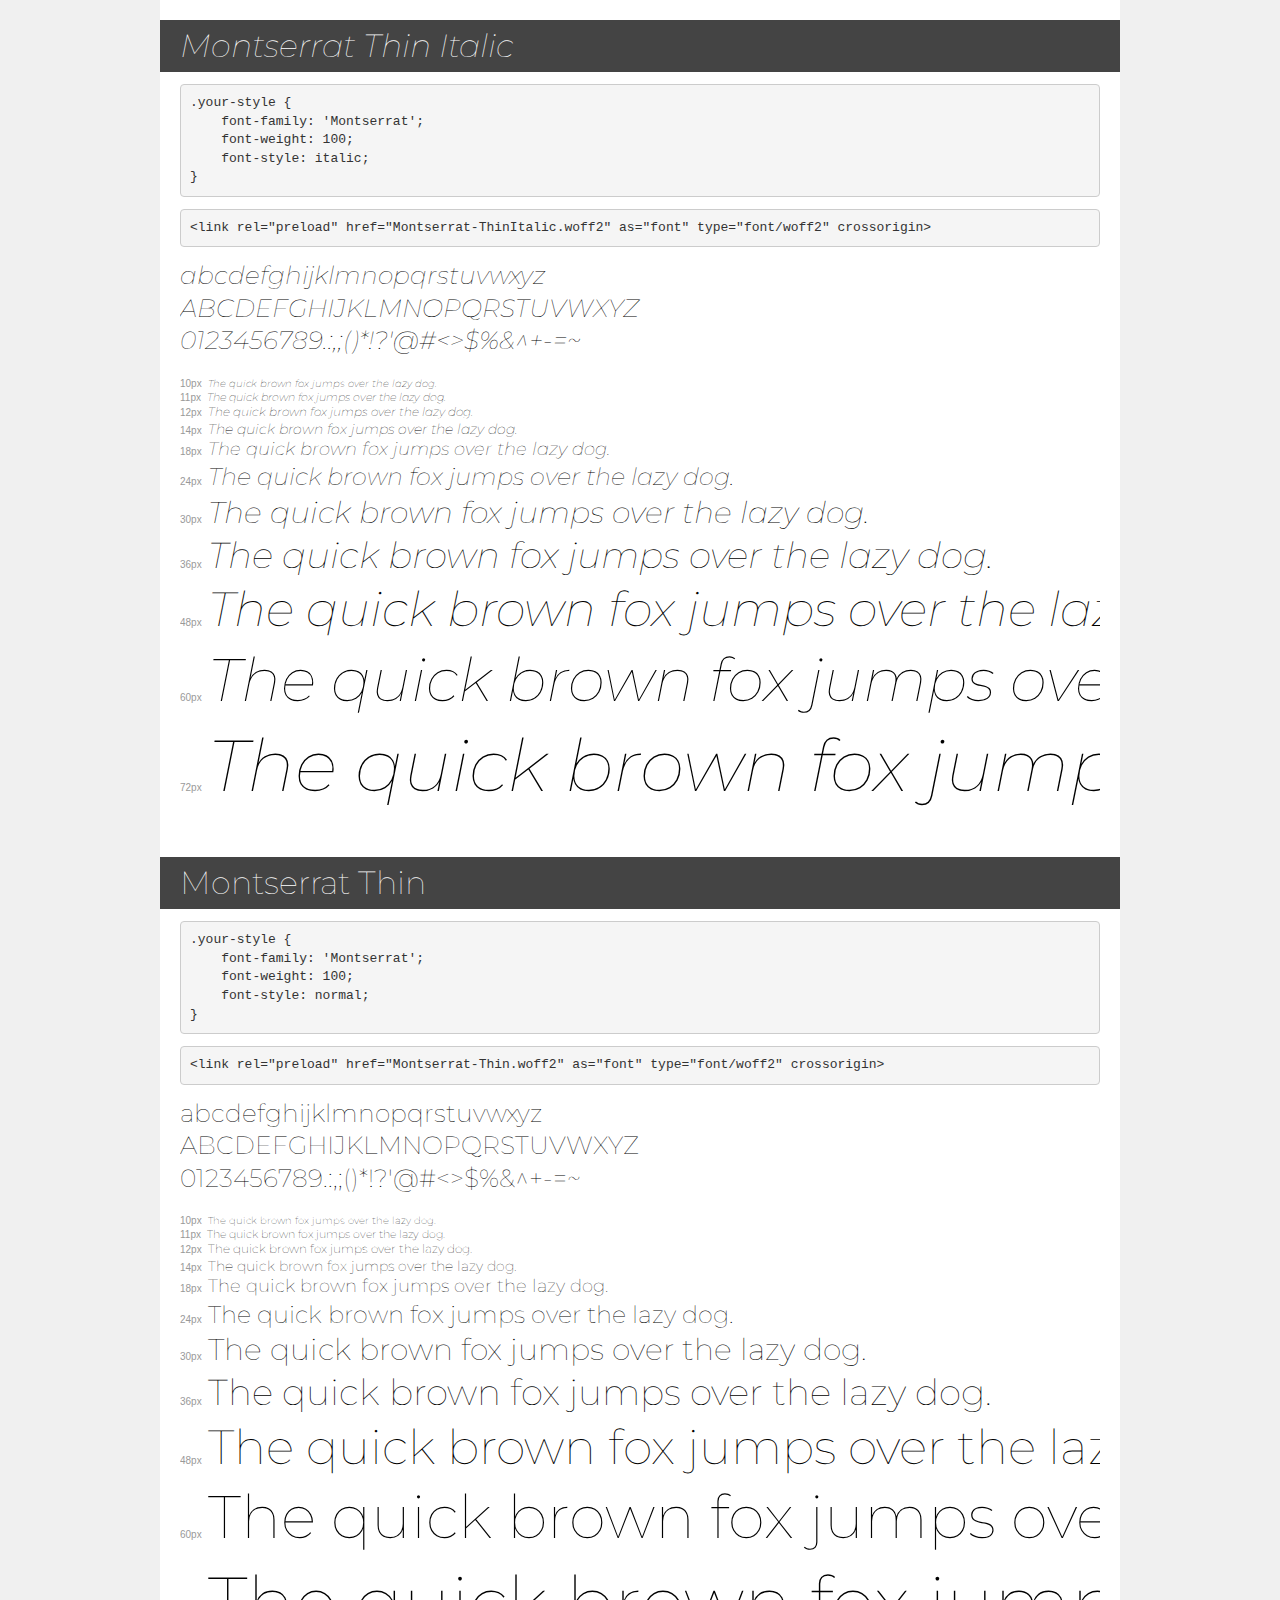
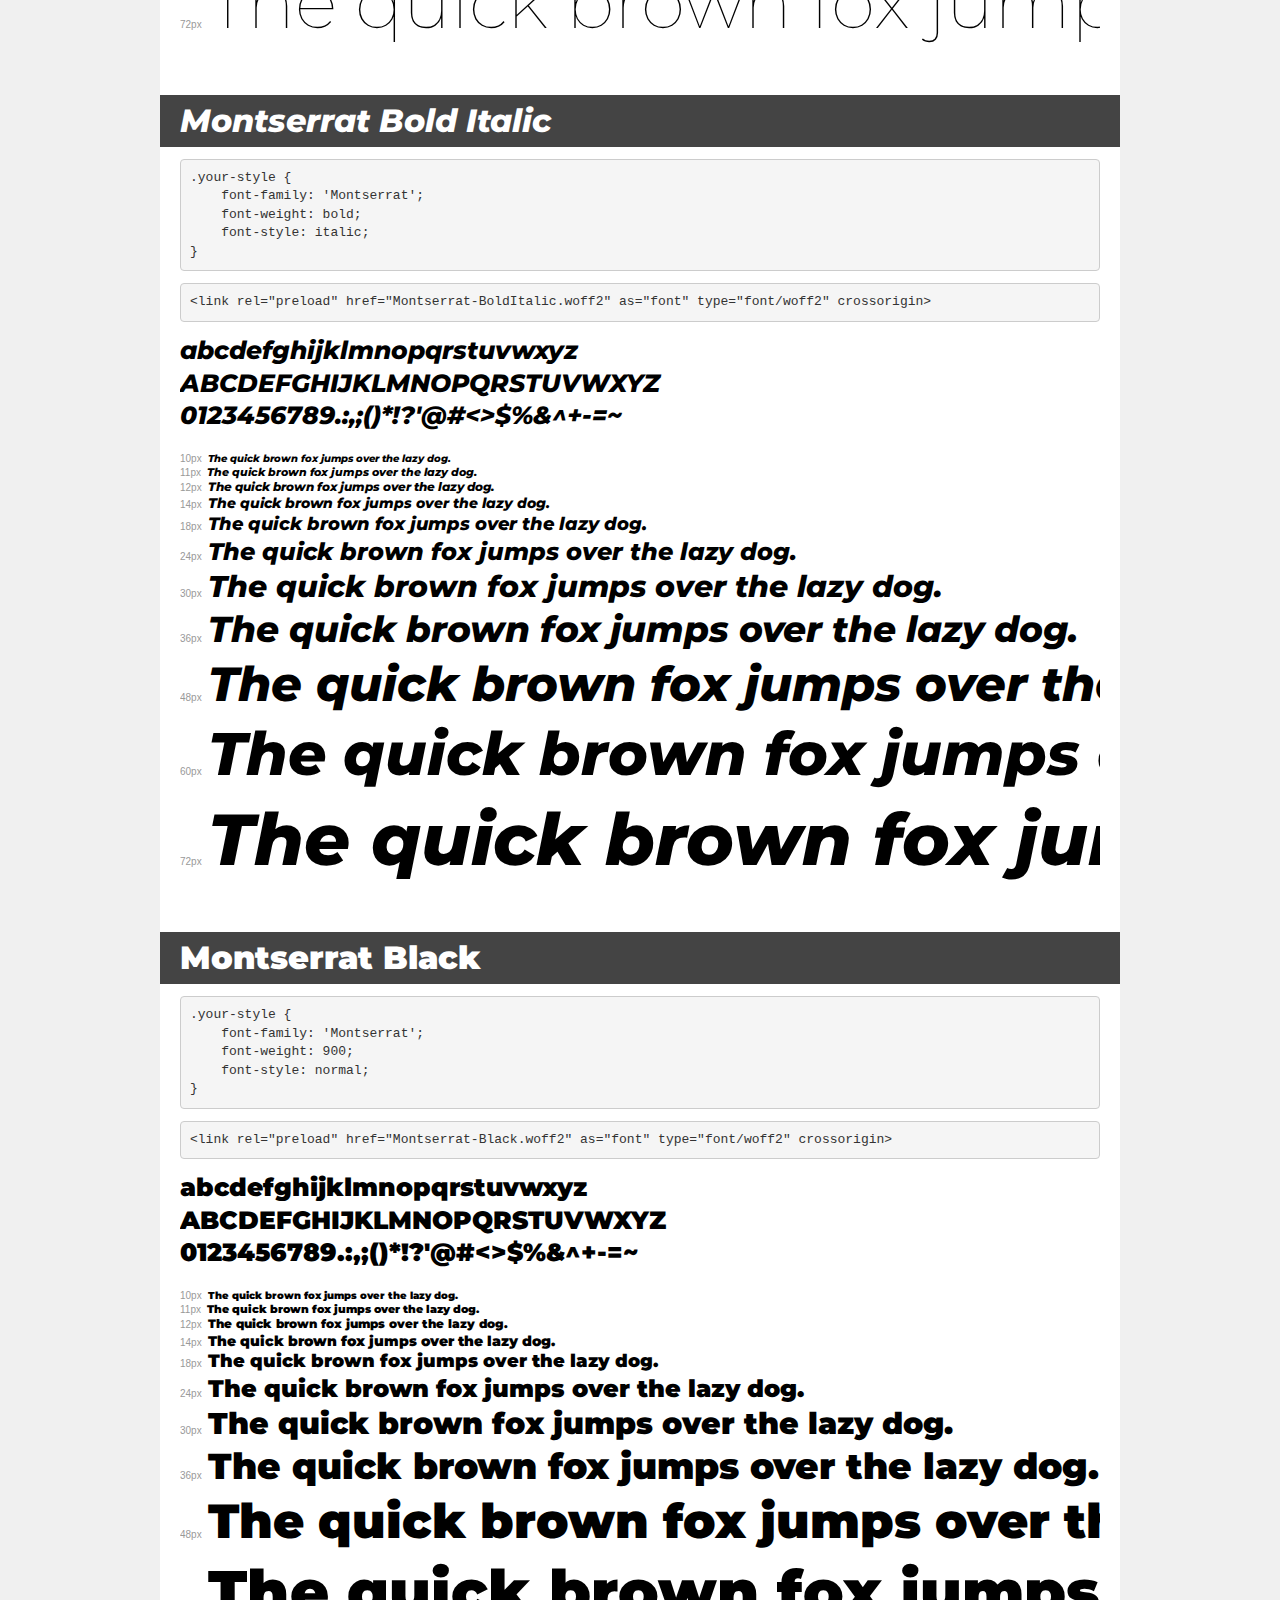
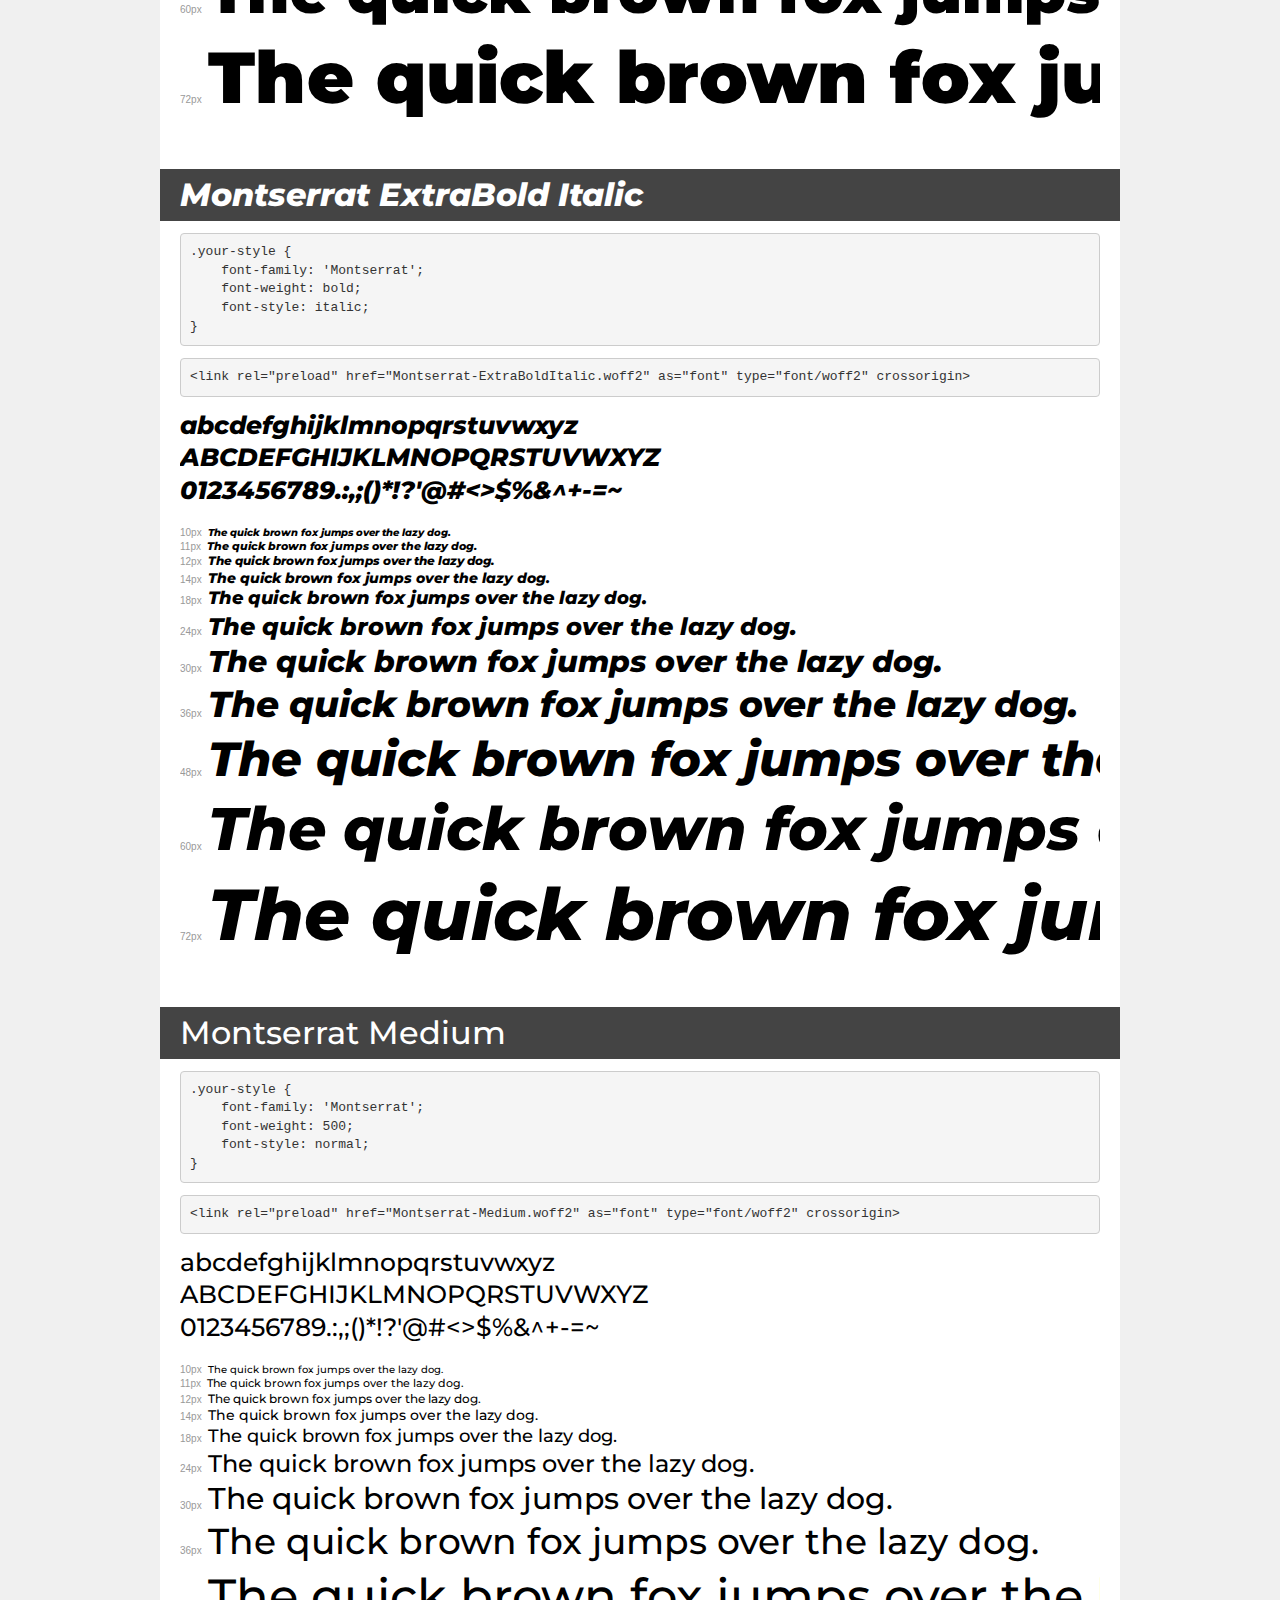
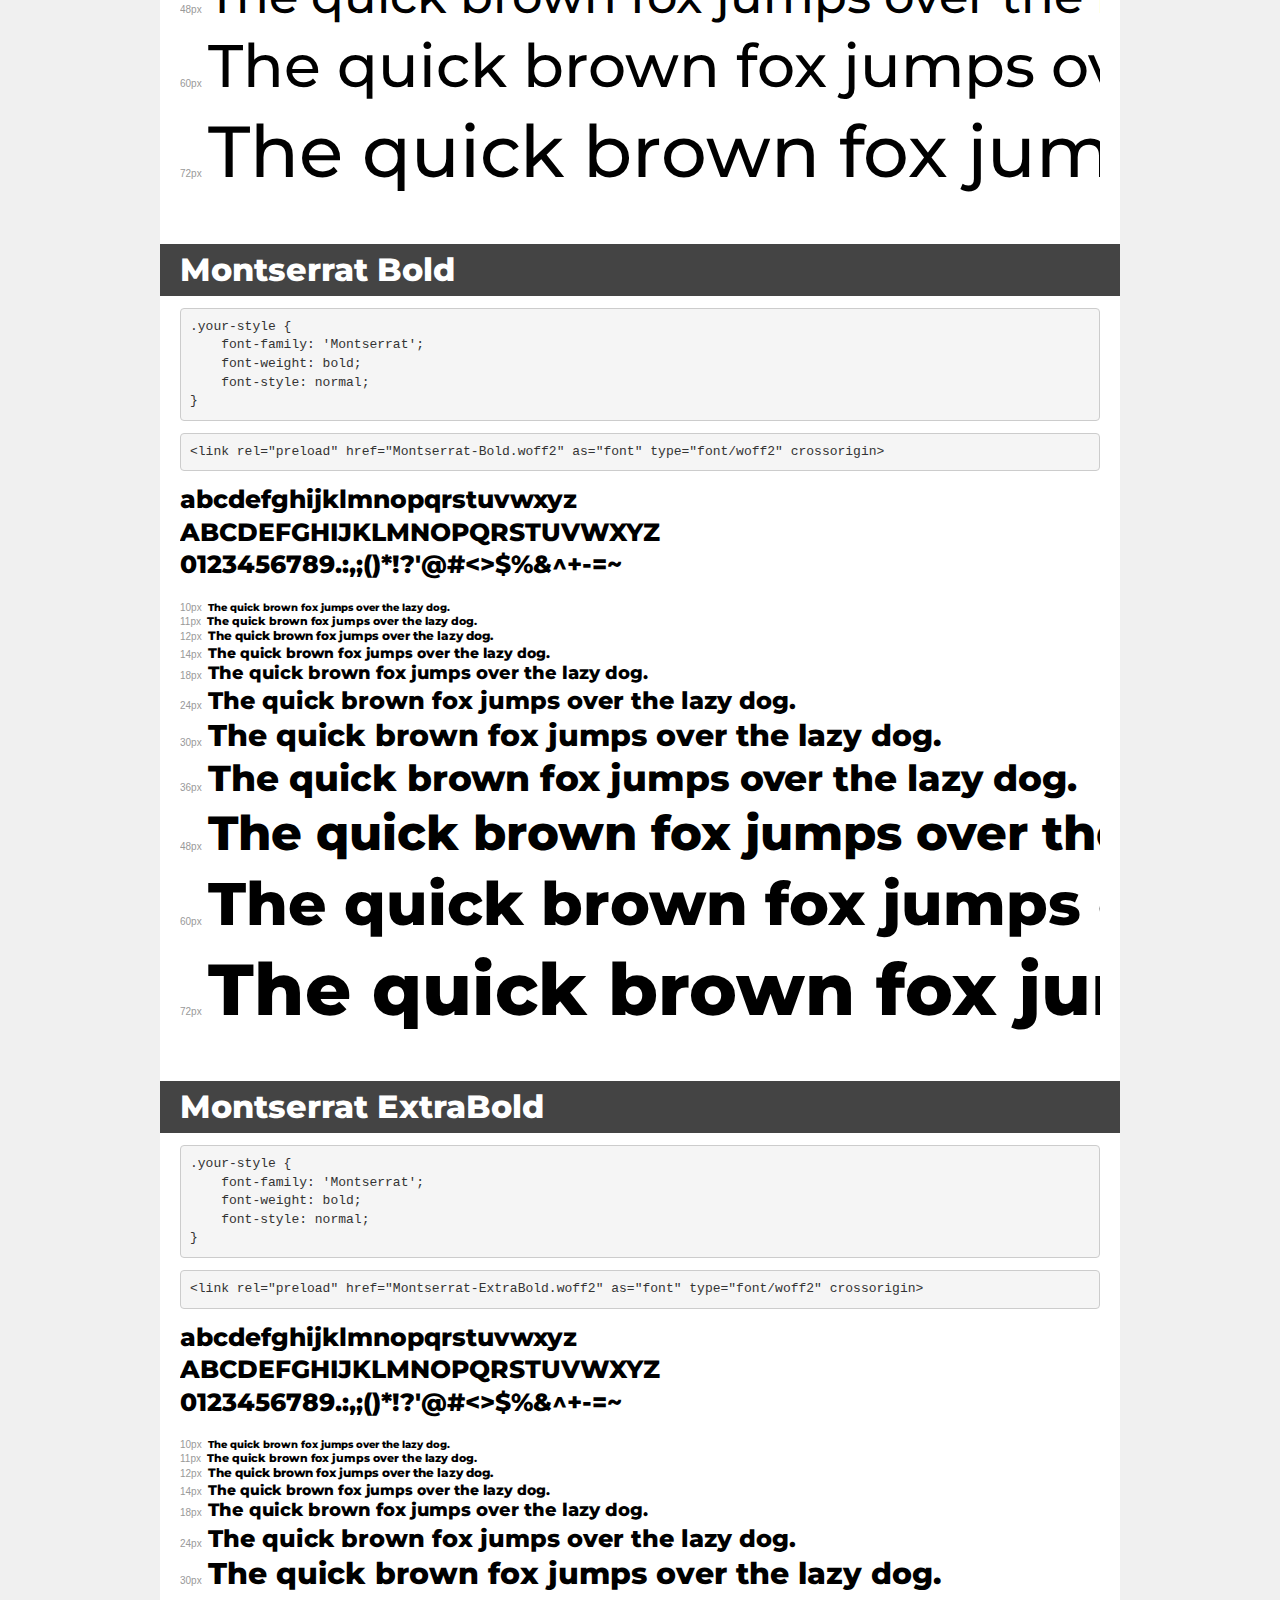
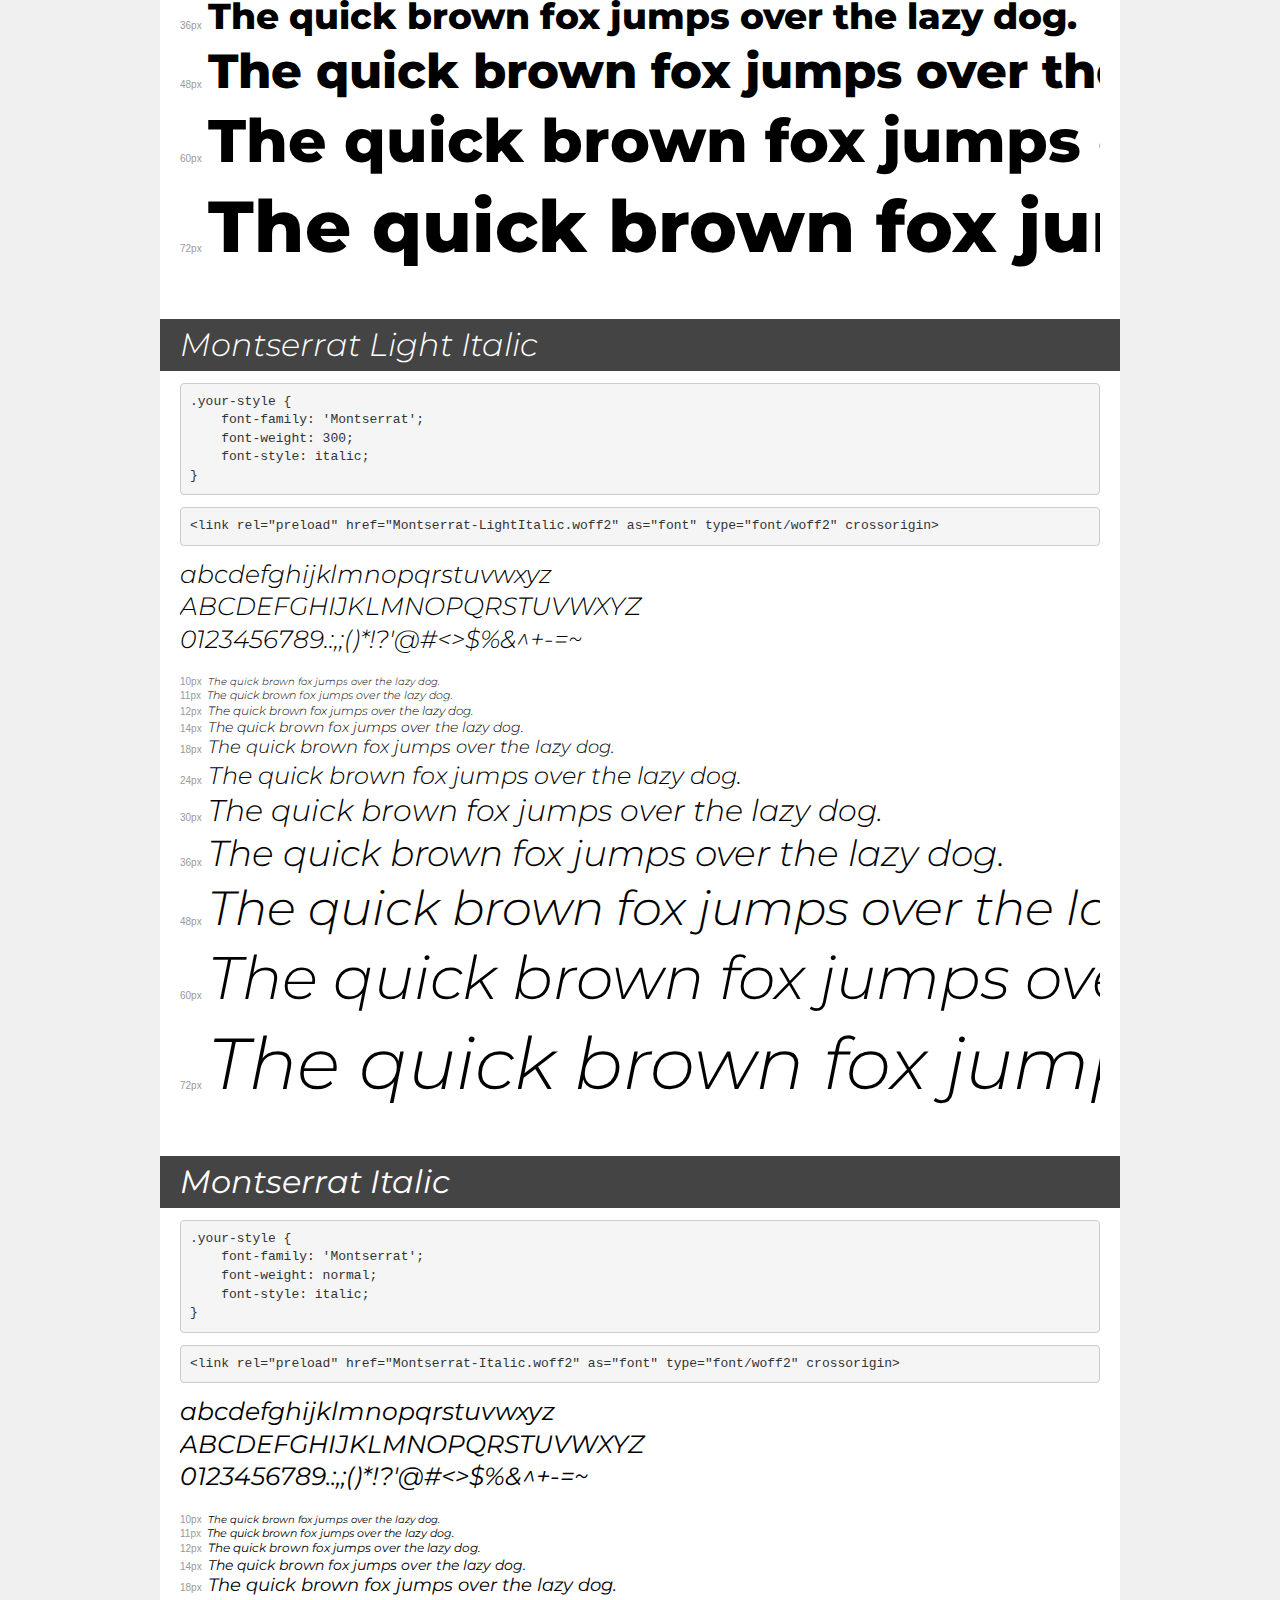
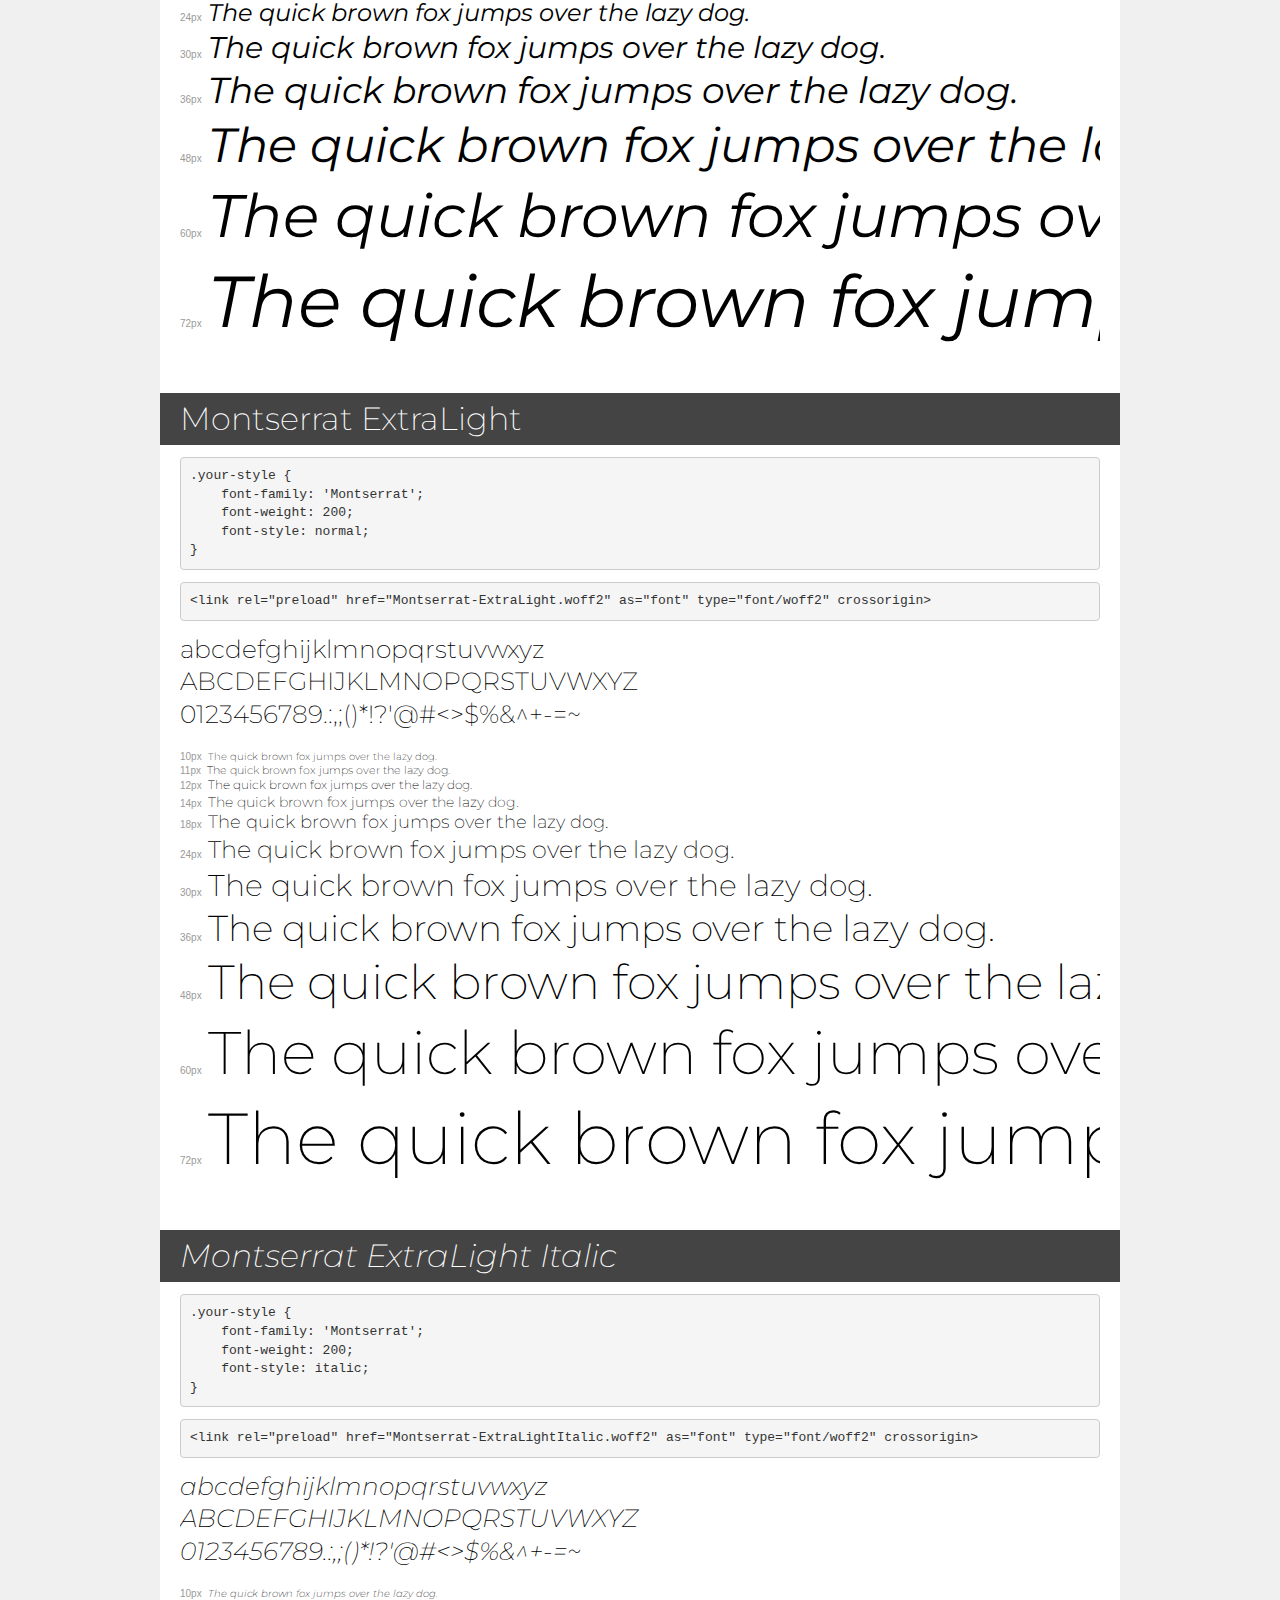
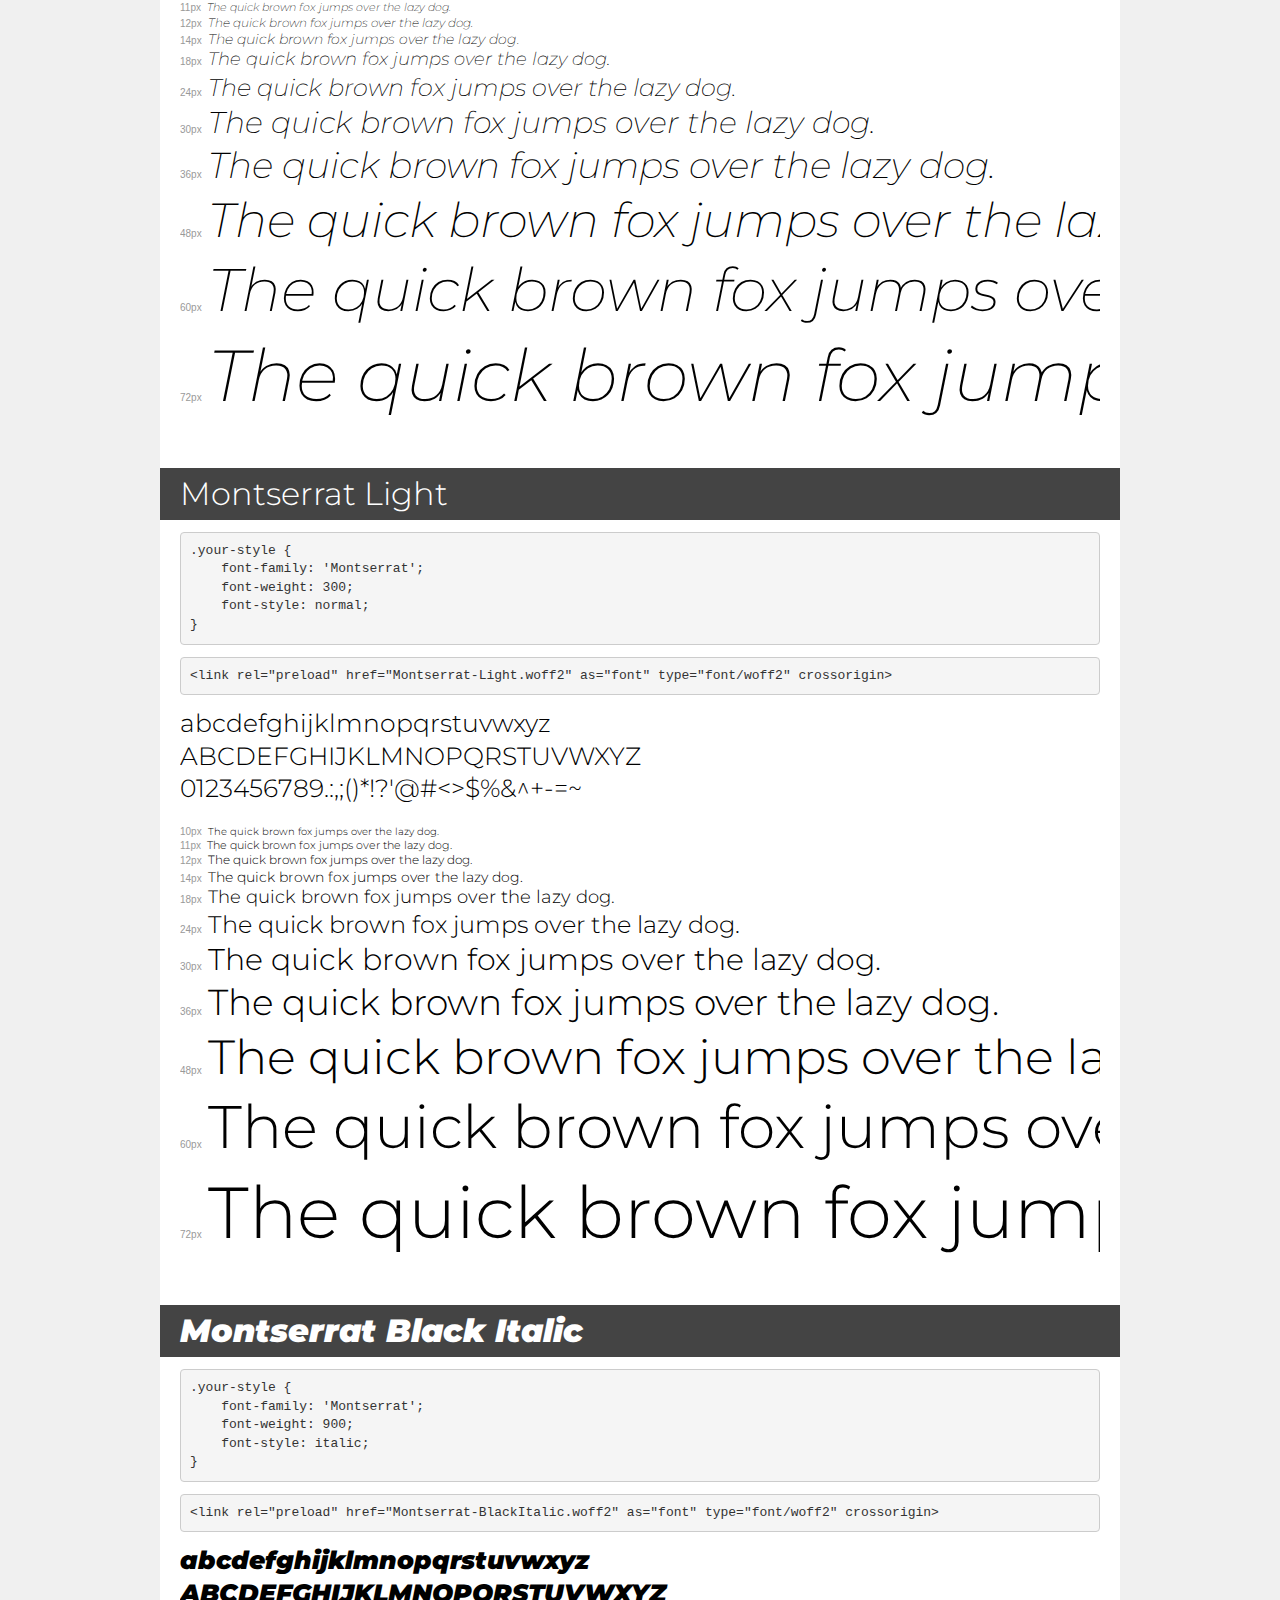
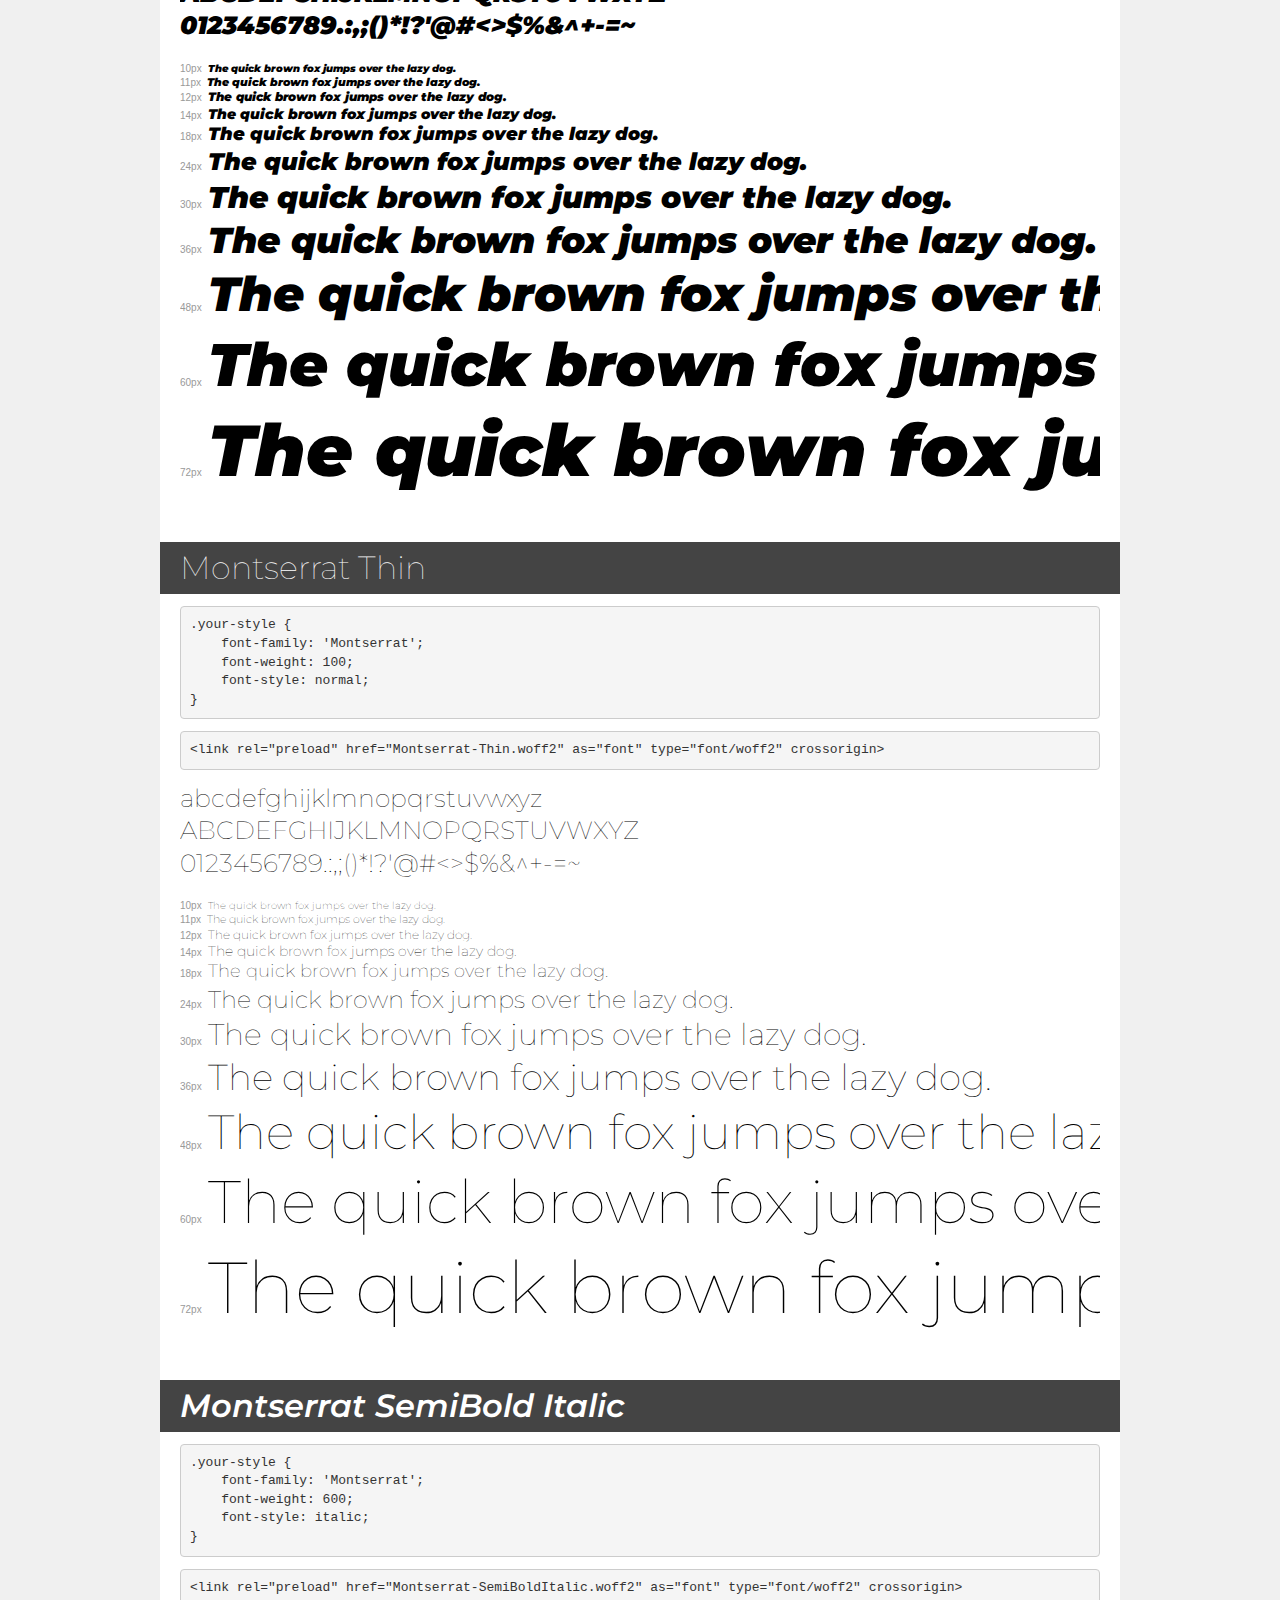
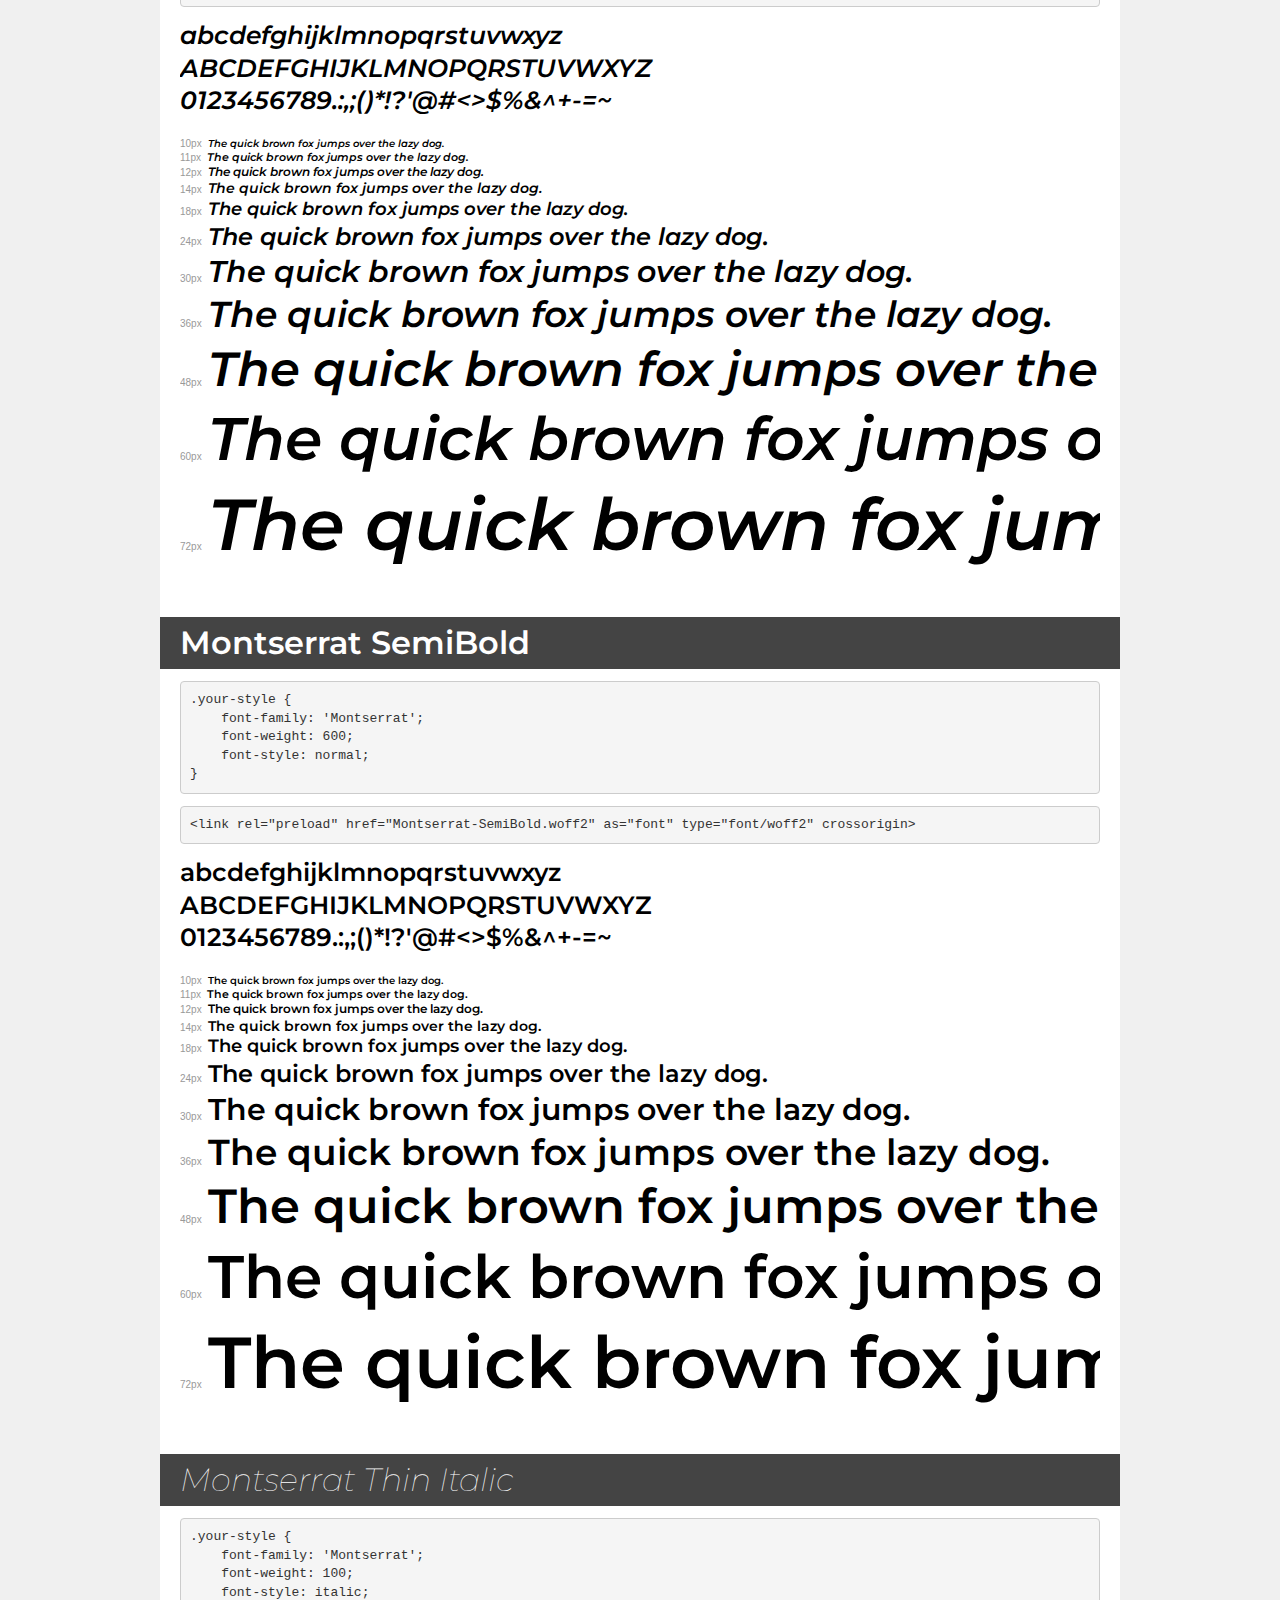
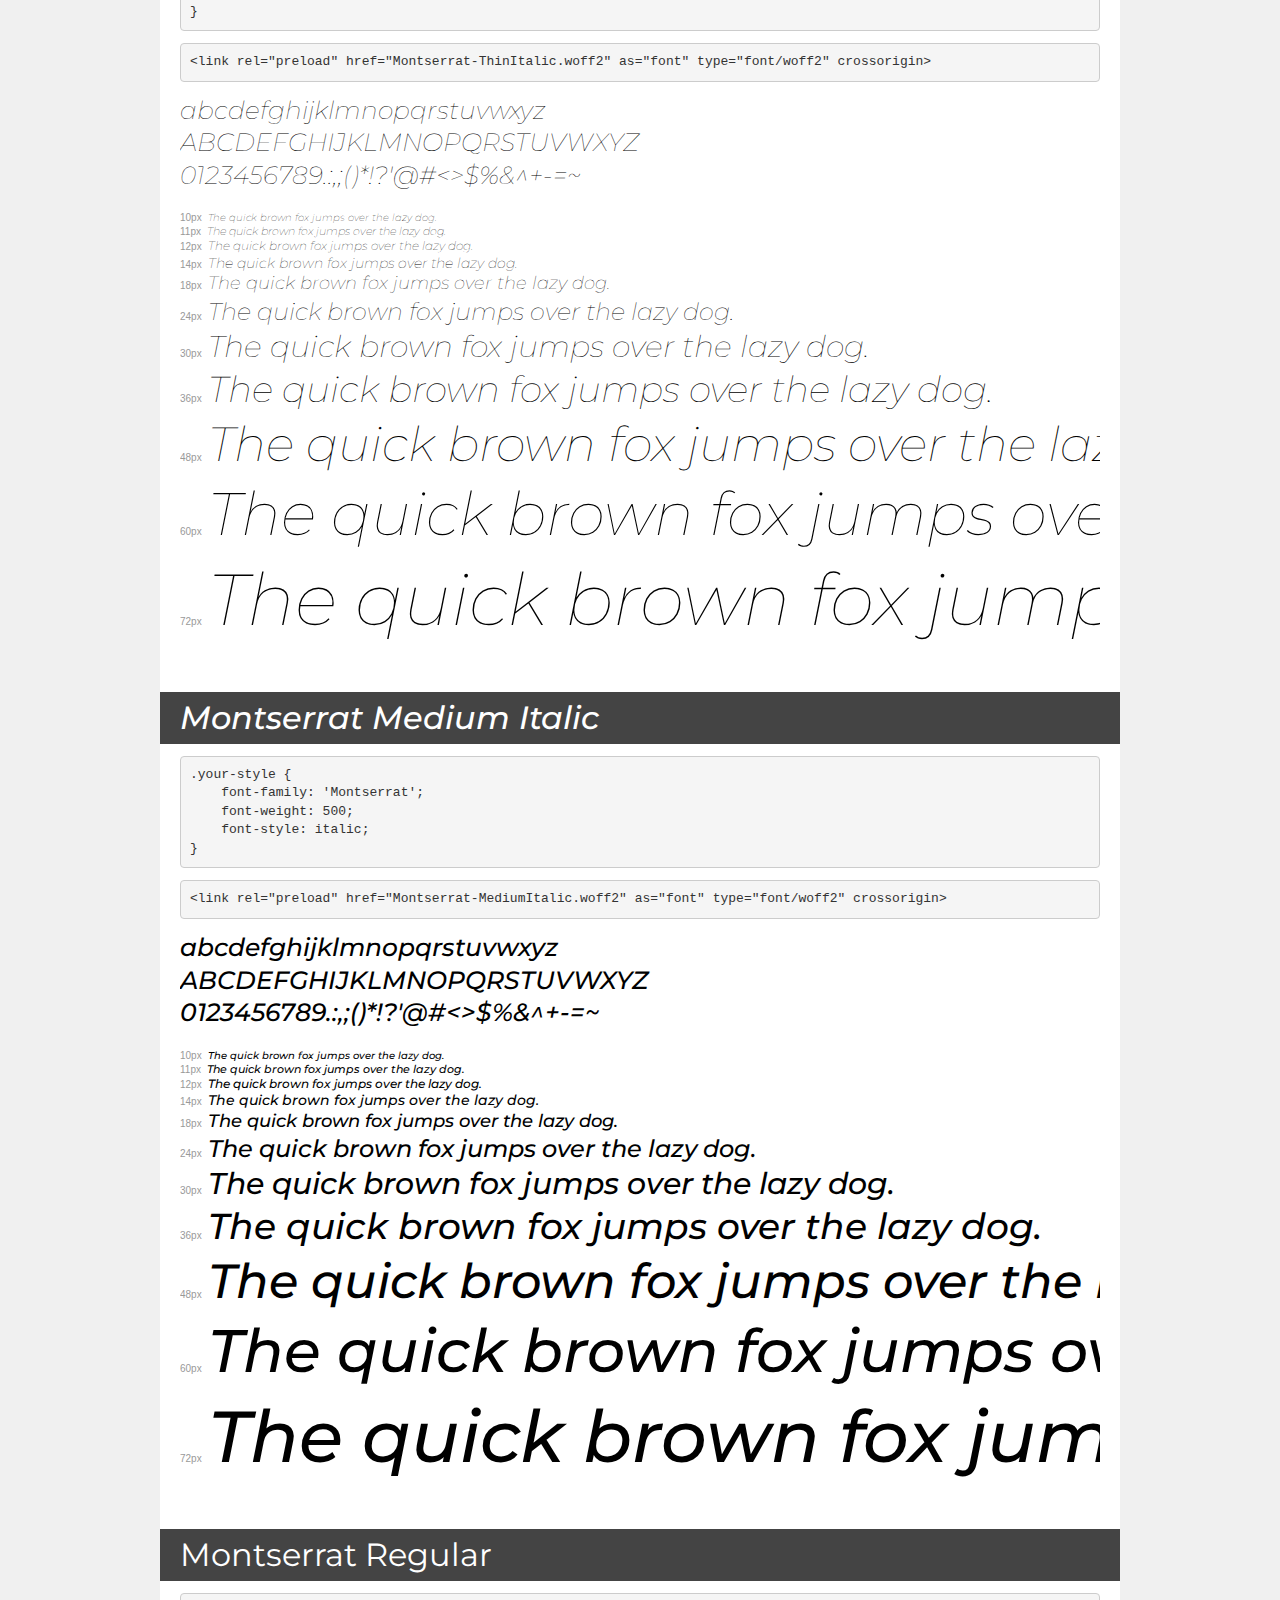
==== font/demo.html @ d3cce79d "adaptiv" ====
<!DOCTYPE html>
<html lang="en">
<head>
    <meta charset="utf-8">
    <meta http-equiv="X-UA-Compatible" content="IE=edge">
    <meta name="viewport" content="width=device-width, initial-scale=1">
    <meta name="robots" content="noindex, noarchive">
    <meta name="format-detection" content="telephone=no">
    <title>Transfonter demo</title>
    <link href="stylesheet.css" rel="stylesheet">
    <style>
        /*
        http://meyerweb.com/eric/tools/css/reset/
        v2.0 | 20110126
        License: none (public domain)
        */
        html, body, div, span, applet, object, iframe,
        h1, h2, h3, h4, h5, h6, p, blockquote, pre,
        a, abbr, acronym, address, big, cite, code,
        del, dfn, em, img, ins, kbd, q, s, samp,
        small, strike, strong, sub, sup, tt, var,
        b, u, i, center,
        dl, dt, dd, ol, ul, li,
        fieldset, form, label, legend,
        table, caption, tbody, tfoot, thead, tr, th, td,
        article, aside, canvas, details, embed,
        figure, figcaption, footer, header, hgroup,
        menu, nav, output, ruby, section, summary,
        time, mark, audio, video {
            margin: 0;
            padding: 0;
            border: 0;
            font-size: 100%;
            font: inherit;
            vertical-align: baseline;
        }
        /* HTML5 display-role reset for older browsers */
        article, aside, details, figcaption, figure,
        footer, header, hgroup, menu, nav, section {
            display: block;
        }
        body {
            line-height: 1;
        }
        ol, ul {
            list-style: none;
        }
        blockquote, q {
            quotes: none;
        }
        blockquote:before, blockquote:after,
        q:before, q:after {
            content: '';
            content: none;
        }
        table {
            border-collapse: collapse;
            border-spacing: 0;
        }
        /* demo styles */
        body {
            background: #f0f0f0;
            color: #000;
        }
        .page {
            background: #fff;
            width: 920px;
            margin: 0 auto;
            padding: 20px 20px 0 20px;
            overflow: hidden;
        }
        .font-container {
            overflow-x: auto;
            overflow-y: hidden;
            margin-bottom: 40px;
            line-height: 1.3;
            white-space: nowrap;
            padding-bottom: 5px;
        }
        h1 {
            position: relative;
            background: #444;
            font-size: 32px;
            color: #fff;
            padding: 10px 20px;
            margin: 0 -20px 12px -20px;
        }
        .letters {
            font-size: 25px;
            margin-bottom: 20px;
        }
        .s10:before {
            content: '10px';
        }
        .s11:before {
            content: '11px';
        }
        .s12:before {
            content: '12px';
        }
        .s14:before {
            content: '14px';
        }
        .s18:before {
            content: '18px';
        }
        .s24:before {
            content: '24px';
        }
        .s30:before {
            content: '30px';
        }
        .s36:before {
            content: '36px';
        }
        .s48:before {
            content: '48px';
        }
        .s60:before {
            content: '60px';
        }
        .s72:before {
            content: '72px';
        }
        .s10:before, .s11:before, .s12:before, .s14:before,
        .s18:before, .s24:before, .s30:before, .s36:before,
        .s48:before, .s60:before, .s72:before {
            font-family: Arial, sans-serif;
            font-size: 10px;
            font-weight: normal;
            font-style: normal;
            color: #999;
            padding-right: 6px;
        }
        pre {
            display: block;
            padding: 9px;
            margin: 0 0 12px;
            font-family: Monaco, Menlo, Consolas, "Courier New", monospace;
            font-size: 13px;
            line-height: 1.428571429;
            color: #333;
            font-weight: normal;
            font-style: normal;
            background-color: #f5f5f5;
            border: 1px solid #ccc;
            overflow-x: auto;
            border-radius: 4px;
        }
        /* responsive */
        @media (max-width: 959px) {
            .page {
                width: auto;
                margin: 0;
            }
        }
    </style>
</head>
<body>
<div class="page">
    <div class="demo">
        <h1 style="font-family: 'Montserrat'; font-weight: 100; font-style: italic;">Montserrat Thin Italic</h1>
        <pre title="Usage">.your-style {
    font-family: 'Montserrat';
    font-weight: 100;
    font-style: italic;
}</pre>
        <pre title="Preload (optional)">
&lt;link rel=&quot;preload&quot; href=&quot;Montserrat-ThinItalic.woff2&quot; as=&quot;font&quot; type=&quot;font/woff2&quot; crossorigin&gt;</pre>
        <div class="font-container" style="font-family: 'Montserrat'; font-weight: 100; font-style: italic;">
            <p class="letters">
                abcdefghijklmnopqrstuvwxyz<br>
ABCDEFGHIJKLMNOPQRSTUVWXYZ<br>
                0123456789.:,;()*!?'@#&lt;&gt;$%&^+-=~
            </p>
            <p class="s10" style="font-size: 10px;">The quick brown fox jumps over the lazy dog.</p>
            <p class="s11" style="font-size: 11px;">The quick brown fox jumps over the lazy dog.</p>
            <p class="s12" style="font-size: 12px;">The quick brown fox jumps over the lazy dog.</p>
            <p class="s14" style="font-size: 14px;">The quick brown fox jumps over the lazy dog.</p>
            <p class="s18" style="font-size: 18px;">The quick brown fox jumps over the lazy dog.</p>
            <p class="s24" style="font-size: 24px;">The quick brown fox jumps over the lazy dog.</p>
            <p class="s30" style="font-size: 30px;">The quick brown fox jumps over the lazy dog.</p>
            <p class="s36" style="font-size: 36px;">The quick brown fox jumps over the lazy dog.</p>
            <p class="s48" style="font-size: 48px;">The quick brown fox jumps over the lazy dog.</p>
            <p class="s60" style="font-size: 60px;">The quick brown fox jumps over the lazy dog.</p>
            <p class="s72" style="font-size: 72px;">The quick brown fox jumps over the lazy dog.</p>
        </div>
    </div>

    <div class="demo">
        <h1 style="font-family: 'Montserrat'; font-weight: 100; font-style: normal;">Montserrat Thin</h1>
        <pre title="Usage">.your-style {
    font-family: 'Montserrat';
    font-weight: 100;
    font-style: normal;
}</pre>
        <pre title="Preload (optional)">
&lt;link rel=&quot;preload&quot; href=&quot;Montserrat-Thin.woff2&quot; as=&quot;font&quot; type=&quot;font/woff2&quot; crossorigin&gt;</pre>
        <div class="font-container" style="font-family: 'Montserrat'; font-weight: 100; font-style: normal;">
            <p class="letters">
                abcdefghijklmnopqrstuvwxyz<br>
ABCDEFGHIJKLMNOPQRSTUVWXYZ<br>
                0123456789.:,;()*!?'@#&lt;&gt;$%&^+-=~
            </p>
            <p class="s10" style="font-size: 10px;">The quick brown fox jumps over the lazy dog.</p>
            <p class="s11" style="font-size: 11px;">The quick brown fox jumps over the lazy dog.</p>
            <p class="s12" style="font-size: 12px;">The quick brown fox jumps over the lazy dog.</p>
            <p class="s14" style="font-size: 14px;">The quick brown fox jumps over the lazy dog.</p>
            <p class="s18" style="font-size: 18px;">The quick brown fox jumps over the lazy dog.</p>
            <p class="s24" style="font-size: 24px;">The quick brown fox jumps over the lazy dog.</p>
            <p class="s30" style="font-size: 30px;">The quick brown fox jumps over the lazy dog.</p>
            <p class="s36" style="font-size: 36px;">The quick brown fox jumps over the lazy dog.</p>
            <p class="s48" style="font-size: 48px;">The quick brown fox jumps over the lazy dog.</p>
            <p class="s60" style="font-size: 60px;">The quick brown fox jumps over the lazy dog.</p>
            <p class="s72" style="font-size: 72px;">The quick brown fox jumps over the lazy dog.</p>
        </div>
    </div>

    <div class="demo">
        <h1 style="font-family: 'Montserrat'; font-weight: bold; font-style: italic;">Montserrat Bold Italic</h1>
        <pre title="Usage">.your-style {
    font-family: 'Montserrat';
    font-weight: bold;
    font-style: italic;
}</pre>
        <pre title="Preload (optional)">
&lt;link rel=&quot;preload&quot; href=&quot;Montserrat-BoldItalic.woff2&quot; as=&quot;font&quot; type=&quot;font/woff2&quot; crossorigin&gt;</pre>
        <div class="font-container" style="font-family: 'Montserrat'; font-weight: bold; font-style: italic;">
            <p class="letters">
                abcdefghijklmnopqrstuvwxyz<br>
ABCDEFGHIJKLMNOPQRSTUVWXYZ<br>
                0123456789.:,;()*!?'@#&lt;&gt;$%&^+-=~
            </p>
            <p class="s10" style="font-size: 10px;">The quick brown fox jumps over the lazy dog.</p>
            <p class="s11" style="font-size: 11px;">The quick brown fox jumps over the lazy dog.</p>
            <p class="s12" style="font-size: 12px;">The quick brown fox jumps over the lazy dog.</p>
            <p class="s14" style="font-size: 14px;">The quick brown fox jumps over the lazy dog.</p>
            <p class="s18" style="font-size: 18px;">The quick brown fox jumps over the lazy dog.</p>
            <p class="s24" style="font-size: 24px;">The quick brown fox jumps over the lazy dog.</p>
            <p class="s30" style="font-size: 30px;">The quick brown fox jumps over the lazy dog.</p>
            <p class="s36" style="font-size: 36px;">The quick brown fox jumps over the lazy dog.</p>
            <p class="s48" style="font-size: 48px;">The quick brown fox jumps over the lazy dog.</p>
            <p class="s60" style="font-size: 60px;">The quick brown fox jumps over the lazy dog.</p>
            <p class="s72" style="font-size: 72px;">The quick brown fox jumps over the lazy dog.</p>
        </div>
    </div>

    <div class="demo">
        <h1 style="font-family: 'Montserrat'; font-weight: 900; font-style: normal;">Montserrat Black</h1>
        <pre title="Usage">.your-style {
    font-family: 'Montserrat';
    font-weight: 900;
    font-style: normal;
}</pre>
        <pre title="Preload (optional)">
&lt;link rel=&quot;preload&quot; href=&quot;Montserrat-Black.woff2&quot; as=&quot;font&quot; type=&quot;font/woff2&quot; crossorigin&gt;</pre>
        <div class="font-container" style="font-family: 'Montserrat'; font-weight: 900; font-style: normal;">
            <p class="letters">
                abcdefghijklmnopqrstuvwxyz<br>
ABCDEFGHIJKLMNOPQRSTUVWXYZ<br>
                0123456789.:,;()*!?'@#&lt;&gt;$%&^+-=~
            </p>
            <p class="s10" style="font-size: 10px;">The quick brown fox jumps over the lazy dog.</p>
            <p class="s11" style="font-size: 11px;">The quick brown fox jumps over the lazy dog.</p>
            <p class="s12" style="font-size: 12px;">The quick brown fox jumps over the lazy dog.</p>
            <p class="s14" style="font-size: 14px;">The quick brown fox jumps over the lazy dog.</p>
            <p class="s18" style="font-size: 18px;">The quick brown fox jumps over the lazy dog.</p>
            <p class="s24" style="font-size: 24px;">The quick brown fox jumps over the lazy dog.</p>
            <p class="s30" style="font-size: 30px;">The quick brown fox jumps over the lazy dog.</p>
            <p class="s36" style="font-size: 36px;">The quick brown fox jumps over the lazy dog.</p>
            <p class="s48" style="font-size: 48px;">The quick brown fox jumps over the lazy dog.</p>
            <p class="s60" style="font-size: 60px;">The quick brown fox jumps over the lazy dog.</p>
            <p class="s72" style="font-size: 72px;">The quick brown fox jumps over the lazy dog.</p>
        </div>
    </div>

    <div class="demo">
        <h1 style="font-family: 'Montserrat'; font-weight: bold; font-style: italic;">Montserrat ExtraBold Italic</h1>
        <pre title="Usage">.your-style {
    font-family: 'Montserrat';
    font-weight: bold;
    font-style: italic;
}</pre>
        <pre title="Preload (optional)">
&lt;link rel=&quot;preload&quot; href=&quot;Montserrat-ExtraBoldItalic.woff2&quot; as=&quot;font&quot; type=&quot;font/woff2&quot; crossorigin&gt;</pre>
        <div class="font-container" style="font-family: 'Montserrat'; font-weight: bold; font-style: italic;">
            <p class="letters">
                abcdefghijklmnopqrstuvwxyz<br>
ABCDEFGHIJKLMNOPQRSTUVWXYZ<br>
                0123456789.:,;()*!?'@#&lt;&gt;$%&^+-=~
            </p>
            <p class="s10" style="font-size: 10px;">The quick brown fox jumps over the lazy dog.</p>
            <p class="s11" style="font-size: 11px;">The quick brown fox jumps over the lazy dog.</p>
            <p class="s12" style="font-size: 12px;">The quick brown fox jumps over the lazy dog.</p>
            <p class="s14" style="font-size: 14px;">The quick brown fox jumps over the lazy dog.</p>
            <p class="s18" style="font-size: 18px;">The quick brown fox jumps over the lazy dog.</p>
            <p class="s24" style="font-size: 24px;">The quick brown fox jumps over the lazy dog.</p>
            <p class="s30" style="font-size: 30px;">The quick brown fox jumps over the lazy dog.</p>
            <p class="s36" style="font-size: 36px;">The quick brown fox jumps over the lazy dog.</p>
            <p class="s48" style="font-size: 48px;">The quick brown fox jumps over the lazy dog.</p>
            <p class="s60" style="font-size: 60px;">The quick brown fox jumps over the lazy dog.</p>
            <p class="s72" style="font-size: 72px;">The quick brown fox jumps over the lazy dog.</p>
        </div>
    </div>

    <div class="demo">
        <h1 style="font-family: 'Montserrat'; font-weight: 500; font-style: normal;">Montserrat Medium</h1>
        <pre title="Usage">.your-style {
    font-family: 'Montserrat';
    font-weight: 500;
    font-style: normal;
}</pre>
        <pre title="Preload (optional)">
&lt;link rel=&quot;preload&quot; href=&quot;Montserrat-Medium.woff2&quot; as=&quot;font&quot; type=&quot;font/woff2&quot; crossorigin&gt;</pre>
        <div class="font-container" style="font-family: 'Montserrat'; font-weight: 500; font-style: normal;">
            <p class="letters">
                abcdefghijklmnopqrstuvwxyz<br>
ABCDEFGHIJKLMNOPQRSTUVWXYZ<br>
                0123456789.:,;()*!?'@#&lt;&gt;$%&^+-=~
            </p>
            <p class="s10" style="font-size: 10px;">The quick brown fox jumps over the lazy dog.</p>
            <p class="s11" style="font-size: 11px;">The quick brown fox jumps over the lazy dog.</p>
            <p class="s12" style="font-size: 12px;">The quick brown fox jumps over the lazy dog.</p>
            <p class="s14" style="font-size: 14px;">The quick brown fox jumps over the lazy dog.</p>
            <p class="s18" style="font-size: 18px;">The quick brown fox jumps over the lazy dog.</p>
            <p class="s24" style="font-size: 24px;">The quick brown fox jumps over the lazy dog.</p>
            <p class="s30" style="font-size: 30px;">The quick brown fox jumps over the lazy dog.</p>
            <p class="s36" style="font-size: 36px;">The quick brown fox jumps over the lazy dog.</p>
            <p class="s48" style="font-size: 48px;">The quick brown fox jumps over the lazy dog.</p>
            <p class="s60" style="font-size: 60px;">The quick brown fox jumps over the lazy dog.</p>
            <p class="s72" style="font-size: 72px;">The quick brown fox jumps over the lazy dog.</p>
        </div>
    </div>

    <div class="demo">
        <h1 style="font-family: 'Montserrat'; font-weight: bold; font-style: normal;">Montserrat Bold</h1>
        <pre title="Usage">.your-style {
    font-family: 'Montserrat';
    font-weight: bold;
    font-style: normal;
}</pre>
        <pre title="Preload (optional)">
&lt;link rel=&quot;preload&quot; href=&quot;Montserrat-Bold.woff2&quot; as=&quot;font&quot; type=&quot;font/woff2&quot; crossorigin&gt;</pre>
        <div class="font-container" style="font-family: 'Montserrat'; font-weight: bold; font-style: normal;">
            <p class="letters">
                abcdefghijklmnopqrstuvwxyz<br>
ABCDEFGHIJKLMNOPQRSTUVWXYZ<br>
                0123456789.:,;()*!?'@#&lt;&gt;$%&^+-=~
            </p>
            <p class="s10" style="font-size: 10px;">The quick brown fox jumps over the lazy dog.</p>
            <p class="s11" style="font-size: 11px;">The quick brown fox jumps over the lazy dog.</p>
            <p class="s12" style="font-size: 12px;">The quick brown fox jumps over the lazy dog.</p>
            <p class="s14" style="font-size: 14px;">The quick brown fox jumps over the lazy dog.</p>
            <p class="s18" style="font-size: 18px;">The quick brown fox jumps over the lazy dog.</p>
            <p class="s24" style="font-size: 24px;">The quick brown fox jumps over the lazy dog.</p>
            <p class="s30" style="font-size: 30px;">The quick brown fox jumps over the lazy dog.</p>
            <p class="s36" style="font-size: 36px;">The quick brown fox jumps over the lazy dog.</p>
            <p class="s48" style="font-size: 48px;">The quick brown fox jumps over the lazy dog.</p>
            <p class="s60" style="font-size: 60px;">The quick brown fox jumps over the lazy dog.</p>
            <p class="s72" style="font-size: 72px;">The quick brown fox jumps over the lazy dog.</p>
        </div>
    </div>

    <div class="demo">
        <h1 style="font-family: 'Montserrat'; font-weight: bold; font-style: normal;">Montserrat ExtraBold</h1>
        <pre title="Usage">.your-style {
    font-family: 'Montserrat';
    font-weight: bold;
    font-style: normal;
}</pre>
        <pre title="Preload (optional)">
&lt;link rel=&quot;preload&quot; href=&quot;Montserrat-ExtraBold.woff2&quot; as=&quot;font&quot; type=&quot;font/woff2&quot; crossorigin&gt;</pre>
        <div class="font-container" style="font-family: 'Montserrat'; font-weight: bold; font-style: normal;">
            <p class="letters">
                abcdefghijklmnopqrstuvwxyz<br>
ABCDEFGHIJKLMNOPQRSTUVWXYZ<br>
                0123456789.:,;()*!?'@#&lt;&gt;$%&^+-=~
            </p>
            <p class="s10" style="font-size: 10px;">The quick brown fox jumps over the lazy dog.</p>
            <p class="s11" style="font-size: 11px;">The quick brown fox jumps over the lazy dog.</p>
            <p class="s12" style="font-size: 12px;">The quick brown fox jumps over the lazy dog.</p>
            <p class="s14" style="font-size: 14px;">The quick brown fox jumps over the lazy dog.</p>
            <p class="s18" style="font-size: 18px;">The quick brown fox jumps over the lazy dog.</p>
            <p class="s24" style="font-size: 24px;">The quick brown fox jumps over the lazy dog.</p>
            <p class="s30" style="font-size: 30px;">The quick brown fox jumps over the lazy dog.</p>
            <p class="s36" style="font-size: 36px;">The quick brown fox jumps over the lazy dog.</p>
            <p class="s48" style="font-size: 48px;">The quick brown fox jumps over the lazy dog.</p>
            <p class="s60" style="font-size: 60px;">The quick brown fox jumps over the lazy dog.</p>
            <p class="s72" style="font-size: 72px;">The quick brown fox jumps over the lazy dog.</p>
        </div>
    </div>

    <div class="demo">
        <h1 style="font-family: 'Montserrat'; font-weight: 300; font-style: italic;">Montserrat Light Italic</h1>
        <pre title="Usage">.your-style {
    font-family: 'Montserrat';
    font-weight: 300;
    font-style: italic;
}</pre>
        <pre title="Preload (optional)">
&lt;link rel=&quot;preload&quot; href=&quot;Montserrat-LightItalic.woff2&quot; as=&quot;font&quot; type=&quot;font/woff2&quot; crossorigin&gt;</pre>
        <div class="font-container" style="font-family: 'Montserrat'; font-weight: 300; font-style: italic;">
            <p class="letters">
                abcdefghijklmnopqrstuvwxyz<br>
ABCDEFGHIJKLMNOPQRSTUVWXYZ<br>
                0123456789.:,;()*!?'@#&lt;&gt;$%&^+-=~
            </p>
            <p class="s10" style="font-size: 10px;">The quick brown fox jumps over the lazy dog.</p>
            <p class="s11" style="font-size: 11px;">The quick brown fox jumps over the lazy dog.</p>
            <p class="s12" style="font-size: 12px;">The quick brown fox jumps over the lazy dog.</p>
            <p class="s14" style="font-size: 14px;">The quick brown fox jumps over the lazy dog.</p>
            <p class="s18" style="font-size: 18px;">The quick brown fox jumps over the lazy dog.</p>
            <p class="s24" style="font-size: 24px;">The quick brown fox jumps over the lazy dog.</p>
            <p class="s30" style="font-size: 30px;">The quick brown fox jumps over the lazy dog.</p>
            <p class="s36" style="font-size: 36px;">The quick brown fox jumps over the lazy dog.</p>
            <p class="s48" style="font-size: 48px;">The quick brown fox jumps over the lazy dog.</p>
            <p class="s60" style="font-size: 60px;">The quick brown fox jumps over the lazy dog.</p>
            <p class="s72" style="font-size: 72px;">The quick brown fox jumps over the lazy dog.</p>
        </div>
    </div>

    <div class="demo">
        <h1 style="font-family: 'Montserrat'; font-weight: normal; font-style: italic;">Montserrat Italic</h1>
        <pre title="Usage">.your-style {
    font-family: 'Montserrat';
    font-weight: normal;
    font-style: italic;
}</pre>
        <pre title="Preload (optional)">
&lt;link rel=&quot;preload&quot; href=&quot;Montserrat-Italic.woff2&quot; as=&quot;font&quot; type=&quot;font/woff2&quot; crossorigin&gt;</pre>
        <div class="font-container" style="font-family: 'Montserrat'; font-weight: normal; font-style: italic;">
            <p class="letters">
                abcdefghijklmnopqrstuvwxyz<br>
ABCDEFGHIJKLMNOPQRSTUVWXYZ<br>
                0123456789.:,;()*!?'@#&lt;&gt;$%&^+-=~
            </p>
            <p class="s10" style="font-size: 10px;">The quick brown fox jumps over the lazy dog.</p>
            <p class="s11" style="font-size: 11px;">The quick brown fox jumps over the lazy dog.</p>
            <p class="s12" style="font-size: 12px;">The quick brown fox jumps over the lazy dog.</p>
            <p class="s14" style="font-size: 14px;">The quick brown fox jumps over the lazy dog.</p>
            <p class="s18" style="font-size: 18px;">The quick brown fox jumps over the lazy dog.</p>
            <p class="s24" style="font-size: 24px;">The quick brown fox jumps over the lazy dog.</p>
            <p class="s30" style="font-size: 30px;">The quick brown fox jumps over the lazy dog.</p>
            <p class="s36" style="font-size: 36px;">The quick brown fox jumps over the lazy dog.</p>
            <p class="s48" style="font-size: 48px;">The quick brown fox jumps over the lazy dog.</p>
            <p class="s60" style="font-size: 60px;">The quick brown fox jumps over the lazy dog.</p>
            <p class="s72" style="font-size: 72px;">The quick brown fox jumps over the lazy dog.</p>
        </div>
    </div>

    <div class="demo">
        <h1 style="font-family: 'Montserrat'; font-weight: 200; font-style: normal;">Montserrat ExtraLight</h1>
        <pre title="Usage">.your-style {
    font-family: 'Montserrat';
    font-weight: 200;
    font-style: normal;
}</pre>
        <pre title="Preload (optional)">
&lt;link rel=&quot;preload&quot; href=&quot;Montserrat-ExtraLight.woff2&quot; as=&quot;font&quot; type=&quot;font/woff2&quot; crossorigin&gt;</pre>
        <div class="font-container" style="font-family: 'Montserrat'; font-weight: 200; font-style: normal;">
            <p class="letters">
                abcdefghijklmnopqrstuvwxyz<br>
ABCDEFGHIJKLMNOPQRSTUVWXYZ<br>
                0123456789.:,;()*!?'@#&lt;&gt;$%&^+-=~
            </p>
            <p class="s10" style="font-size: 10px;">The quick brown fox jumps over the lazy dog.</p>
            <p class="s11" style="font-size: 11px;">The quick brown fox jumps over the lazy dog.</p>
            <p class="s12" style="font-size: 12px;">The quick brown fox jumps over the lazy dog.</p>
            <p class="s14" style="font-size: 14px;">The quick brown fox jumps over the lazy dog.</p>
            <p class="s18" style="font-size: 18px;">The quick brown fox jumps over the lazy dog.</p>
            <p class="s24" style="font-size: 24px;">The quick brown fox jumps over the lazy dog.</p>
            <p class="s30" style="font-size: 30px;">The quick brown fox jumps over the lazy dog.</p>
            <p class="s36" style="font-size: 36px;">The quick brown fox jumps over the lazy dog.</p>
            <p class="s48" style="font-size: 48px;">The quick brown fox jumps over the lazy dog.</p>
            <p class="s60" style="font-size: 60px;">The quick brown fox jumps over the lazy dog.</p>
            <p class="s72" style="font-size: 72px;">The quick brown fox jumps over the lazy dog.</p>
        </div>
    </div>

    <div class="demo">
        <h1 style="font-family: 'Montserrat'; font-weight: 200; font-style: italic;">Montserrat ExtraLight Italic</h1>
        <pre title="Usage">.your-style {
    font-family: 'Montserrat';
    font-weight: 200;
    font-style: italic;
}</pre>
        <pre title="Preload (optional)">
&lt;link rel=&quot;preload&quot; href=&quot;Montserrat-ExtraLightItalic.woff2&quot; as=&quot;font&quot; type=&quot;font/woff2&quot; crossorigin&gt;</pre>
        <div class="font-container" style="font-family: 'Montserrat'; font-weight: 200; font-style: italic;">
            <p class="letters">
                abcdefghijklmnopqrstuvwxyz<br>
ABCDEFGHIJKLMNOPQRSTUVWXYZ<br>
                0123456789.:,;()*!?'@#&lt;&gt;$%&^+-=~
            </p>
            <p class="s10" style="font-size: 10px;">The quick brown fox jumps over the lazy dog.</p>
            <p class="s11" style="font-size: 11px;">The quick brown fox jumps over the lazy dog.</p>
            <p class="s12" style="font-size: 12px;">The quick brown fox jumps over the lazy dog.</p>
            <p class="s14" style="font-size: 14px;">The quick brown fox jumps over the lazy dog.</p>
            <p class="s18" style="font-size: 18px;">The quick brown fox jumps over the lazy dog.</p>
            <p class="s24" style="font-size: 24px;">The quick brown fox jumps over the lazy dog.</p>
            <p class="s30" style="font-size: 30px;">The quick brown fox jumps over the lazy dog.</p>
            <p class="s36" style="font-size: 36px;">The quick brown fox jumps over the lazy dog.</p>
            <p class="s48" style="font-size: 48px;">The quick brown fox jumps over the lazy dog.</p>
            <p class="s60" style="font-size: 60px;">The quick brown fox jumps over the lazy dog.</p>
            <p class="s72" style="font-size: 72px;">The quick brown fox jumps over the lazy dog.</p>
        </div>
    </div>

    <div class="demo">
        <h1 style="font-family: 'Montserrat'; font-weight: 300; font-style: normal;">Montserrat Light</h1>
        <pre title="Usage">.your-style {
    font-family: 'Montserrat';
    font-weight: 300;
    font-style: normal;
}</pre>
        <pre title="Preload (optional)">
&lt;link rel=&quot;preload&quot; href=&quot;Montserrat-Light.woff2&quot; as=&quot;font&quot; type=&quot;font/woff2&quot; crossorigin&gt;</pre>
        <div class="font-container" style="font-family: 'Montserrat'; font-weight: 300; font-style: normal;">
            <p class="letters">
                abcdefghijklmnopqrstuvwxyz<br>
ABCDEFGHIJKLMNOPQRSTUVWXYZ<br>
                0123456789.:,;()*!?'@#&lt;&gt;$%&^+-=~
            </p>
            <p class="s10" style="font-size: 10px;">The quick brown fox jumps over the lazy dog.</p>
            <p class="s11" style="font-size: 11px;">The quick brown fox jumps over the lazy dog.</p>
            <p class="s12" style="font-size: 12px;">The quick brown fox jumps over the lazy dog.</p>
            <p class="s14" style="font-size: 14px;">The quick brown fox jumps over the lazy dog.</p>
            <p class="s18" style="font-size: 18px;">The quick brown fox jumps over the lazy dog.</p>
            <p class="s24" style="font-size: 24px;">The quick brown fox jumps over the lazy dog.</p>
            <p class="s30" style="font-size: 30px;">The quick brown fox jumps over the lazy dog.</p>
            <p class="s36" style="font-size: 36px;">The quick brown fox jumps over the lazy dog.</p>
            <p class="s48" style="font-size: 48px;">The quick brown fox jumps over the lazy dog.</p>
            <p class="s60" style="font-size: 60px;">The quick brown fox jumps over the lazy dog.</p>
            <p class="s72" style="font-size: 72px;">The quick brown fox jumps over the lazy dog.</p>
        </div>
    </div>

    <div class="demo">
        <h1 style="font-family: 'Montserrat'; font-weight: 900; font-style: italic;">Montserrat Black Italic</h1>
        <pre title="Usage">.your-style {
    font-family: 'Montserrat';
    font-weight: 900;
    font-style: italic;
}</pre>
        <pre title="Preload (optional)">
&lt;link rel=&quot;preload&quot; href=&quot;Montserrat-BlackItalic.woff2&quot; as=&quot;font&quot; type=&quot;font/woff2&quot; crossorigin&gt;</pre>
        <div class="font-container" style="font-family: 'Montserrat'; font-weight: 900; font-style: italic;">
            <p class="letters">
                abcdefghijklmnopqrstuvwxyz<br>
ABCDEFGHIJKLMNOPQRSTUVWXYZ<br>
                0123456789.:,;()*!?'@#&lt;&gt;$%&^+-=~
            </p>
            <p class="s10" style="font-size: 10px;">The quick brown fox jumps over the lazy dog.</p>
            <p class="s11" style="font-size: 11px;">The quick brown fox jumps over the lazy dog.</p>
            <p class="s12" style="font-size: 12px;">The quick brown fox jumps over the lazy dog.</p>
            <p class="s14" style="font-size: 14px;">The quick brown fox jumps over the lazy dog.</p>
            <p class="s18" style="font-size: 18px;">The quick brown fox jumps over the lazy dog.</p>
            <p class="s24" style="font-size: 24px;">The quick brown fox jumps over the lazy dog.</p>
            <p class="s30" style="font-size: 30px;">The quick brown fox jumps over the lazy dog.</p>
            <p class="s36" style="font-size: 36px;">The quick brown fox jumps over the lazy dog.</p>
            <p class="s48" style="font-size: 48px;">The quick brown fox jumps over the lazy dog.</p>
            <p class="s60" style="font-size: 60px;">The quick brown fox jumps over the lazy dog.</p>
            <p class="s72" style="font-size: 72px;">The quick brown fox jumps over the lazy dog.</p>
        </div>
    </div>

    <div class="demo">
        <h1 style="font-family: 'Montserrat'; font-weight: 100; font-style: normal;">Montserrat Thin</h1>
        <pre title="Usage">.your-style {
    font-family: 'Montserrat';
    font-weight: 100;
    font-style: normal;
}</pre>
        <pre title="Preload (optional)">
&lt;link rel=&quot;preload&quot; href=&quot;Montserrat-Thin.woff2&quot; as=&quot;font&quot; type=&quot;font/woff2&quot; crossorigin&gt;</pre>
        <div class="font-container" style="font-family: 'Montserrat'; font-weight: 100; font-style: normal;">
            <p class="letters">
                abcdefghijklmnopqrstuvwxyz<br>
ABCDEFGHIJKLMNOPQRSTUVWXYZ<br>
                0123456789.:,;()*!?'@#&lt;&gt;$%&^+-=~
            </p>
            <p class="s10" style="font-size: 10px;">The quick brown fox jumps over the lazy dog.</p>
            <p class="s11" style="font-size: 11px;">The quick brown fox jumps over the lazy dog.</p>
            <p class="s12" style="font-size: 12px;">The quick brown fox jumps over the lazy dog.</p>
            <p class="s14" style="font-size: 14px;">The quick brown fox jumps over the lazy dog.</p>
            <p class="s18" style="font-size: 18px;">The quick brown fox jumps over the lazy dog.</p>
            <p class="s24" style="font-size: 24px;">The quick brown fox jumps over the lazy dog.</p>
            <p class="s30" style="font-size: 30px;">The quick brown fox jumps over the lazy dog.</p>
            <p class="s36" style="font-size: 36px;">The quick brown fox jumps over the lazy dog.</p>
            <p class="s48" style="font-size: 48px;">The quick brown fox jumps over the lazy dog.</p>
            <p class="s60" style="font-size: 60px;">The quick brown fox jumps over the lazy dog.</p>
            <p class="s72" style="font-size: 72px;">The quick brown fox jumps over the lazy dog.</p>
        </div>
    </div>

    <div class="demo">
        <h1 style="font-family: 'Montserrat'; font-weight: 600; font-style: italic;">Montserrat SemiBold Italic</h1>
        <pre title="Usage">.your-style {
    font-family: 'Montserrat';
    font-weight: 600;
    font-style: italic;
}</pre>
        <pre title="Preload (optional)">
&lt;link rel=&quot;preload&quot; href=&quot;Montserrat-SemiBoldItalic.woff2&quot; as=&quot;font&quot; type=&quot;font/woff2&quot; crossorigin&gt;</pre>
        <div class="font-container" style="font-family: 'Montserrat'; font-weight: 600; font-style: italic;">
            <p class="letters">
                abcdefghijklmnopqrstuvwxyz<br>
ABCDEFGHIJKLMNOPQRSTUVWXYZ<br>
                0123456789.:,;()*!?'@#&lt;&gt;$%&^+-=~
            </p>
            <p class="s10" style="font-size: 10px;">The quick brown fox jumps over the lazy dog.</p>
            <p class="s11" style="font-size: 11px;">The quick brown fox jumps over the lazy dog.</p>
            <p class="s12" style="font-size: 12px;">The quick brown fox jumps over the lazy dog.</p>
            <p class="s14" style="font-size: 14px;">The quick brown fox jumps over the lazy dog.</p>
            <p class="s18" style="font-size: 18px;">The quick brown fox jumps over the lazy dog.</p>
            <p class="s24" style="font-size: 24px;">The quick brown fox jumps over the lazy dog.</p>
            <p class="s30" style="font-size: 30px;">The quick brown fox jumps over the lazy dog.</p>
            <p class="s36" style="font-size: 36px;">The quick brown fox jumps over the lazy dog.</p>
            <p class="s48" style="font-size: 48px;">The quick brown fox jumps over the lazy dog.</p>
            <p class="s60" style="font-size: 60px;">The quick brown fox jumps over the lazy dog.</p>
            <p class="s72" style="font-size: 72px;">The quick brown fox jumps over the lazy dog.</p>
        </div>
    </div>

    <div class="demo">
        <h1 style="font-family: 'Montserrat'; font-weight: 600; font-style: normal;">Montserrat SemiBold</h1>
        <pre title="Usage">.your-style {
    font-family: 'Montserrat';
    font-weight: 600;
    font-style: normal;
}</pre>
        <pre title="Preload (optional)">
&lt;link rel=&quot;preload&quot; href=&quot;Montserrat-SemiBold.woff2&quot; as=&quot;font&quot; type=&quot;font/woff2&quot; crossorigin&gt;</pre>
        <div class="font-container" style="font-family: 'Montserrat'; font-weight: 600; font-style: normal;">
            <p class="letters">
                abcdefghijklmnopqrstuvwxyz<br>
ABCDEFGHIJKLMNOPQRSTUVWXYZ<br>
                0123456789.:,;()*!?'@#&lt;&gt;$%&^+-=~
            </p>
            <p class="s10" style="font-size: 10px;">The quick brown fox jumps over the lazy dog.</p>
            <p class="s11" style="font-size: 11px;">The quick brown fox jumps over the lazy dog.</p>
            <p class="s12" style="font-size: 12px;">The quick brown fox jumps over the lazy dog.</p>
            <p class="s14" style="font-size: 14px;">The quick brown fox jumps over the lazy dog.</p>
            <p class="s18" style="font-size: 18px;">The quick brown fox jumps over the lazy dog.</p>
            <p class="s24" style="font-size: 24px;">The quick brown fox jumps over the lazy dog.</p>
            <p class="s30" style="font-size: 30px;">The quick brown fox jumps over the lazy dog.</p>
            <p class="s36" style="font-size: 36px;">The quick brown fox jumps over the lazy dog.</p>
            <p class="s48" style="font-size: 48px;">The quick brown fox jumps over the lazy dog.</p>
            <p class="s60" style="font-size: 60px;">The quick brown fox jumps over the lazy dog.</p>
            <p class="s72" style="font-size: 72px;">The quick brown fox jumps over the lazy dog.</p>
        </div>
    </div>

    <div class="demo">
        <h1 style="font-family: 'Montserrat'; font-weight: 100; font-style: italic;">Montserrat Thin Italic</h1>
        <pre title="Usage">.your-style {
    font-family: 'Montserrat';
    font-weight: 100;
    font-style: italic;
}</pre>
        <pre title="Preload (optional)">
&lt;link rel=&quot;preload&quot; href=&quot;Montserrat-ThinItalic.woff2&quot; as=&quot;font&quot; type=&quot;font/woff2&quot; crossorigin&gt;</pre>
        <div class="font-container" style="font-family: 'Montserrat'; font-weight: 100; font-style: italic;">
            <p class="letters">
                abcdefghijklmnopqrstuvwxyz<br>
ABCDEFGHIJKLMNOPQRSTUVWXYZ<br>
                0123456789.:,;()*!?'@#&lt;&gt;$%&^+-=~
            </p>
            <p class="s10" style="font-size: 10px;">The quick brown fox jumps over the lazy dog.</p>
            <p class="s11" style="font-size: 11px;">The quick brown fox jumps over the lazy dog.</p>
            <p class="s12" style="font-size: 12px;">The quick brown fox jumps over the lazy dog.</p>
            <p class="s14" style="font-size: 14px;">The quick brown fox jumps over the lazy dog.</p>
            <p class="s18" style="font-size: 18px;">The quick brown fox jumps over the lazy dog.</p>
            <p class="s24" style="font-size: 24px;">The quick brown fox jumps over the lazy dog.</p>
            <p class="s30" style="font-size: 30px;">The quick brown fox jumps over the lazy dog.</p>
            <p class="s36" style="font-size: 36px;">The quick brown fox jumps over the lazy dog.</p>
            <p class="s48" style="font-size: 48px;">The quick brown fox jumps over the lazy dog.</p>
            <p class="s60" style="font-size: 60px;">The quick brown fox jumps over the lazy dog.</p>
            <p class="s72" style="font-size: 72px;">The quick brown fox jumps over the lazy dog.</p>
        </div>
    </div>

    <div class="demo">
        <h1 style="font-family: 'Montserrat'; font-weight: 500; font-style: italic;">Montserrat Medium Italic</h1>
        <pre title="Usage">.your-style {
    font-family: 'Montserrat';
    font-weight: 500;
    font-style: italic;
}</pre>
        <pre title="Preload (optional)">
&lt;link rel=&quot;preload&quot; href=&quot;Montserrat-MediumItalic.woff2&quot; as=&quot;font&quot; type=&quot;font/woff2&quot; crossorigin&gt;</pre>
        <div class="font-container" style="font-family: 'Montserrat'; font-weight: 500; font-style: italic;">
            <p class="letters">
                abcdefghijklmnopqrstuvwxyz<br>
ABCDEFGHIJKLMNOPQRSTUVWXYZ<br>
                0123456789.:,;()*!?'@#&lt;&gt;$%&^+-=~
            </p>
            <p class="s10" style="font-size: 10px;">The quick brown fox jumps over the lazy dog.</p>
            <p class="s11" style="font-size: 11px;">The quick brown fox jumps over the lazy dog.</p>
            <p class="s12" style="font-size: 12px;">The quick brown fox jumps over the lazy dog.</p>
            <p class="s14" style="font-size: 14px;">The quick brown fox jumps over the lazy dog.</p>
            <p class="s18" style="font-size: 18px;">The quick brown fox jumps over the lazy dog.</p>
            <p class="s24" style="font-size: 24px;">The quick brown fox jumps over the lazy dog.</p>
            <p class="s30" style="font-size: 30px;">The quick brown fox jumps over the lazy dog.</p>
            <p class="s36" style="font-size: 36px;">The quick brown fox jumps over the lazy dog.</p>
            <p class="s48" style="font-size: 48px;">The quick brown fox jumps over the lazy dog.</p>
            <p class="s60" style="font-size: 60px;">The quick brown fox jumps over the lazy dog.</p>
            <p class="s72" style="font-size: 72px;">The quick brown fox jumps over the lazy dog.</p>
        </div>
    </div>

    <div class="demo">
        <h1 style="font-family: 'Montserrat'; font-weight: normal; font-style: normal;">Montserrat Regular</h1>
        <pre title="Usage">.your-style {
    font-family: 'Montserrat';
    font-weight: normal;
    font-style: normal;
}</pre>
        <pre title="Preload (optional)">
&lt;link rel=&quot;preload&quot; href=&quot;Montserrat-Regular.woff2&quot; as=&quot;font&quot; type=&quot;font/woff2&quot; crossorigin&gt;</pre>
        <div class="font-container" style="font-family: 'Montserrat'; font-weight: normal; font-style: normal;">
            <p class="letters">
                abcdefghijklmnopqrstuvwxyz<br>
ABCDEFGHIJKLMNOPQRSTUVWXYZ<br>
                0123456789.:,;()*!?'@#&lt;&gt;$%&^+-=~
            </p>
            <p class="s10" style="font-size: 10px;">The quick brown fox jumps over the lazy dog.</p>
            <p class="s11" style="font-size: 11px;">The quick brown fox jumps over the lazy dog.</p>
            <p class="s12" style="font-size: 12px;">The quick brown fox jumps over the lazy dog.</p>
            <p class="s14" style="font-size: 14px;">The quick brown fox jumps over the lazy dog.</p>
            <p class="s18" style="font-size: 18px;">The quick brown fox jumps over the lazy dog.</p>
            <p class="s24" style="font-size: 24px;">The quick brown fox jumps over the lazy dog.</p>
            <p class="s30" style="font-size: 30px;">The quick brown fox jumps over the lazy dog.</p>
            <p class="s36" style="font-size: 36px;">The quick brown fox jumps over the lazy dog.</p>
            <p class="s48" style="font-size: 48px;">The quick brown fox jumps over the lazy dog.</p>
            <p class="s60" style="font-size: 60px;">The quick brown fox jumps over the lazy dog.</p>
            <p class="s72" style="font-size: 72px;">The quick brown fox jumps over the lazy dog.</p>
        </div>
    </div>

</div>
</body>
</html>
---- font/stylesheet.css ----
@font-face {
    font-family: 'Montserrat';
    src: url('Montserrat-ThinItalic.woff2') format('woff2'),
        url('Montserrat-ThinItalic.woff') format('woff');
    font-weight: 100;
    font-style: italic;
    font-display: swap;
}

@font-face {
    font-family: 'Montserrat';
    src: url('Montserrat-Thin.woff2') format('woff2'),
        url('Montserrat-Thin.woff') format('woff');
    font-weight: 100;
    font-style: normal;
    font-display: swap;
}

@font-face {
    font-family: 'Montserrat';
    src: url('Montserrat-BoldItalic.woff2') format('woff2'),
        url('Montserrat-BoldItalic.woff') format('woff');
    font-weight: bold;
    font-style: italic;
    font-display: swap;
}

@font-face {
    font-family: 'Montserrat';
    src: url('Montserrat-Black.woff2') format('woff2'),
        url('Montserrat-Black.woff') format('woff');
    font-weight: 900;
    font-style: normal;
    font-display: swap;
}

@font-face {
    font-family: 'Montserrat';
    src: url('Montserrat-ExtraBoldItalic.woff2') format('woff2'),
        url('Montserrat-ExtraBoldItalic.woff') format('woff');
    font-weight: bold;
    font-style: italic;
    font-display: swap;
}

@font-face {
    font-family: 'Montserrat';
    src: url('Montserrat-Medium.woff2') format('woff2'),
        url('Montserrat-Medium.woff') format('woff');
    font-weight: 500;
    font-style: normal;
    font-display: swap;
}

@font-face {
    font-family: 'Montserrat';
    src: url('Montserrat-Bold.woff2') format('woff2'),
        url('Montserrat-Bold.woff') format('woff');
    font-weight: bold;
    font-style: normal;
    font-display: swap;
}

@font-face {
    font-family: 'Montserrat';
    src: url('Montserrat-ExtraBold.woff2') format('woff2'),
        url('Montserrat-ExtraBold.woff') format('woff');
    font-weight: bold;
    font-style: normal;
    font-display: swap;
}

@font-face {
    font-family: 'Montserrat';
    src: url('Montserrat-LightItalic.woff2') format('woff2'),
        url('Montserrat-LightItalic.woff') format('woff');
    font-weight: 300;
    font-style: italic;
    font-display: swap;
}

@font-face {
    font-family: 'Montserrat';
    src: url('Montserrat-Italic.woff2') format('woff2'),
        url('Montserrat-Italic.woff') format('woff');
    font-weight: normal;
    font-style: italic;
    font-display: swap;
}

@font-face {
    font-family: 'Montserrat';
    src: url('Montserrat-ExtraLight.woff2') format('woff2'),
        url('Montserrat-ExtraLight.woff') format('woff');
    font-weight: 200;
    font-style: normal;
    font-display: swap;
}

@font-face {
    font-family: 'Montserrat';
    src: url('Montserrat-ExtraLightItalic.woff2') format('woff2'),
        url('Montserrat-ExtraLightItalic.woff') format('woff');
    font-weight: 200;
    font-style: italic;
    font-display: swap;
}

@font-face {
    font-family: 'Montserrat';
    src: url('Montserrat-Light.woff2') format('woff2'),
        url('Montserrat-Light.woff') format('woff');
    font-weight: 300;
    font-style: normal;
    font-display: swap;
}

@font-face {
    font-family: 'Montserrat';
    src: url('Montserrat-BlackItalic.woff2') format('woff2'),
        url('Montserrat-BlackItalic.woff') format('woff');
    font-weight: 900;
    font-style: italic;
    font-display: swap;
}

@font-face {
    font-family: 'Montserrat';
    src: url('Montserrat-Thin.woff2') format('woff2'),
        url('Montserrat-Thin.woff') format('woff');
    font-weight: 100;
    font-style: normal;
    font-display: swap;
}

@font-face {
    font-family: 'Montserrat';
    src: url('Montserrat-SemiBoldItalic.woff2') format('woff2'),
        url('Montserrat-SemiBoldItalic.woff') format('woff');
    font-weight: 600;
    font-style: italic;
    font-display: swap;
}

@font-face {
    font-family: 'Montserrat';
    src: url('Montserrat-SemiBold.woff2') format('woff2'),
        url('Montserrat-SemiBold.woff') format('woff');
    font-weight: 600;
    font-style: normal;
    font-display: swap;
}

@font-face {
    font-family: 'Montserrat';
    src: url('Montserrat-ThinItalic.woff2') format('woff2'),
        url('Montserrat-ThinItalic.woff') format('woff');
    font-weight: 100;
    font-style: italic;
    font-display: swap;
}

@font-face {
    font-family: 'Montserrat';
    src: url('Montserrat-MediumItalic.woff2') format('woff2'),
        url('Montserrat-MediumItalic.woff') format('woff');
    font-weight: 500;
    font-style: italic;
    font-display: swap;
}

@font-face {
    font-family: 'Montserrat';
    src: url('Montserrat-Regular.woff2') format('woff2'),
        url('Montserrat-Regular.woff') format('woff');
    font-weight: normal;
    font-style: normal;
    font-display: swap;
}
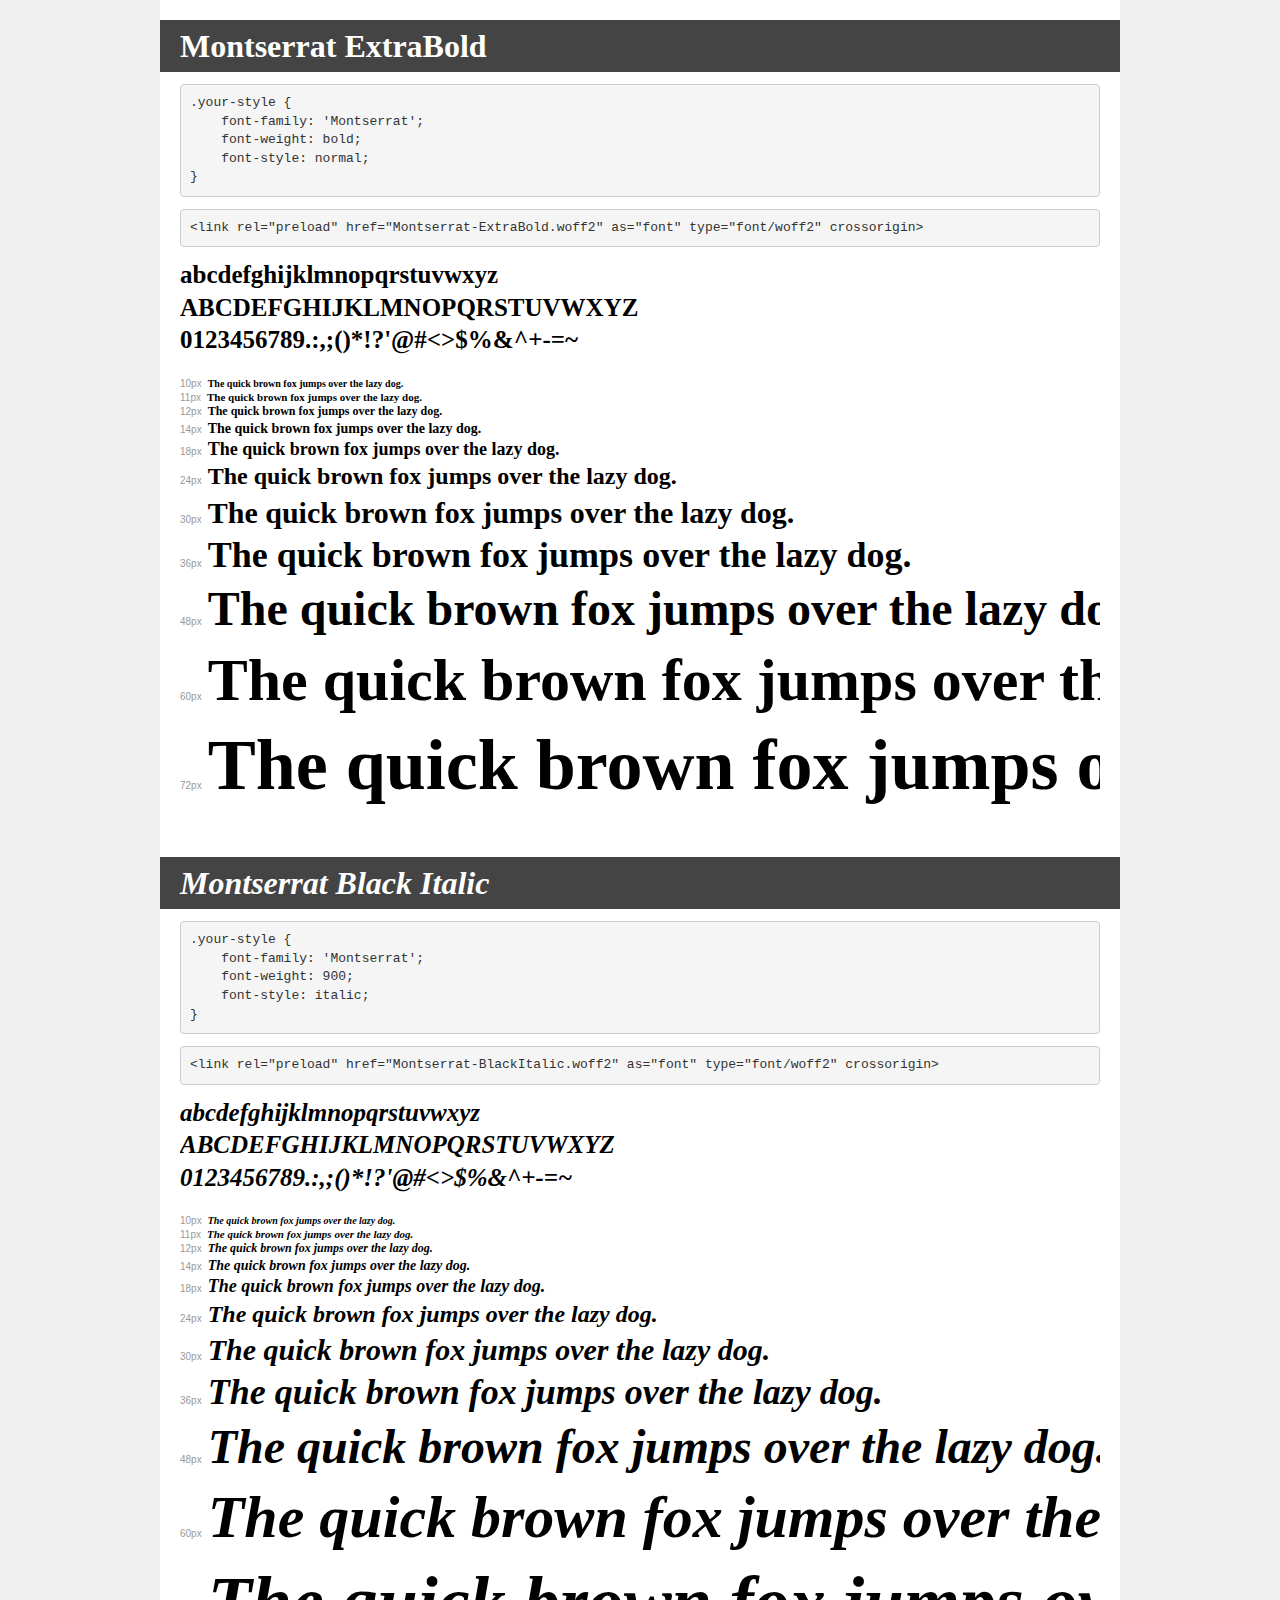
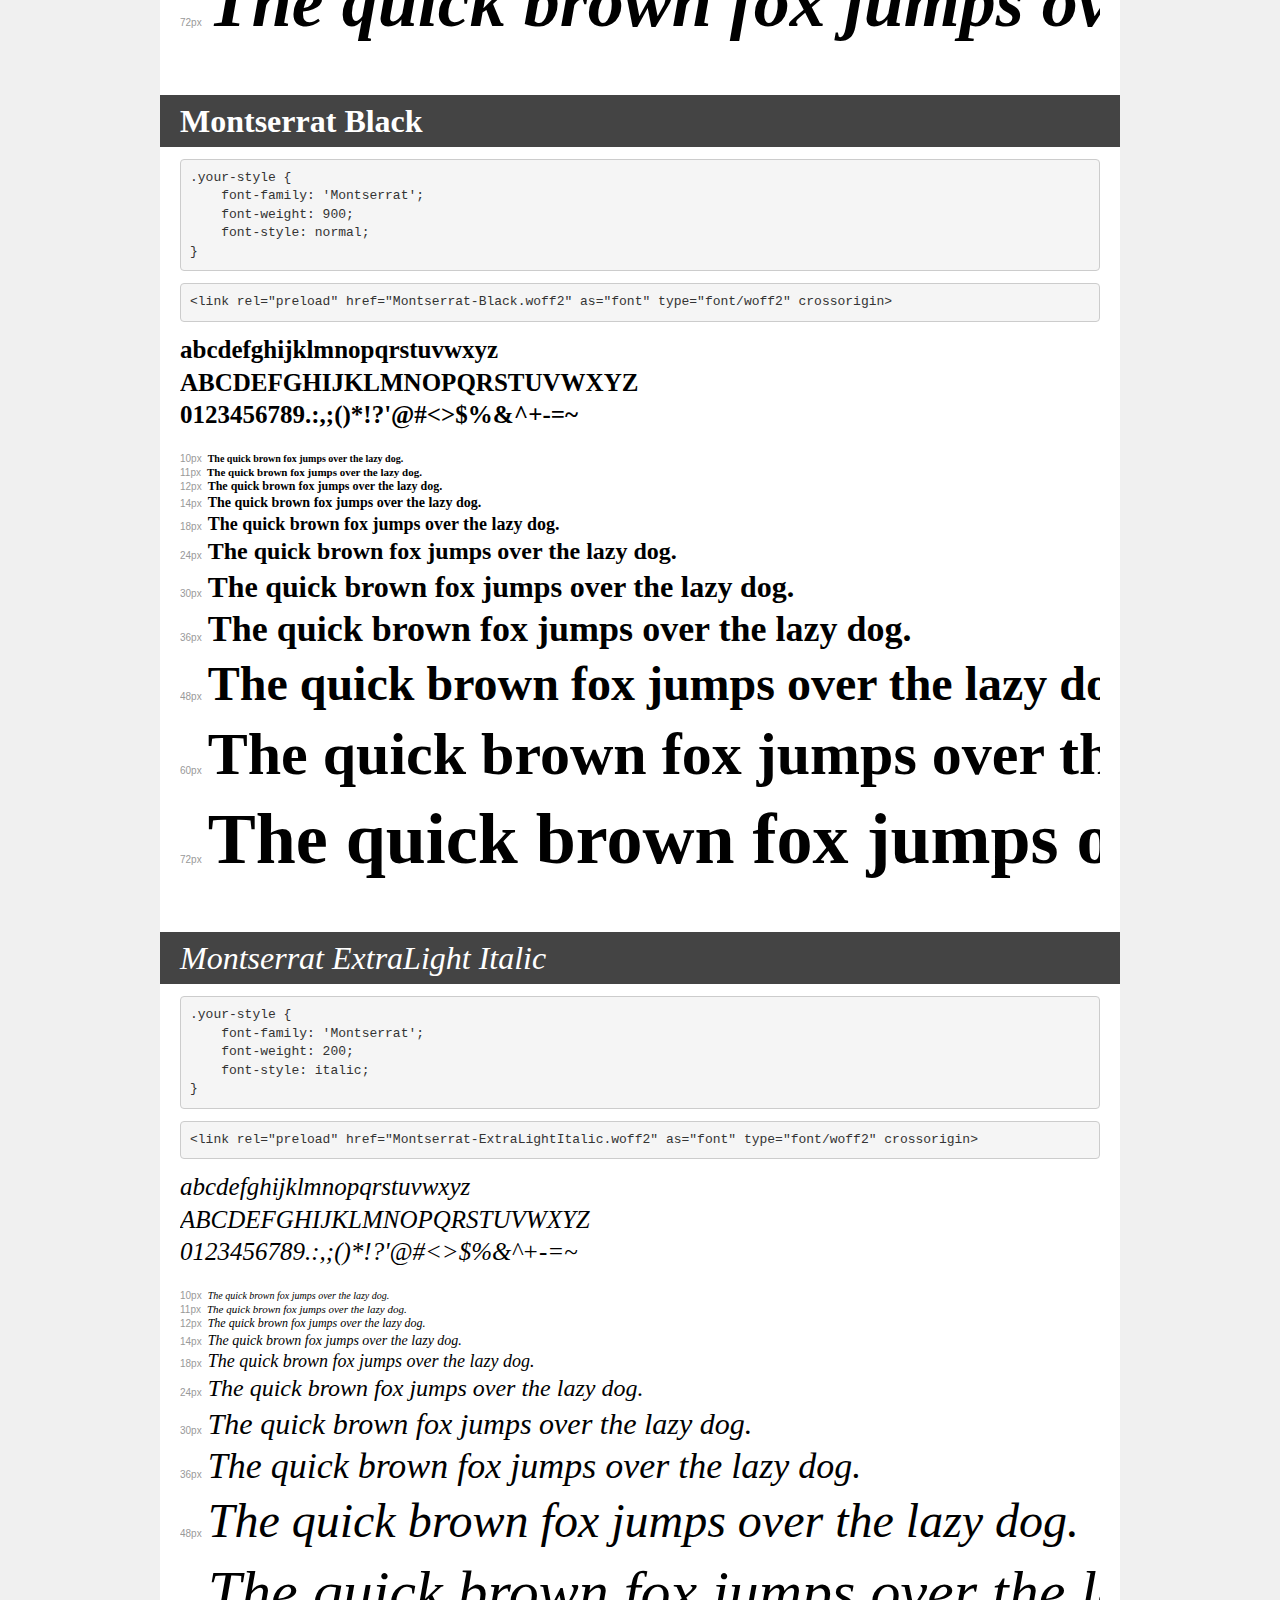
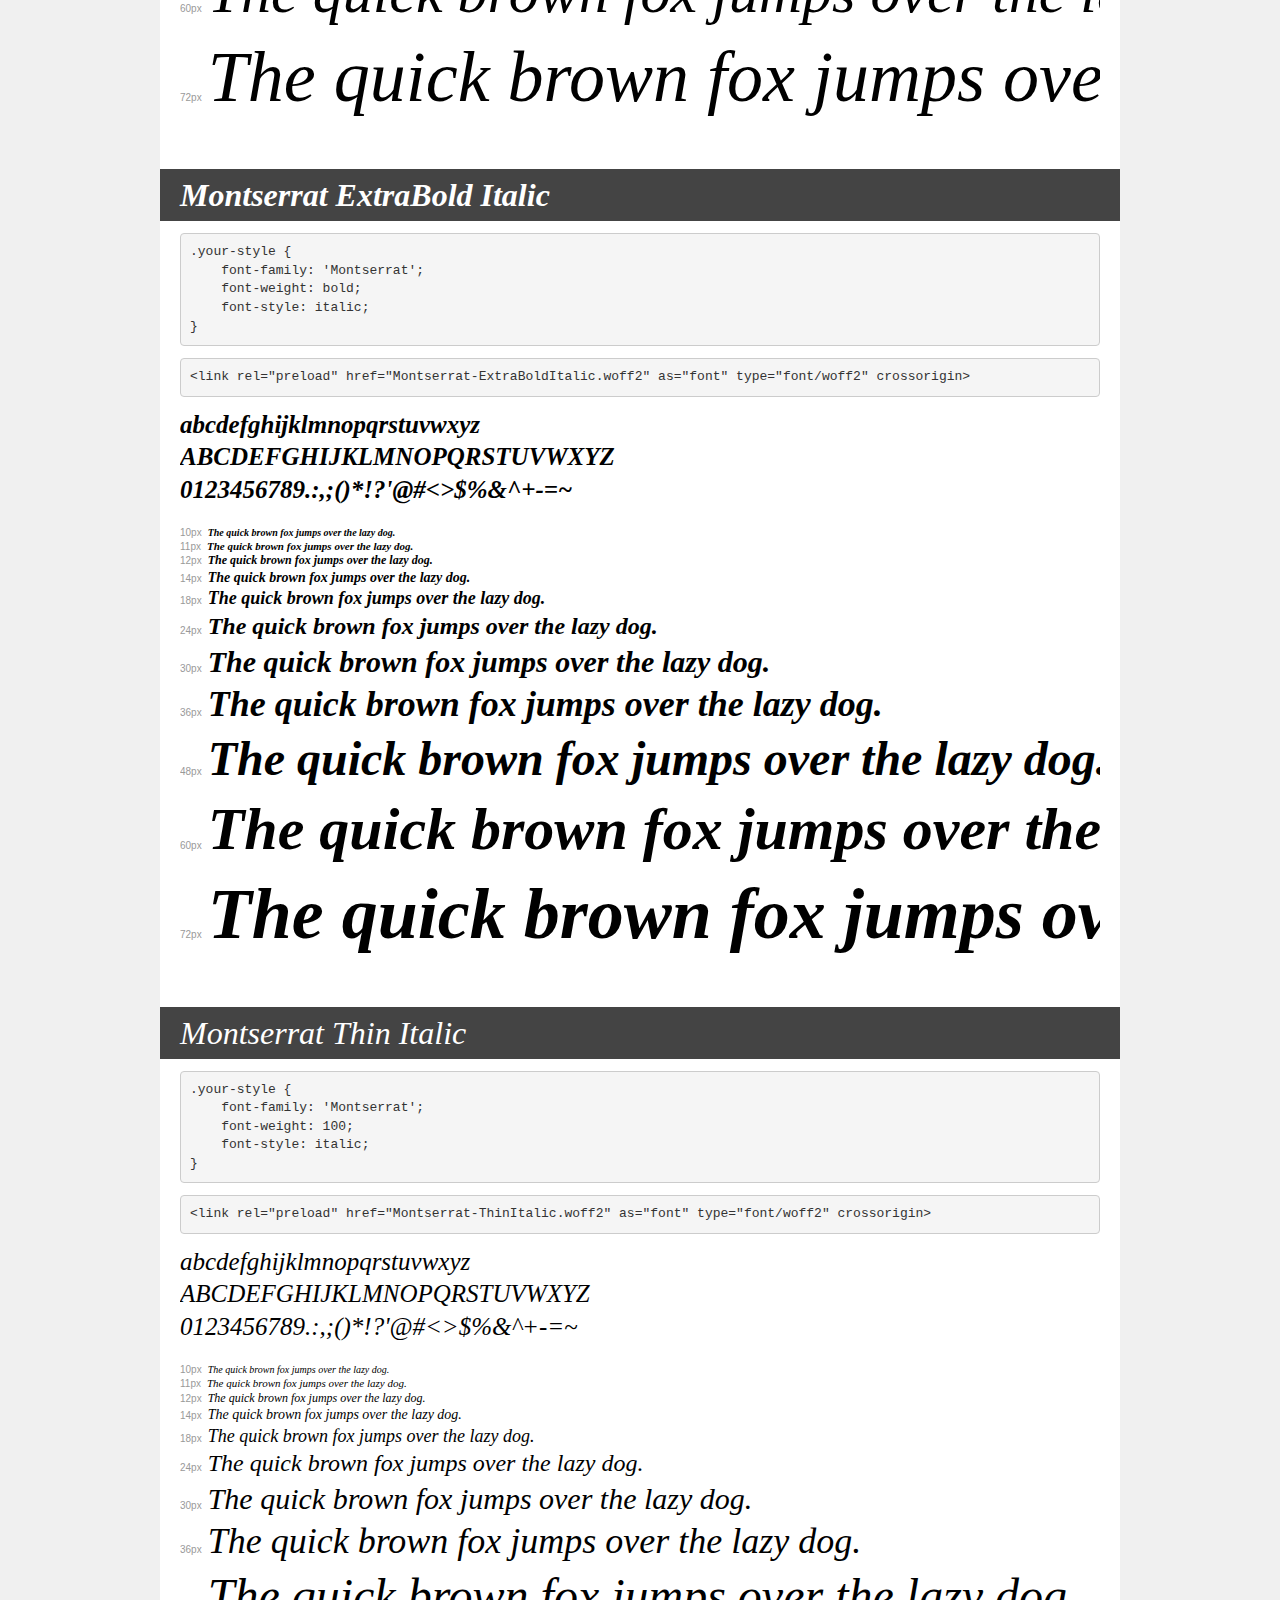
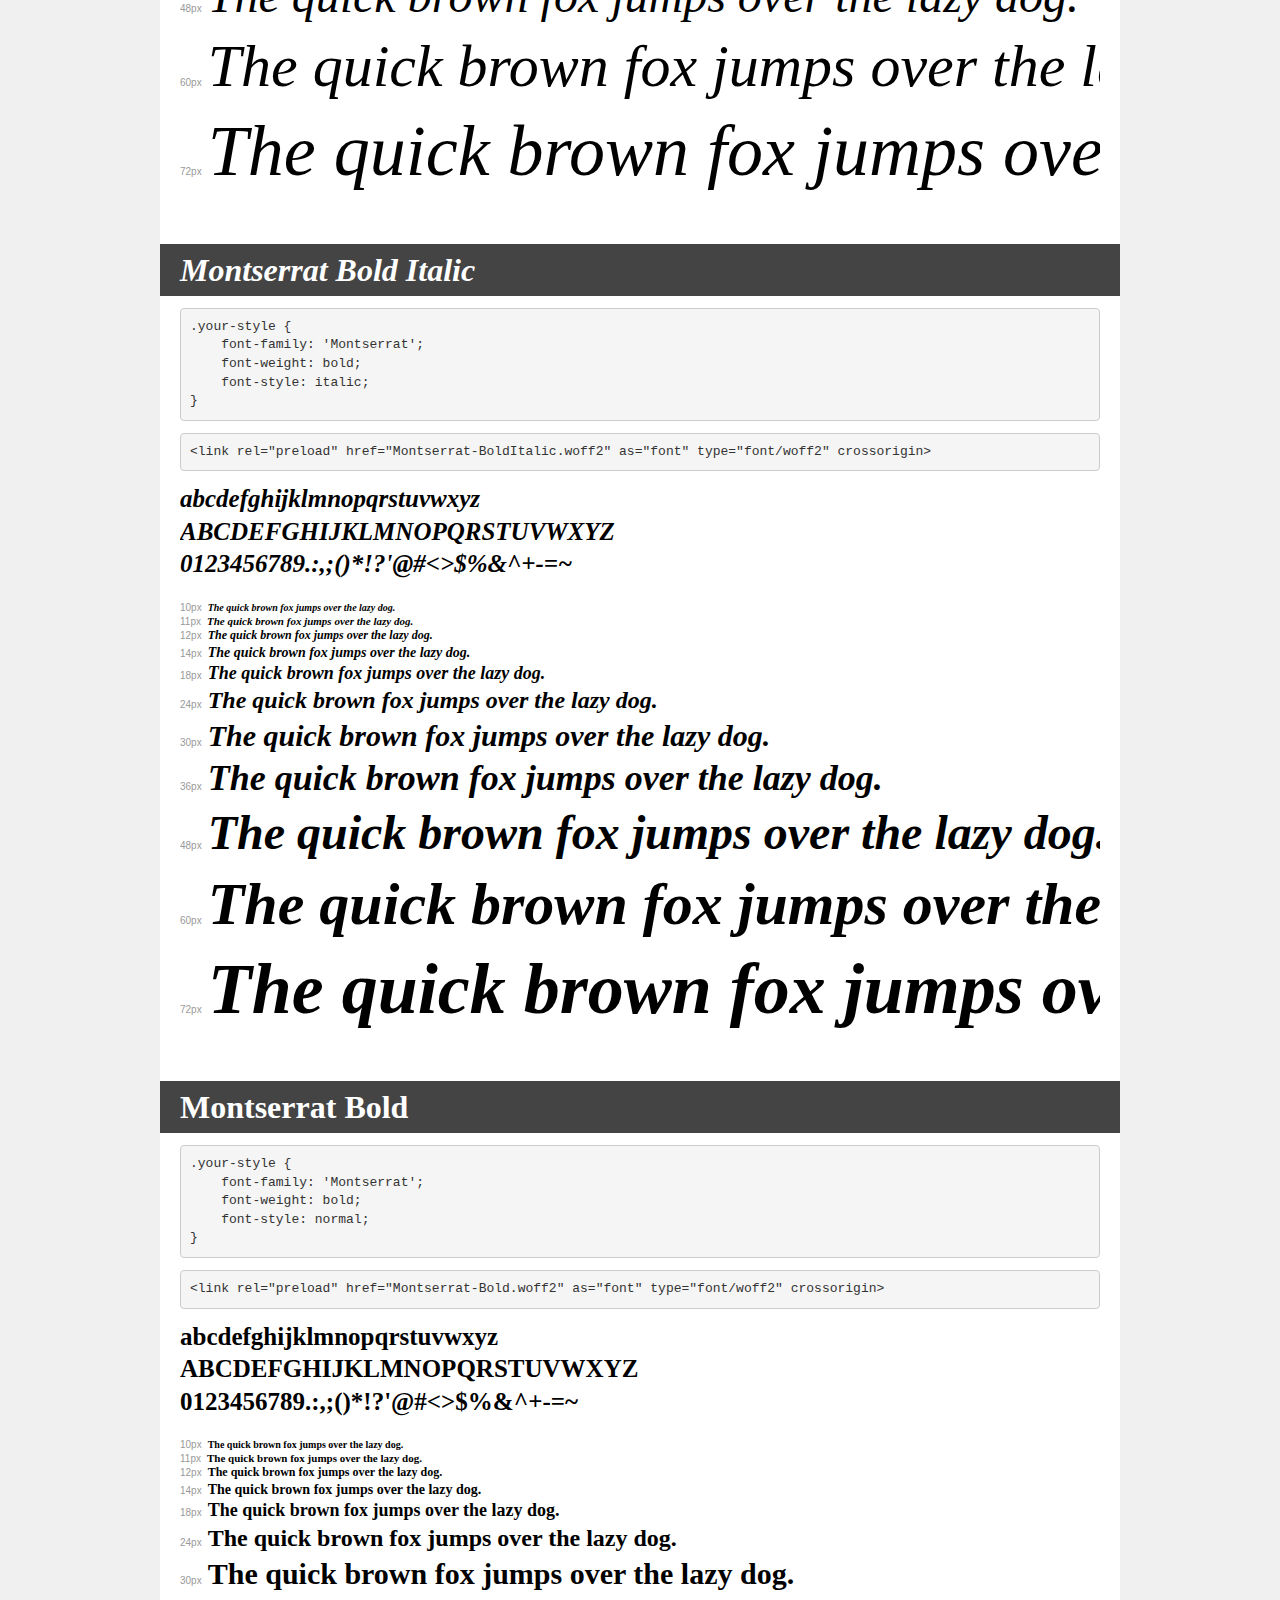
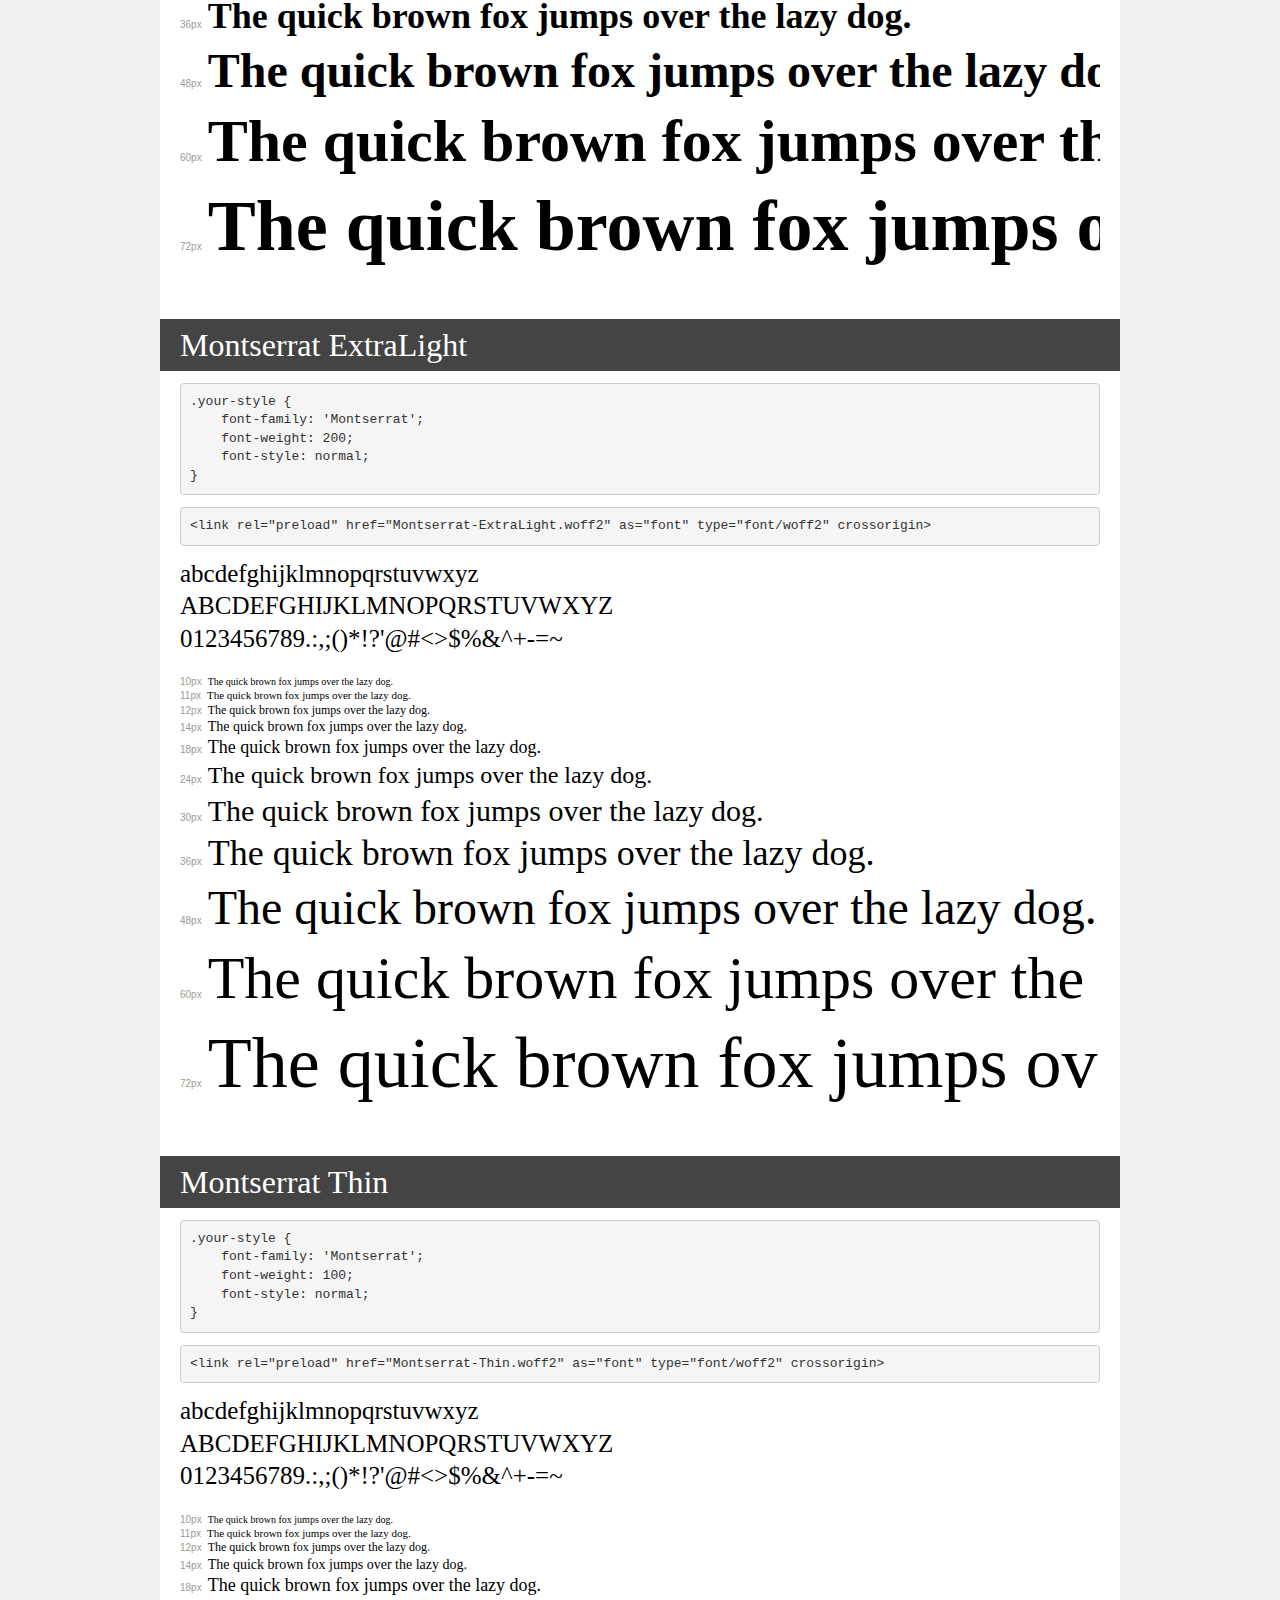
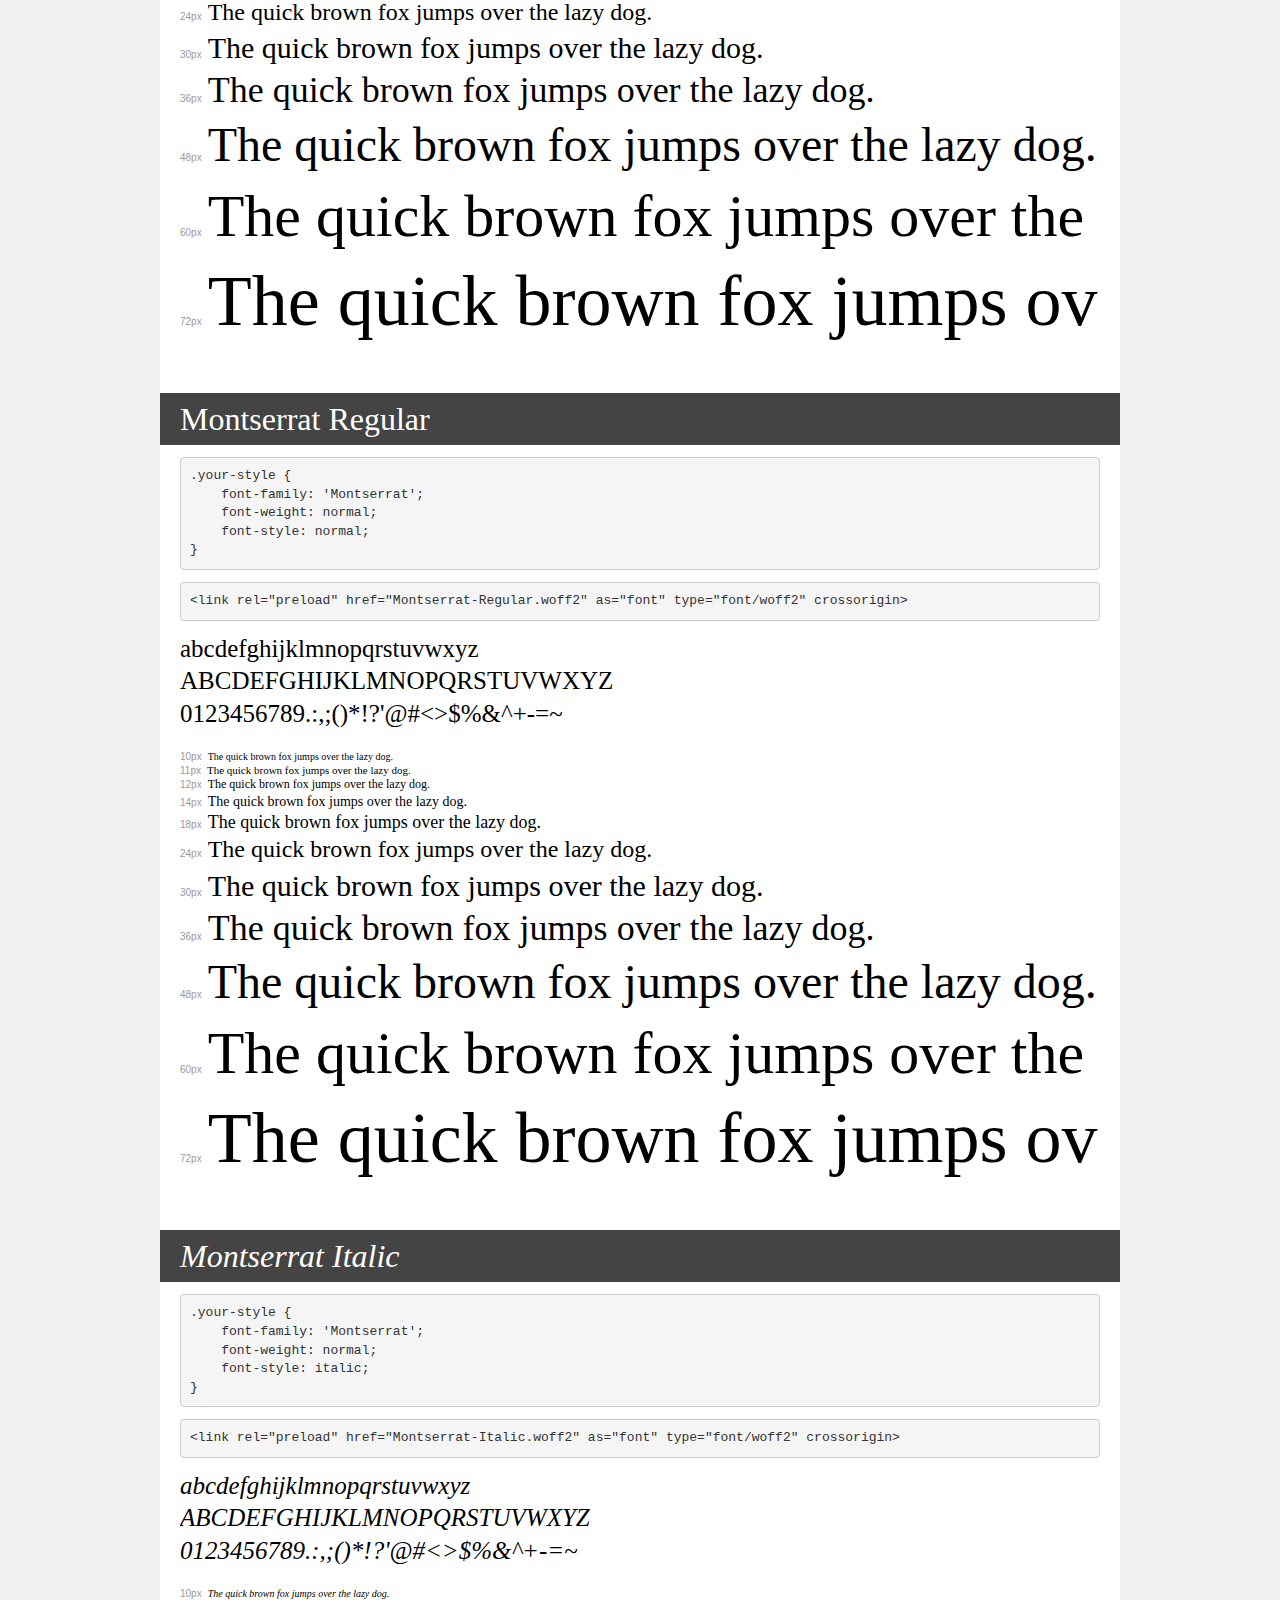
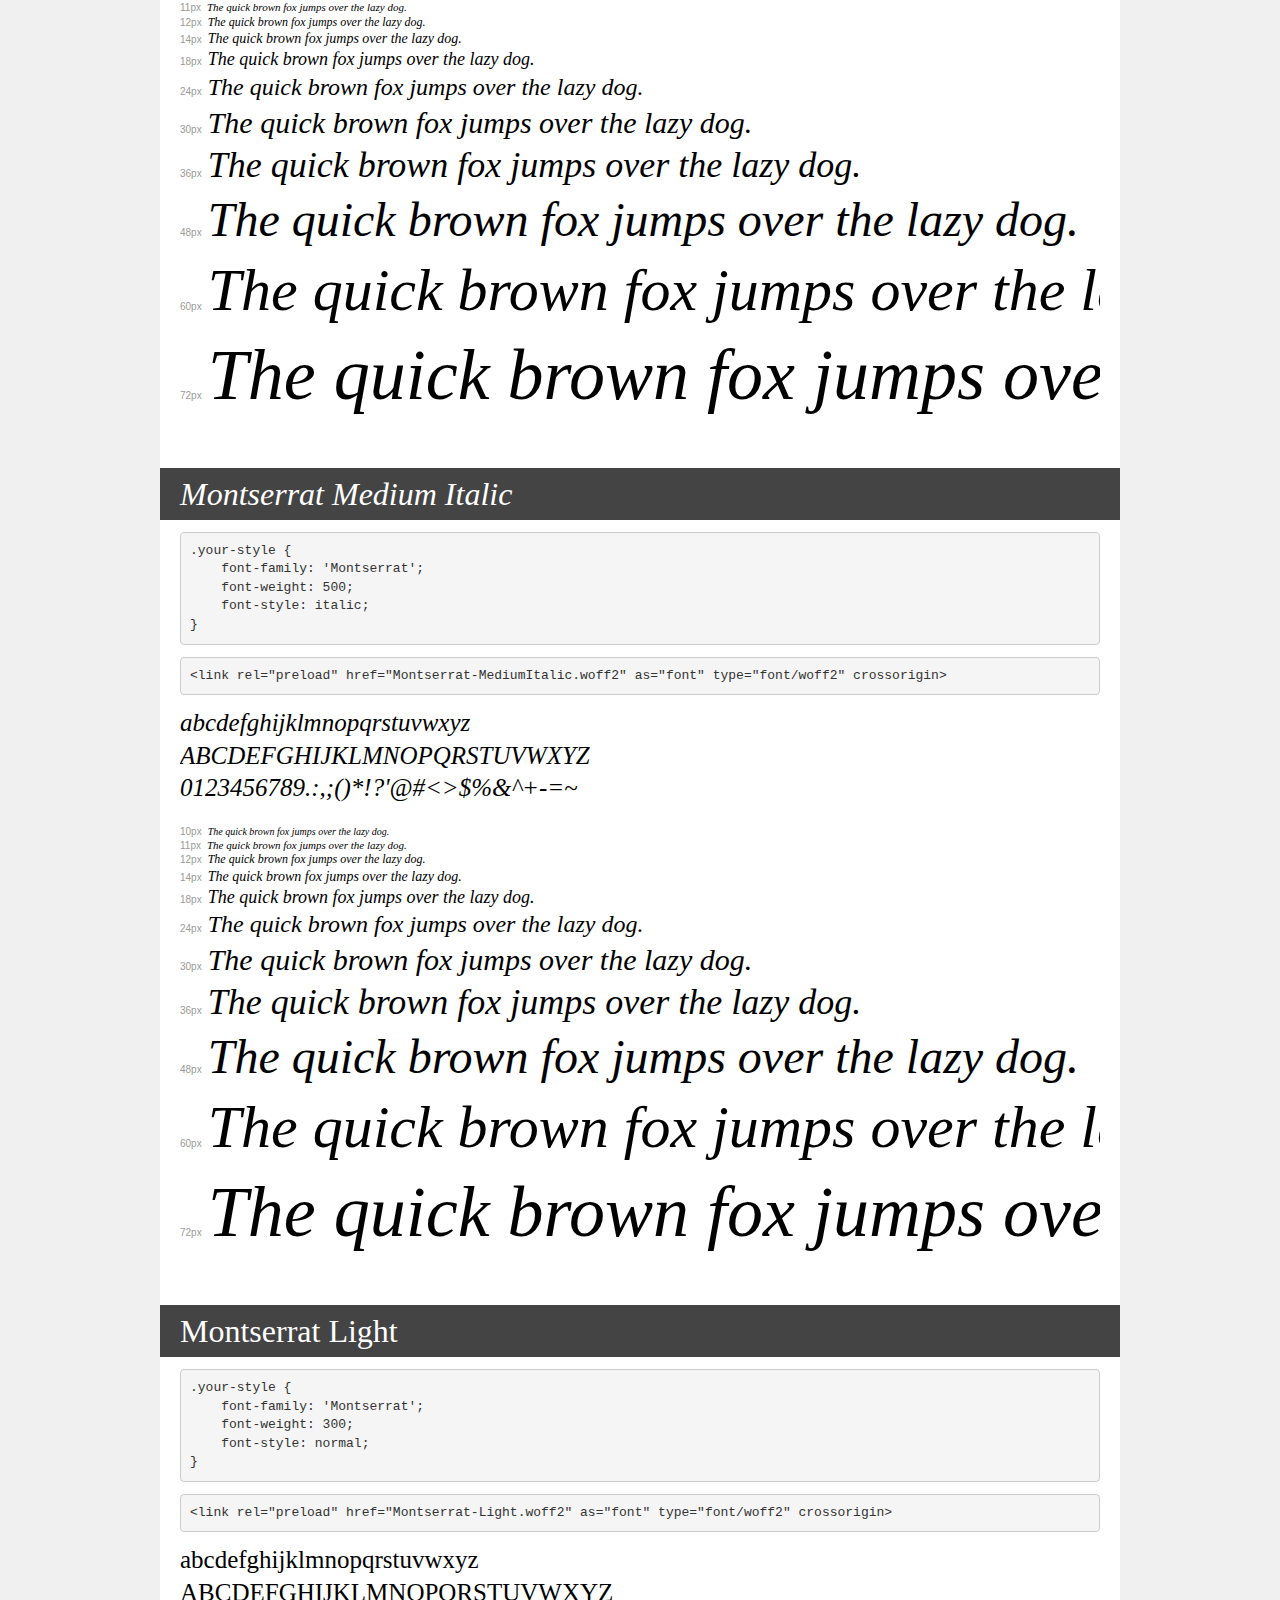
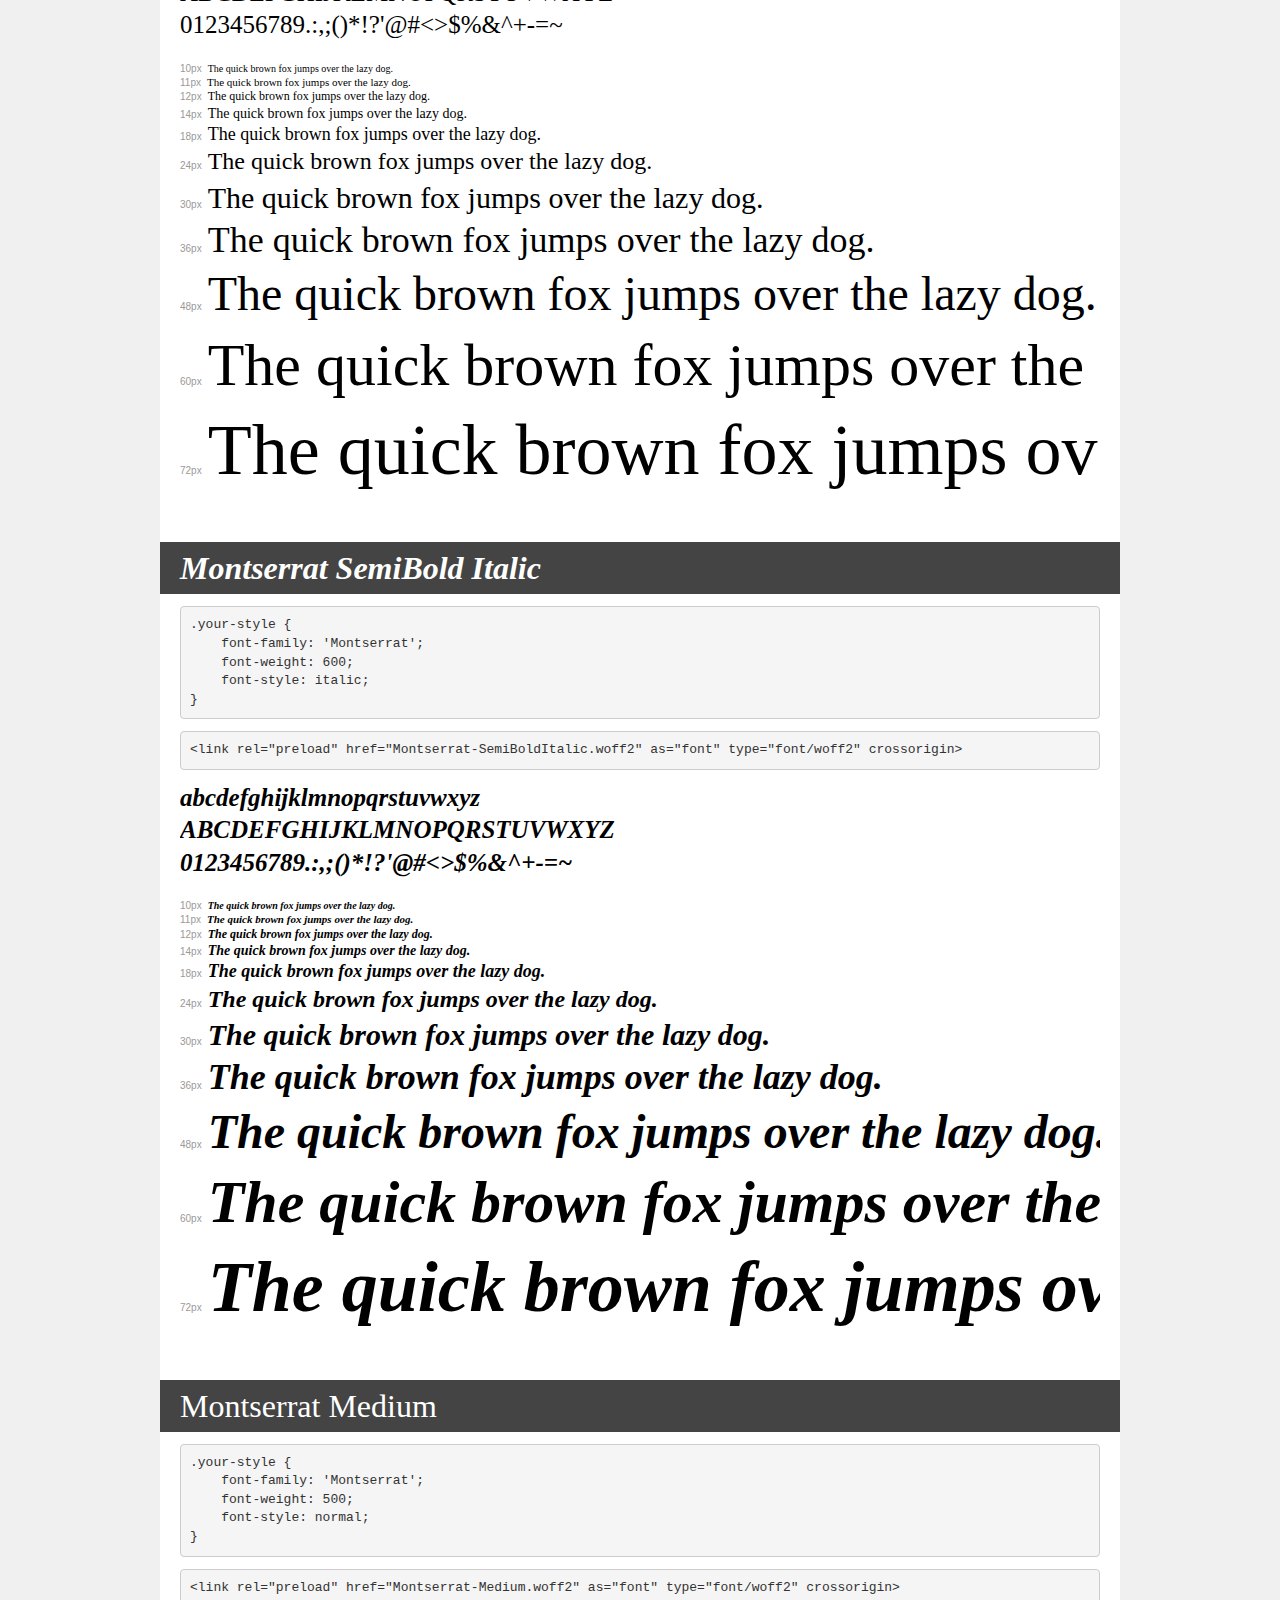
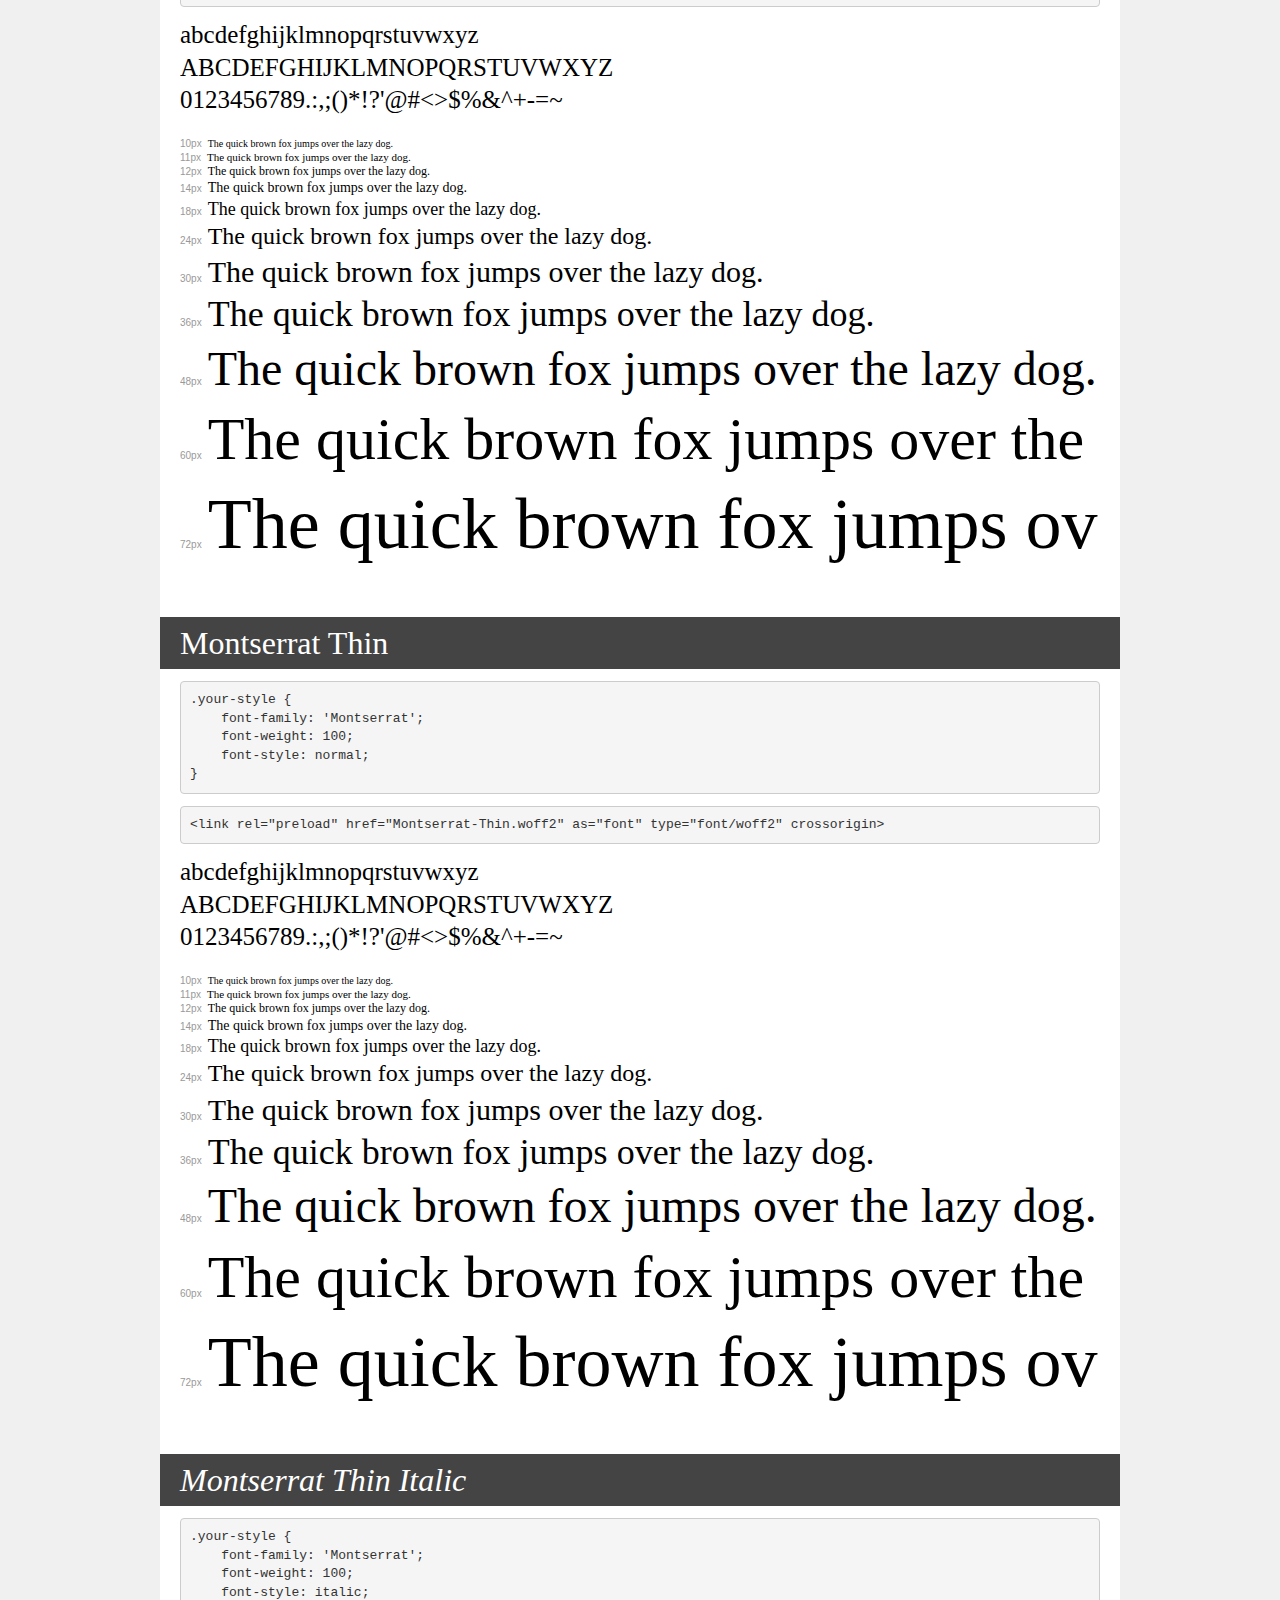
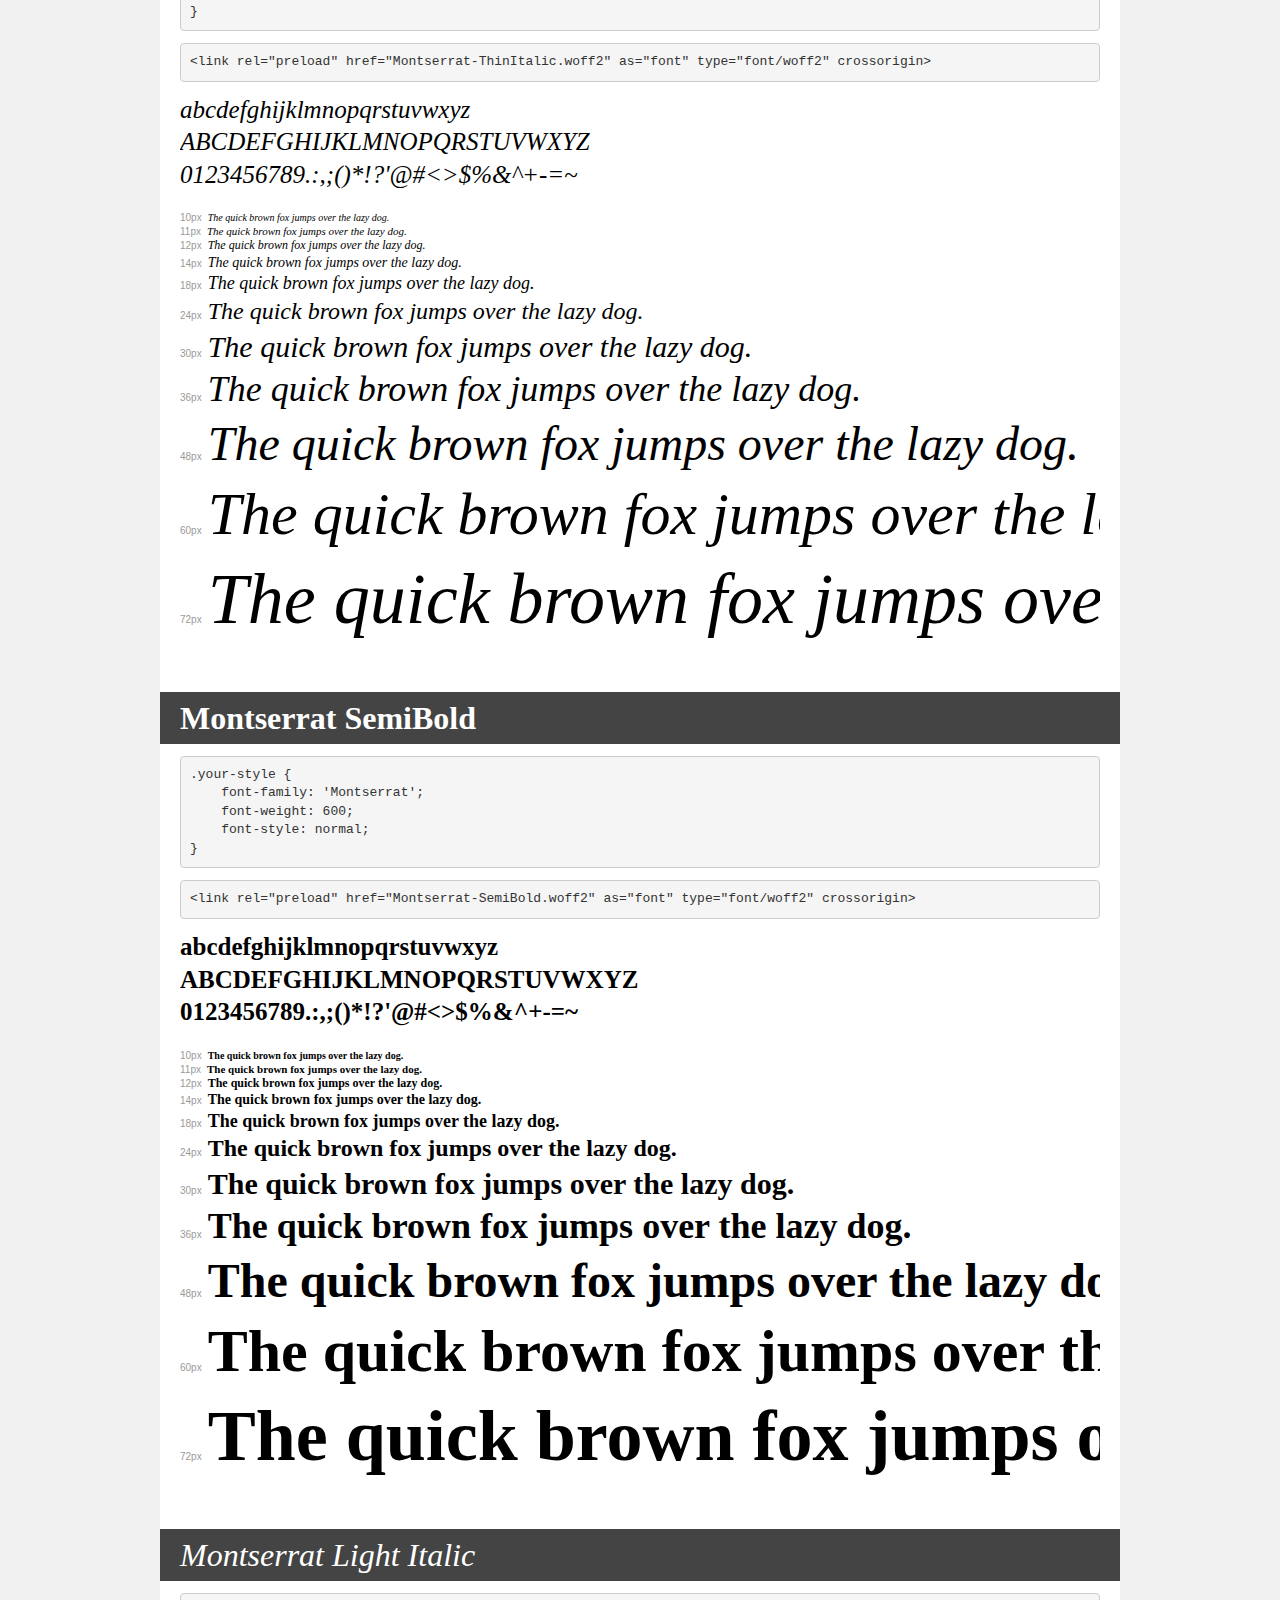
==== commit d5c1d163: "problem-fixed" ====
--- a/font/demo.html
+++ b/font/demo.html
@@ -159,6 +159,151 @@
 <body>
 <div class="page">
     <div class="demo">
+        <h1 style="font-family: 'Montserrat'; font-weight: bold; font-style: normal;">Montserrat ExtraBold</h1>
+        <pre title="Usage">.your-style {
+    font-family: 'Montserrat';
+    font-weight: bold;
+    font-style: normal;
+}</pre>
+        <pre title="Preload (optional)">
+&lt;link rel=&quot;preload&quot; href=&quot;Montserrat-ExtraBold.woff2&quot; as=&quot;font&quot; type=&quot;font/woff2&quot; crossorigin&gt;</pre>
+        <div class="font-container" style="font-family: 'Montserrat'; font-weight: bold; font-style: normal;">
+            <p class="letters">
+                abcdefghijklmnopqrstuvwxyz<br>
+ABCDEFGHIJKLMNOPQRSTUVWXYZ<br>
+                0123456789.:,;()*!?'@#&lt;&gt;$%&^+-=~
+            </p>
+            <p class="s10" style="font-size: 10px;">The quick brown fox jumps over the lazy dog.</p>
+            <p class="s11" style="font-size: 11px;">The quick brown fox jumps over the lazy dog.</p>
+            <p class="s12" style="font-size: 12px;">The quick brown fox jumps over the lazy dog.</p>
+            <p class="s14" style="font-size: 14px;">The quick brown fox jumps over the lazy dog.</p>
+            <p class="s18" style="font-size: 18px;">The quick brown fox jumps over the lazy dog.</p>
+            <p class="s24" style="font-size: 24px;">The quick brown fox jumps over the lazy dog.</p>
+            <p class="s30" style="font-size: 30px;">The quick brown fox jumps over the lazy dog.</p>
+            <p class="s36" style="font-size: 36px;">The quick brown fox jumps over the lazy dog.</p>
+            <p class="s48" style="font-size: 48px;">The quick brown fox jumps over the lazy dog.</p>
+            <p class="s60" style="font-size: 60px;">The quick brown fox jumps over the lazy dog.</p>
+            <p class="s72" style="font-size: 72px;">The quick brown fox jumps over the lazy dog.</p>
+        </div>
+    </div>
+
+    <div class="demo">
+        <h1 style="font-family: 'Montserrat'; font-weight: 900; font-style: italic;">Montserrat Black Italic</h1>
+        <pre title="Usage">.your-style {
+    font-family: 'Montserrat';
+    font-weight: 900;
+    font-style: italic;
+}</pre>
+        <pre title="Preload (optional)">
+&lt;link rel=&quot;preload&quot; href=&quot;Montserrat-BlackItalic.woff2&quot; as=&quot;font&quot; type=&quot;font/woff2&quot; crossorigin&gt;</pre>
+        <div class="font-container" style="font-family: 'Montserrat'; font-weight: 900; font-style: italic;">
+            <p class="letters">
+                abcdefghijklmnopqrstuvwxyz<br>
+ABCDEFGHIJKLMNOPQRSTUVWXYZ<br>
+                0123456789.:,;()*!?'@#&lt;&gt;$%&^+-=~
+            </p>
+            <p class="s10" style="font-size: 10px;">The quick brown fox jumps over the lazy dog.</p>
+            <p class="s11" style="font-size: 11px;">The quick brown fox jumps over the lazy dog.</p>
+            <p class="s12" style="font-size: 12px;">The quick brown fox jumps over the lazy dog.</p>
+            <p class="s14" style="font-size: 14px;">The quick brown fox jumps over the lazy dog.</p>
+            <p class="s18" style="font-size: 18px;">The quick brown fox jumps over the lazy dog.</p>
+            <p class="s24" style="font-size: 24px;">The quick brown fox jumps over the lazy dog.</p>
+            <p class="s30" style="font-size: 30px;">The quick brown fox jumps over the lazy dog.</p>
+            <p class="s36" style="font-size: 36px;">The quick brown fox jumps over the lazy dog.</p>
+            <p class="s48" style="font-size: 48px;">The quick brown fox jumps over the lazy dog.</p>
+            <p class="s60" style="font-size: 60px;">The quick brown fox jumps over the lazy dog.</p>
+            <p class="s72" style="font-size: 72px;">The quick brown fox jumps over the lazy dog.</p>
+        </div>
+    </div>
+
+    <div class="demo">
+        <h1 style="font-family: 'Montserrat'; font-weight: 900; font-style: normal;">Montserrat Black</h1>
+        <pre title="Usage">.your-style {
+    font-family: 'Montserrat';
+    font-weight: 900;
+    font-style: normal;
+}</pre>
+        <pre title="Preload (optional)">
+&lt;link rel=&quot;preload&quot; href=&quot;Montserrat-Black.woff2&quot; as=&quot;font&quot; type=&quot;font/woff2&quot; crossorigin&gt;</pre>
+        <div class="font-container" style="font-family: 'Montserrat'; font-weight: 900; font-style: normal;">
+            <p class="letters">
+                abcdefghijklmnopqrstuvwxyz<br>
+ABCDEFGHIJKLMNOPQRSTUVWXYZ<br>
+                0123456789.:,;()*!?'@#&lt;&gt;$%&^+-=~
+            </p>
+            <p class="s10" style="font-size: 10px;">The quick brown fox jumps over the lazy dog.</p>
+            <p class="s11" style="font-size: 11px;">The quick brown fox jumps over the lazy dog.</p>
+            <p class="s12" style="font-size: 12px;">The quick brown fox jumps over the lazy dog.</p>
+            <p class="s14" style="font-size: 14px;">The quick brown fox jumps over the lazy dog.</p>
+            <p class="s18" style="font-size: 18px;">The quick brown fox jumps over the lazy dog.</p>
+            <p class="s24" style="font-size: 24px;">The quick brown fox jumps over the lazy dog.</p>
+            <p class="s30" style="font-size: 30px;">The quick brown fox jumps over the lazy dog.</p>
+            <p class="s36" style="font-size: 36px;">The quick brown fox jumps over the lazy dog.</p>
+            <p class="s48" style="font-size: 48px;">The quick brown fox jumps over the lazy dog.</p>
+            <p class="s60" style="font-size: 60px;">The quick brown fox jumps over the lazy dog.</p>
+            <p class="s72" style="font-size: 72px;">The quick brown fox jumps over the lazy dog.</p>
+        </div>
+    </div>
+
+    <div class="demo">
+        <h1 style="font-family: 'Montserrat'; font-weight: 200; font-style: italic;">Montserrat ExtraLight Italic</h1>
+        <pre title="Usage">.your-style {
+    font-family: 'Montserrat';
+    font-weight: 200;
+    font-style: italic;
+}</pre>
+        <pre title="Preload (optional)">
+&lt;link rel=&quot;preload&quot; href=&quot;Montserrat-ExtraLightItalic.woff2&quot; as=&quot;font&quot; type=&quot;font/woff2&quot; crossorigin&gt;</pre>
+        <div class="font-container" style="font-family: 'Montserrat'; font-weight: 200; font-style: italic;">
+            <p class="letters">
+                abcdefghijklmnopqrstuvwxyz<br>
+ABCDEFGHIJKLMNOPQRSTUVWXYZ<br>
+                0123456789.:,;()*!?'@#&lt;&gt;$%&^+-=~
+            </p>
+            <p class="s10" style="font-size: 10px;">The quick brown fox jumps over the lazy dog.</p>
+            <p class="s11" style="font-size: 11px;">The quick brown fox jumps over the lazy dog.</p>
+            <p class="s12" style="font-size: 12px;">The quick brown fox jumps over the lazy dog.</p>
+            <p class="s14" style="font-size: 14px;">The quick brown fox jumps over the lazy dog.</p>
+            <p class="s18" style="font-size: 18px;">The quick brown fox jumps over the lazy dog.</p>
+            <p class="s24" style="font-size: 24px;">The quick brown fox jumps over the lazy dog.</p>
+            <p class="s30" style="font-size: 30px;">The quick brown fox jumps over the lazy dog.</p>
+            <p class="s36" style="font-size: 36px;">The quick brown fox jumps over the lazy dog.</p>
+            <p class="s48" style="font-size: 48px;">The quick brown fox jumps over the lazy dog.</p>
+            <p class="s60" style="font-size: 60px;">The quick brown fox jumps over the lazy dog.</p>
+            <p class="s72" style="font-size: 72px;">The quick brown fox jumps over the lazy dog.</p>
+        </div>
+    </div>
+
+    <div class="demo">
+        <h1 style="font-family: 'Montserrat'; font-weight: bold; font-style: italic;">Montserrat ExtraBold Italic</h1>
+        <pre title="Usage">.your-style {
+    font-family: 'Montserrat';
+    font-weight: bold;
+    font-style: italic;
+}</pre>
+        <pre title="Preload (optional)">
+&lt;link rel=&quot;preload&quot; href=&quot;Montserrat-ExtraBoldItalic.woff2&quot; as=&quot;font&quot; type=&quot;font/woff2&quot; crossorigin&gt;</pre>
+        <div class="font-container" style="font-family: 'Montserrat'; font-weight: bold; font-style: italic;">
+            <p class="letters">
+                abcdefghijklmnopqrstuvwxyz<br>
+ABCDEFGHIJKLMNOPQRSTUVWXYZ<br>
+                0123456789.:,;()*!?'@#&lt;&gt;$%&^+-=~
+            </p>
+            <p class="s10" style="font-size: 10px;">The quick brown fox jumps over the lazy dog.</p>
+            <p class="s11" style="font-size: 11px;">The quick brown fox jumps over the lazy dog.</p>
+            <p class="s12" style="font-size: 12px;">The quick brown fox jumps over the lazy dog.</p>
+            <p class="s14" style="font-size: 14px;">The quick brown fox jumps over the lazy dog.</p>
+            <p class="s18" style="font-size: 18px;">The quick brown fox jumps over the lazy dog.</p>
+            <p class="s24" style="font-size: 24px;">The quick brown fox jumps over the lazy dog.</p>
+            <p class="s30" style="font-size: 30px;">The quick brown fox jumps over the lazy dog.</p>
+            <p class="s36" style="font-size: 36px;">The quick brown fox jumps over the lazy dog.</p>
+            <p class="s48" style="font-size: 48px;">The quick brown fox jumps over the lazy dog.</p>
+            <p class="s60" style="font-size: 60px;">The quick brown fox jumps over the lazy dog.</p>
+            <p class="s72" style="font-size: 72px;">The quick brown fox jumps over the lazy dog.</p>
+        </div>
+    </div>
+
+    <div class="demo">
         <h1 style="font-family: 'Montserrat'; font-weight: 100; font-style: italic;">Montserrat Thin Italic</h1>
         <pre title="Usage">.your-style {
     font-family: 'Montserrat';
@@ -188,6 +333,93 @@
     </div>
 
     <div class="demo">
+        <h1 style="font-family: 'Montserrat'; font-weight: bold; font-style: italic;">Montserrat Bold Italic</h1>
+        <pre title="Usage">.your-style {
+    font-family: 'Montserrat';
+    font-weight: bold;
+    font-style: italic;
+}</pre>
+        <pre title="Preload (optional)">
+&lt;link rel=&quot;preload&quot; href=&quot;Montserrat-BoldItalic.woff2&quot; as=&quot;font&quot; type=&quot;font/woff2&quot; crossorigin&gt;</pre>
+        <div class="font-container" style="font-family: 'Montserrat'; font-weight: bold; font-style: italic;">
+            <p class="letters">
+                abcdefghijklmnopqrstuvwxyz<br>
+ABCDEFGHIJKLMNOPQRSTUVWXYZ<br>
+                0123456789.:,;()*!?'@#&lt;&gt;$%&^+-=~
+            </p>
+            <p class="s10" style="font-size: 10px;">The quick brown fox jumps over the lazy dog.</p>
+            <p class="s11" style="font-size: 11px;">The quick brown fox jumps over the lazy dog.</p>
+            <p class="s12" style="font-size: 12px;">The quick brown fox jumps over the lazy dog.</p>
+            <p class="s14" style="font-size: 14px;">The quick brown fox jumps over the lazy dog.</p>
+            <p class="s18" style="font-size: 18px;">The quick brown fox jumps over the lazy dog.</p>
+            <p class="s24" style="font-size: 24px;">The quick brown fox jumps over the lazy dog.</p>
+            <p class="s30" style="font-size: 30px;">The quick brown fox jumps over the lazy dog.</p>
+            <p class="s36" style="font-size: 36px;">The quick brown fox jumps over the lazy dog.</p>
+            <p class="s48" style="font-size: 48px;">The quick brown fox jumps over the lazy dog.</p>
+            <p class="s60" style="font-size: 60px;">The quick brown fox jumps over the lazy dog.</p>
+            <p class="s72" style="font-size: 72px;">The quick brown fox jumps over the lazy dog.</p>
+        </div>
+    </div>
+
+    <div class="demo">
+        <h1 style="font-family: 'Montserrat'; font-weight: bold; font-style: normal;">Montserrat Bold</h1>
+        <pre title="Usage">.your-style {
+    font-family: 'Montserrat';
+    font-weight: bold;
+    font-style: normal;
+}</pre>
+        <pre title="Preload (optional)">
+&lt;link rel=&quot;preload&quot; href=&quot;Montserrat-Bold.woff2&quot; as=&quot;font&quot; type=&quot;font/woff2&quot; crossorigin&gt;</pre>
+        <div class="font-container" style="font-family: 'Montserrat'; font-weight: bold; font-style: normal;">
+            <p class="letters">
+                abcdefghijklmnopqrstuvwxyz<br>
+ABCDEFGHIJKLMNOPQRSTUVWXYZ<br>
+                0123456789.:,;()*!?'@#&lt;&gt;$%&^+-=~
+            </p>
+            <p class="s10" style="font-size: 10px;">The quick brown fox jumps over the lazy dog.</p>
+            <p class="s11" style="font-size: 11px;">The quick brown fox jumps over the lazy dog.</p>
+            <p class="s12" style="font-size: 12px;">The quick brown fox jumps over the lazy dog.</p>
+            <p class="s14" style="font-size: 14px;">The quick brown fox jumps over the lazy dog.</p>
+            <p class="s18" style="font-size: 18px;">The quick brown fox jumps over the lazy dog.</p>
+            <p class="s24" style="font-size: 24px;">The quick brown fox jumps over the lazy dog.</p>
+            <p class="s30" style="font-size: 30px;">The quick brown fox jumps over the lazy dog.</p>
+            <p class="s36" style="font-size: 36px;">The quick brown fox jumps over the lazy dog.</p>
+            <p class="s48" style="font-size: 48px;">The quick brown fox jumps over the lazy dog.</p>
+            <p class="s60" style="font-size: 60px;">The quick brown fox jumps over the lazy dog.</p>
+            <p class="s72" style="font-size: 72px;">The quick brown fox jumps over the lazy dog.</p>
+        </div>
+    </div>
+
+    <div class="demo">
+        <h1 style="font-family: 'Montserrat'; font-weight: 200; font-style: normal;">Montserrat ExtraLight</h1>
+        <pre title="Usage">.your-style {
+    font-family: 'Montserrat';
+    font-weight: 200;
+    font-style: normal;
+}</pre>
+        <pre title="Preload (optional)">
+&lt;link rel=&quot;preload&quot; href=&quot;Montserrat-ExtraLight.woff2&quot; as=&quot;font&quot; type=&quot;font/woff2&quot; crossorigin&gt;</pre>
+        <div class="font-container" style="font-family: 'Montserrat'; font-weight: 200; font-style: normal;">
+            <p class="letters">
+                abcdefghijklmnopqrstuvwxyz<br>
+ABCDEFGHIJKLMNOPQRSTUVWXYZ<br>
+                0123456789.:,;()*!?'@#&lt;&gt;$%&^+-=~
+            </p>
+            <p class="s10" style="font-size: 10px;">The quick brown fox jumps over the lazy dog.</p>
+            <p class="s11" style="font-size: 11px;">The quick brown fox jumps over the lazy dog.</p>
+            <p class="s12" style="font-size: 12px;">The quick brown fox jumps over the lazy dog.</p>
+            <p class="s14" style="font-size: 14px;">The quick brown fox jumps over the lazy dog.</p>
+            <p class="s18" style="font-size: 18px;">The quick brown fox jumps over the lazy dog.</p>
+            <p class="s24" style="font-size: 24px;">The quick brown fox jumps over the lazy dog.</p>
+            <p class="s30" style="font-size: 30px;">The quick brown fox jumps over the lazy dog.</p>
+            <p class="s36" style="font-size: 36px;">The quick brown fox jumps over the lazy dog.</p>
+            <p class="s48" style="font-size: 48px;">The quick brown fox jumps over the lazy dog.</p>
+            <p class="s60" style="font-size: 60px;">The quick brown fox jumps over the lazy dog.</p>
+            <p class="s72" style="font-size: 72px;">The quick brown fox jumps over the lazy dog.</p>
+        </div>
+    </div>
+
+    <div class="demo">
         <h1 style="font-family: 'Montserrat'; font-weight: 100; font-style: normal;">Montserrat Thin</h1>
         <pre title="Usage">.your-style {
     font-family: 'Montserrat';
@@ -217,73 +449,131 @@
     </div>
 
     <div class="demo">
-        <h1 style="font-family: 'Montserrat'; font-weight: bold; font-style: italic;">Montserrat Bold Italic</h1>
-        <pre title="Usage">.your-style {
-    font-family: 'Montserrat';
-    font-weight: bold;
-    font-style: italic;
-}</pre>
-        <pre title="Preload (optional)">
-&lt;link rel=&quot;preload&quot; href=&quot;Montserrat-BoldItalic.woff2&quot; as=&quot;font&quot; type=&quot;font/woff2&quot; crossorigin&gt;</pre>
-        <div class="font-container" style="font-family: 'Montserrat'; font-weight: bold; font-style: italic;">
-            <p class="letters">
-                abcdefghijklmnopqrstuvwxyz<br>
-ABCDEFGHIJKLMNOPQRSTUVWXYZ<br>
-                0123456789.:,;()*!?'@#&lt;&gt;$%&^+-=~
-            </p>
-            <p class="s10" style="font-size: 10px;">The quick brown fox jumps over the lazy dog.</p>
-            <p class="s11" style="font-size: 11px;">The quick brown fox jumps over the lazy dog.</p>
-            <p class="s12" style="font-size: 12px;">The quick brown fox jumps over the lazy dog.</p>
-            <p class="s14" style="font-size: 14px;">The quick brown fox jumps over the lazy dog.</p>
-            <p class="s18" style="font-size: 18px;">The quick brown fox jumps over the lazy dog.</p>
-            <p class="s24" style="font-size: 24px;">The quick brown fox jumps over the lazy dog.</p>
-            <p class="s30" style="font-size: 30px;">The quick brown fox jumps over the lazy dog.</p>
-            <p class="s36" style="font-size: 36px;">The quick brown fox jumps over the lazy dog.</p>
-            <p class="s48" style="font-size: 48px;">The quick brown fox jumps over the lazy dog.</p>
-            <p class="s60" style="font-size: 60px;">The quick brown fox jumps over the lazy dog.</p>
-            <p class="s72" style="font-size: 72px;">The quick brown fox jumps over the lazy dog.</p>
-        </div>
-    </div>
-
-    <div class="demo">
-        <h1 style="font-family: 'Montserrat'; font-weight: 900; font-style: normal;">Montserrat Black</h1>
-        <pre title="Usage">.your-style {
-    font-family: 'Montserrat';
-    font-weight: 900;
-    font-style: normal;
-}</pre>
-        <pre title="Preload (optional)">
-&lt;link rel=&quot;preload&quot; href=&quot;Montserrat-Black.woff2&quot; as=&quot;font&quot; type=&quot;font/woff2&quot; crossorigin&gt;</pre>
-        <div class="font-container" style="font-family: 'Montserrat'; font-weight: 900; font-style: normal;">
-            <p class="letters">
-                abcdefghijklmnopqrstuvwxyz<br>
-ABCDEFGHIJKLMNOPQRSTUVWXYZ<br>
-                0123456789.:,;()*!?'@#&lt;&gt;$%&^+-=~
-            </p>
-            <p class="s10" style="font-size: 10px;">The quick brown fox jumps over the lazy dog.</p>
-            <p class="s11" style="font-size: 11px;">The quick brown fox jumps over the lazy dog.</p>
-            <p class="s12" style="font-size: 12px;">The quick brown fox jumps over the lazy dog.</p>
-            <p class="s14" style="font-size: 14px;">The quick brown fox jumps over the lazy dog.</p>
-            <p class="s18" style="font-size: 18px;">The quick brown fox jumps over the lazy dog.</p>
-            <p class="s24" style="font-size: 24px;">The quick brown fox jumps over the lazy dog.</p>
-            <p class="s30" style="font-size: 30px;">The quick brown fox jumps over the lazy dog.</p>
-            <p class="s36" style="font-size: 36px;">The quick brown fox jumps over the lazy dog.</p>
-            <p class="s48" style="font-size: 48px;">The quick brown fox jumps over the lazy dog.</p>
-            <p class="s60" style="font-size: 60px;">The quick brown fox jumps over the lazy dog.</p>
-            <p class="s72" style="font-size: 72px;">The quick brown fox jumps over the lazy dog.</p>
-        </div>
-    </div>
-
-    <div class="demo">
-        <h1 style="font-family: 'Montserrat'; font-weight: bold; font-style: italic;">Montserrat ExtraBold Italic</h1>
-        <pre title="Usage">.your-style {
-    font-family: 'Montserrat';
-    font-weight: bold;
-    font-style: italic;
-}</pre>
-        <pre title="Preload (optional)">
-&lt;link rel=&quot;preload&quot; href=&quot;Montserrat-ExtraBoldItalic.woff2&quot; as=&quot;font&quot; type=&quot;font/woff2&quot; crossorigin&gt;</pre>
-        <div class="font-container" style="font-family: 'Montserrat'; font-weight: bold; font-style: italic;">
+        <h1 style="font-family: 'Montserrat'; font-weight: normal; font-style: normal;">Montserrat Regular</h1>
+        <pre title="Usage">.your-style {
+    font-family: 'Montserrat';
+    font-weight: normal;
+    font-style: normal;
+}</pre>
+        <pre title="Preload (optional)">
+&lt;link rel=&quot;preload&quot; href=&quot;Montserrat-Regular.woff2&quot; as=&quot;font&quot; type=&quot;font/woff2&quot; crossorigin&gt;</pre>
+        <div class="font-container" style="font-family: 'Montserrat'; font-weight: normal; font-style: normal;">
+            <p class="letters">
+                abcdefghijklmnopqrstuvwxyz<br>
+ABCDEFGHIJKLMNOPQRSTUVWXYZ<br>
+                0123456789.:,;()*!?'@#&lt;&gt;$%&^+-=~
+            </p>
+            <p class="s10" style="font-size: 10px;">The quick brown fox jumps over the lazy dog.</p>
+            <p class="s11" style="font-size: 11px;">The quick brown fox jumps over the lazy dog.</p>
+            <p class="s12" style="font-size: 12px;">The quick brown fox jumps over the lazy dog.</p>
+            <p class="s14" style="font-size: 14px;">The quick brown fox jumps over the lazy dog.</p>
+            <p class="s18" style="font-size: 18px;">The quick brown fox jumps over the lazy dog.</p>
+            <p class="s24" style="font-size: 24px;">The quick brown fox jumps over the lazy dog.</p>
+            <p class="s30" style="font-size: 30px;">The quick brown fox jumps over the lazy dog.</p>
+            <p class="s36" style="font-size: 36px;">The quick brown fox jumps over the lazy dog.</p>
+            <p class="s48" style="font-size: 48px;">The quick brown fox jumps over the lazy dog.</p>
+            <p class="s60" style="font-size: 60px;">The quick brown fox jumps over the lazy dog.</p>
+            <p class="s72" style="font-size: 72px;">The quick brown fox jumps over the lazy dog.</p>
+        </div>
+    </div>
+
+    <div class="demo">
+        <h1 style="font-family: 'Montserrat'; font-weight: normal; font-style: italic;">Montserrat Italic</h1>
+        <pre title="Usage">.your-style {
+    font-family: 'Montserrat';
+    font-weight: normal;
+    font-style: italic;
+}</pre>
+        <pre title="Preload (optional)">
+&lt;link rel=&quot;preload&quot; href=&quot;Montserrat-Italic.woff2&quot; as=&quot;font&quot; type=&quot;font/woff2&quot; crossorigin&gt;</pre>
+        <div class="font-container" style="font-family: 'Montserrat'; font-weight: normal; font-style: italic;">
+            <p class="letters">
+                abcdefghijklmnopqrstuvwxyz<br>
+ABCDEFGHIJKLMNOPQRSTUVWXYZ<br>
+                0123456789.:,;()*!?'@#&lt;&gt;$%&^+-=~
+            </p>
+            <p class="s10" style="font-size: 10px;">The quick brown fox jumps over the lazy dog.</p>
+            <p class="s11" style="font-size: 11px;">The quick brown fox jumps over the lazy dog.</p>
+            <p class="s12" style="font-size: 12px;">The quick brown fox jumps over the lazy dog.</p>
+            <p class="s14" style="font-size: 14px;">The quick brown fox jumps over the lazy dog.</p>
+            <p class="s18" style="font-size: 18px;">The quick brown fox jumps over the lazy dog.</p>
+            <p class="s24" style="font-size: 24px;">The quick brown fox jumps over the lazy dog.</p>
+            <p class="s30" style="font-size: 30px;">The quick brown fox jumps over the lazy dog.</p>
+            <p class="s36" style="font-size: 36px;">The quick brown fox jumps over the lazy dog.</p>
+            <p class="s48" style="font-size: 48px;">The quick brown fox jumps over the lazy dog.</p>
+            <p class="s60" style="font-size: 60px;">The quick brown fox jumps over the lazy dog.</p>
+            <p class="s72" style="font-size: 72px;">The quick brown fox jumps over the lazy dog.</p>
+        </div>
+    </div>
+
+    <div class="demo">
+        <h1 style="font-family: 'Montserrat'; font-weight: 500; font-style: italic;">Montserrat Medium Italic</h1>
+        <pre title="Usage">.your-style {
+    font-family: 'Montserrat';
+    font-weight: 500;
+    font-style: italic;
+}</pre>
+        <pre title="Preload (optional)">
+&lt;link rel=&quot;preload&quot; href=&quot;Montserrat-MediumItalic.woff2&quot; as=&quot;font&quot; type=&quot;font/woff2&quot; crossorigin&gt;</pre>
+        <div class="font-container" style="font-family: 'Montserrat'; font-weight: 500; font-style: italic;">
+            <p class="letters">
+                abcdefghijklmnopqrstuvwxyz<br>
+ABCDEFGHIJKLMNOPQRSTUVWXYZ<br>
+                0123456789.:,;()*!?'@#&lt;&gt;$%&^+-=~
+            </p>
+            <p class="s10" style="font-size: 10px;">The quick brown fox jumps over the lazy dog.</p>
+            <p class="s11" style="font-size: 11px;">The quick brown fox jumps over the lazy dog.</p>
+            <p class="s12" style="font-size: 12px;">The quick brown fox jumps over the lazy dog.</p>
+            <p class="s14" style="font-size: 14px;">The quick brown fox jumps over the lazy dog.</p>
+            <p class="s18" style="font-size: 18px;">The quick brown fox jumps over the lazy dog.</p>
+            <p class="s24" style="font-size: 24px;">The quick brown fox jumps over the lazy dog.</p>
+            <p class="s30" style="font-size: 30px;">The quick brown fox jumps over the lazy dog.</p>
+            <p class="s36" style="font-size: 36px;">The quick brown fox jumps over the lazy dog.</p>
+            <p class="s48" style="font-size: 48px;">The quick brown fox jumps over the lazy dog.</p>
+            <p class="s60" style="font-size: 60px;">The quick brown fox jumps over the lazy dog.</p>
+            <p class="s72" style="font-size: 72px;">The quick brown fox jumps over the lazy dog.</p>
+        </div>
+    </div>
+
+    <div class="demo">
+        <h1 style="font-family: 'Montserrat'; font-weight: 300; font-style: normal;">Montserrat Light</h1>
+        <pre title="Usage">.your-style {
+    font-family: 'Montserrat';
+    font-weight: 300;
+    font-style: normal;
+}</pre>
+        <pre title="Preload (optional)">
+&lt;link rel=&quot;preload&quot; href=&quot;Montserrat-Light.woff2&quot; as=&quot;font&quot; type=&quot;font/woff2&quot; crossorigin&gt;</pre>
+        <div class="font-container" style="font-family: 'Montserrat'; font-weight: 300; font-style: normal;">
+            <p class="letters">
+                abcdefghijklmnopqrstuvwxyz<br>
+ABCDEFGHIJKLMNOPQRSTUVWXYZ<br>
+                0123456789.:,;()*!?'@#&lt;&gt;$%&^+-=~
+            </p>
+            <p class="s10" style="font-size: 10px;">The quick brown fox jumps over the lazy dog.</p>
+            <p class="s11" style="font-size: 11px;">The quick brown fox jumps over the lazy dog.</p>
+            <p class="s12" style="font-size: 12px;">The quick brown fox jumps over the lazy dog.</p>
+            <p class="s14" style="font-size: 14px;">The quick brown fox jumps over the lazy dog.</p>
+            <p class="s18" style="font-size: 18px;">The quick brown fox jumps over the lazy dog.</p>
+            <p class="s24" style="font-size: 24px;">The quick brown fox jumps over the lazy dog.</p>
+            <p class="s30" style="font-size: 30px;">The quick brown fox jumps over the lazy dog.</p>
+            <p class="s36" style="font-size: 36px;">The quick brown fox jumps over the lazy dog.</p>
+            <p class="s48" style="font-size: 48px;">The quick brown fox jumps over the lazy dog.</p>
+            <p class="s60" style="font-size: 60px;">The quick brown fox jumps over the lazy dog.</p>
+            <p class="s72" style="font-size: 72px;">The quick brown fox jumps over the lazy dog.</p>
+        </div>
+    </div>
+
+    <div class="demo">
+        <h1 style="font-family: 'Montserrat'; font-weight: 600; font-style: italic;">Montserrat SemiBold Italic</h1>
+        <pre title="Usage">.your-style {
+    font-family: 'Montserrat';
+    font-weight: 600;
+    font-style: italic;
+}</pre>
+        <pre title="Preload (optional)">
+&lt;link rel=&quot;preload&quot; href=&quot;Montserrat-SemiBoldItalic.woff2&quot; as=&quot;font&quot; type=&quot;font/woff2&quot; crossorigin&gt;</pre>
+        <div class="font-container" style="font-family: 'Montserrat'; font-weight: 600; font-style: italic;">
             <p class="letters">
                 abcdefghijklmnopqrstuvwxyz<br>
 ABCDEFGHIJKLMNOPQRSTUVWXYZ<br>
@@ -333,44 +623,73 @@
     </div>
 
     <div class="demo">
-        <h1 style="font-family: 'Montserrat'; font-weight: bold; font-style: normal;">Montserrat Bold</h1>
-        <pre title="Usage">.your-style {
-    font-family: 'Montserrat';
-    font-weight: bold;
-    font-style: normal;
-}</pre>
-        <pre title="Preload (optional)">
-&lt;link rel=&quot;preload&quot; href=&quot;Montserrat-Bold.woff2&quot; as=&quot;font&quot; type=&quot;font/woff2&quot; crossorigin&gt;</pre>
-        <div class="font-container" style="font-family: 'Montserrat'; font-weight: bold; font-style: normal;">
-            <p class="letters">
-                abcdefghijklmnopqrstuvwxyz<br>
-ABCDEFGHIJKLMNOPQRSTUVWXYZ<br>
-                0123456789.:,;()*!?'@#&lt;&gt;$%&^+-=~
-            </p>
-            <p class="s10" style="font-size: 10px;">The quick brown fox jumps over the lazy dog.</p>
-            <p class="s11" style="font-size: 11px;">The quick brown fox jumps over the lazy dog.</p>
-            <p class="s12" style="font-size: 12px;">The quick brown fox jumps over the lazy dog.</p>
-            <p class="s14" style="font-size: 14px;">The quick brown fox jumps over the lazy dog.</p>
-            <p class="s18" style="font-size: 18px;">The quick brown fox jumps over the lazy dog.</p>
-            <p class="s24" style="font-size: 24px;">The quick brown fox jumps over the lazy dog.</p>
-            <p class="s30" style="font-size: 30px;">The quick brown fox jumps over the lazy dog.</p>
-            <p class="s36" style="font-size: 36px;">The quick brown fox jumps over the lazy dog.</p>
-            <p class="s48" style="font-size: 48px;">The quick brown fox jumps over the lazy dog.</p>
-            <p class="s60" style="font-size: 60px;">The quick brown fox jumps over the lazy dog.</p>
-            <p class="s72" style="font-size: 72px;">The quick brown fox jumps over the lazy dog.</p>
-        </div>
-    </div>
-
-    <div class="demo">
-        <h1 style="font-family: 'Montserrat'; font-weight: bold; font-style: normal;">Montserrat ExtraBold</h1>
-        <pre title="Usage">.your-style {
-    font-family: 'Montserrat';
-    font-weight: bold;
-    font-style: normal;
-}</pre>
-        <pre title="Preload (optional)">
-&lt;link rel=&quot;preload&quot; href=&quot;Montserrat-ExtraBold.woff2&quot; as=&quot;font&quot; type=&quot;font/woff2&quot; crossorigin&gt;</pre>
-        <div class="font-container" style="font-family: 'Montserrat'; font-weight: bold; font-style: normal;">
+        <h1 style="font-family: 'Montserrat'; font-weight: 100; font-style: normal;">Montserrat Thin</h1>
+        <pre title="Usage">.your-style {
+    font-family: 'Montserrat';
+    font-weight: 100;
+    font-style: normal;
+}</pre>
+        <pre title="Preload (optional)">
+&lt;link rel=&quot;preload&quot; href=&quot;Montserrat-Thin.woff2&quot; as=&quot;font&quot; type=&quot;font/woff2&quot; crossorigin&gt;</pre>
+        <div class="font-container" style="font-family: 'Montserrat'; font-weight: 100; font-style: normal;">
+            <p class="letters">
+                abcdefghijklmnopqrstuvwxyz<br>
+ABCDEFGHIJKLMNOPQRSTUVWXYZ<br>
+                0123456789.:,;()*!?'@#&lt;&gt;$%&^+-=~
+            </p>
+            <p class="s10" style="font-size: 10px;">The quick brown fox jumps over the lazy dog.</p>
+            <p class="s11" style="font-size: 11px;">The quick brown fox jumps over the lazy dog.</p>
+            <p class="s12" style="font-size: 12px;">The quick brown fox jumps over the lazy dog.</p>
+            <p class="s14" style="font-size: 14px;">The quick brown fox jumps over the lazy dog.</p>
+            <p class="s18" style="font-size: 18px;">The quick brown fox jumps over the lazy dog.</p>
+            <p class="s24" style="font-size: 24px;">The quick brown fox jumps over the lazy dog.</p>
+            <p class="s30" style="font-size: 30px;">The quick brown fox jumps over the lazy dog.</p>
+            <p class="s36" style="font-size: 36px;">The quick brown fox jumps over the lazy dog.</p>
+            <p class="s48" style="font-size: 48px;">The quick brown fox jumps over the lazy dog.</p>
+            <p class="s60" style="font-size: 60px;">The quick brown fox jumps over the lazy dog.</p>
+            <p class="s72" style="font-size: 72px;">The quick brown fox jumps over the lazy dog.</p>
+        </div>
+    </div>
+
+    <div class="demo">
+        <h1 style="font-family: 'Montserrat'; font-weight: 100; font-style: italic;">Montserrat Thin Italic</h1>
+        <pre title="Usage">.your-style {
+    font-family: 'Montserrat';
+    font-weight: 100;
+    font-style: italic;
+}</pre>
+        <pre title="Preload (optional)">
+&lt;link rel=&quot;preload&quot; href=&quot;Montserrat-ThinItalic.woff2&quot; as=&quot;font&quot; type=&quot;font/woff2&quot; crossorigin&gt;</pre>
+        <div class="font-container" style="font-family: 'Montserrat'; font-weight: 100; font-style: italic;">
+            <p class="letters">
+                abcdefghijklmnopqrstuvwxyz<br>
+ABCDEFGHIJKLMNOPQRSTUVWXYZ<br>
+                0123456789.:,;()*!?'@#&lt;&gt;$%&^+-=~
+            </p>
+            <p class="s10" style="font-size: 10px;">The quick brown fox jumps over the lazy dog.</p>
+            <p class="s11" style="font-size: 11px;">The quick brown fox jumps over the lazy dog.</p>
+            <p class="s12" style="font-size: 12px;">The quick brown fox jumps over the lazy dog.</p>
+            <p class="s14" style="font-size: 14px;">The quick brown fox jumps over the lazy dog.</p>
+            <p class="s18" style="font-size: 18px;">The quick brown fox jumps over the lazy dog.</p>
+            <p class="s24" style="font-size: 24px;">The quick brown fox jumps over the lazy dog.</p>
+            <p class="s30" style="font-size: 30px;">The quick brown fox jumps over the lazy dog.</p>
+            <p class="s36" style="font-size: 36px;">The quick brown fox jumps over the lazy dog.</p>
+            <p class="s48" style="font-size: 48px;">The quick brown fox jumps over the lazy dog.</p>
+            <p class="s60" style="font-size: 60px;">The quick brown fox jumps over the lazy dog.</p>
+            <p class="s72" style="font-size: 72px;">The quick brown fox jumps over the lazy dog.</p>
+        </div>
+    </div>
+
+    <div class="demo">
+        <h1 style="font-family: 'Montserrat'; font-weight: 600; font-style: normal;">Montserrat SemiBold</h1>
+        <pre title="Usage">.your-style {
+    font-family: 'Montserrat';
+    font-weight: 600;
+    font-style: normal;
+}</pre>
+        <pre title="Preload (optional)">
+&lt;link rel=&quot;preload&quot; href=&quot;Montserrat-SemiBold.woff2&quot; as=&quot;font&quot; type=&quot;font/woff2&quot; crossorigin&gt;</pre>
+        <div class="font-container" style="font-family: 'Montserrat'; font-weight: 600; font-style: normal;">
             <p class="letters">
                 abcdefghijklmnopqrstuvwxyz<br>
 ABCDEFGHIJKLMNOPQRSTUVWXYZ<br>
@@ -400,325 +719,6 @@
         <pre title="Preload (optional)">
 &lt;link rel=&quot;preload&quot; href=&quot;Montserrat-LightItalic.woff2&quot; as=&quot;font&quot; type=&quot;font/woff2&quot; crossorigin&gt;</pre>
         <div class="font-container" style="font-family: 'Montserrat'; font-weight: 300; font-style: italic;">
-            <p class="letters">
-                abcdefghijklmnopqrstuvwxyz<br>
-ABCDEFGHIJKLMNOPQRSTUVWXYZ<br>
-                0123456789.:,;()*!?'@#&lt;&gt;$%&^+-=~
-            </p>
-            <p class="s10" style="font-size: 10px;">The quick brown fox jumps over the lazy dog.</p>
-            <p class="s11" style="font-size: 11px;">The quick brown fox jumps over the lazy dog.</p>
-            <p class="s12" style="font-size: 12px;">The quick brown fox jumps over the lazy dog.</p>
-            <p class="s14" style="font-size: 14px;">The quick brown fox jumps over the lazy dog.</p>
-            <p class="s18" style="font-size: 18px;">The quick brown fox jumps over the lazy dog.</p>
-            <p class="s24" style="font-size: 24px;">The quick brown fox jumps over the lazy dog.</p>
-            <p class="s30" style="font-size: 30px;">The quick brown fox jumps over the lazy dog.</p>
-            <p class="s36" style="font-size: 36px;">The quick brown fox jumps over the lazy dog.</p>
-            <p class="s48" style="font-size: 48px;">The quick brown fox jumps over the lazy dog.</p>
-            <p class="s60" style="font-size: 60px;">The quick brown fox jumps over the lazy dog.</p>
-            <p class="s72" style="font-size: 72px;">The quick brown fox jumps over the lazy dog.</p>
-        </div>
-    </div>
-
-    <div class="demo">
-        <h1 style="font-family: 'Montserrat'; font-weight: normal; font-style: italic;">Montserrat Italic</h1>
-        <pre title="Usage">.your-style {
-    font-family: 'Montserrat';
-    font-weight: normal;
-    font-style: italic;
-}</pre>
-        <pre title="Preload (optional)">
-&lt;link rel=&quot;preload&quot; href=&quot;Montserrat-Italic.woff2&quot; as=&quot;font&quot; type=&quot;font/woff2&quot; crossorigin&gt;</pre>
-        <div class="font-container" style="font-family: 'Montserrat'; font-weight: normal; font-style: italic;">
-            <p class="letters">
-                abcdefghijklmnopqrstuvwxyz<br>
-ABCDEFGHIJKLMNOPQRSTUVWXYZ<br>
-                0123456789.:,;()*!?'@#&lt;&gt;$%&^+-=~
-            </p>
-            <p class="s10" style="font-size: 10px;">The quick brown fox jumps over the lazy dog.</p>
-            <p class="s11" style="font-size: 11px;">The quick brown fox jumps over the lazy dog.</p>
-            <p class="s12" style="font-size: 12px;">The quick brown fox jumps over the lazy dog.</p>
-            <p class="s14" style="font-size: 14px;">The quick brown fox jumps over the lazy dog.</p>
-            <p class="s18" style="font-size: 18px;">The quick brown fox jumps over the lazy dog.</p>
-            <p class="s24" style="font-size: 24px;">The quick brown fox jumps over the lazy dog.</p>
-            <p class="s30" style="font-size: 30px;">The quick brown fox jumps over the lazy dog.</p>
-            <p class="s36" style="font-size: 36px;">The quick brown fox jumps over the lazy dog.</p>
-            <p class="s48" style="font-size: 48px;">The quick brown fox jumps over the lazy dog.</p>
-            <p class="s60" style="font-size: 60px;">The quick brown fox jumps over the lazy dog.</p>
-            <p class="s72" style="font-size: 72px;">The quick brown fox jumps over the lazy dog.</p>
-        </div>
-    </div>
-
-    <div class="demo">
-        <h1 style="font-family: 'Montserrat'; font-weight: 200; font-style: normal;">Montserrat ExtraLight</h1>
-        <pre title="Usage">.your-style {
-    font-family: 'Montserrat';
-    font-weight: 200;
-    font-style: normal;
-}</pre>
-        <pre title="Preload (optional)">
-&lt;link rel=&quot;preload&quot; href=&quot;Montserrat-ExtraLight.woff2&quot; as=&quot;font&quot; type=&quot;font/woff2&quot; crossorigin&gt;</pre>
-        <div class="font-container" style="font-family: 'Montserrat'; font-weight: 200; font-style: normal;">
-            <p class="letters">
-                abcdefghijklmnopqrstuvwxyz<br>
-ABCDEFGHIJKLMNOPQRSTUVWXYZ<br>
-                0123456789.:,;()*!?'@#&lt;&gt;$%&^+-=~
-            </p>
-            <p class="s10" style="font-size: 10px;">The quick brown fox jumps over the lazy dog.</p>
-            <p class="s11" style="font-size: 11px;">The quick brown fox jumps over the lazy dog.</p>
-            <p class="s12" style="font-size: 12px;">The quick brown fox jumps over the lazy dog.</p>
-            <p class="s14" style="font-size: 14px;">The quick brown fox jumps over the lazy dog.</p>
-            <p class="s18" style="font-size: 18px;">The quick brown fox jumps over the lazy dog.</p>
-            <p class="s24" style="font-size: 24px;">The quick brown fox jumps over the lazy dog.</p>
-            <p class="s30" style="font-size: 30px;">The quick brown fox jumps over the lazy dog.</p>
-            <p class="s36" style="font-size: 36px;">The quick brown fox jumps over the lazy dog.</p>
-            <p class="s48" style="font-size: 48px;">The quick brown fox jumps over the lazy dog.</p>
-            <p class="s60" style="font-size: 60px;">The quick brown fox jumps over the lazy dog.</p>
-            <p class="s72" style="font-size: 72px;">The quick brown fox jumps over the lazy dog.</p>
-        </div>
-    </div>
-
-    <div class="demo">
-        <h1 style="font-family: 'Montserrat'; font-weight: 200; font-style: italic;">Montserrat ExtraLight Italic</h1>
-        <pre title="Usage">.your-style {
-    font-family: 'Montserrat';
-    font-weight: 200;
-    font-style: italic;
-}</pre>
-        <pre title="Preload (optional)">
-&lt;link rel=&quot;preload&quot; href=&quot;Montserrat-ExtraLightItalic.woff2&quot; as=&quot;font&quot; type=&quot;font/woff2&quot; crossorigin&gt;</pre>
-        <div class="font-container" style="font-family: 'Montserrat'; font-weight: 200; font-style: italic;">
-            <p class="letters">
-                abcdefghijklmnopqrstuvwxyz<br>
-ABCDEFGHIJKLMNOPQRSTUVWXYZ<br>
-                0123456789.:,;()*!?'@#&lt;&gt;$%&^+-=~
-            </p>
-            <p class="s10" style="font-size: 10px;">The quick brown fox jumps over the lazy dog.</p>
-            <p class="s11" style="font-size: 11px;">The quick brown fox jumps over the lazy dog.</p>
-            <p class="s12" style="font-size: 12px;">The quick brown fox jumps over the lazy dog.</p>
-            <p class="s14" style="font-size: 14px;">The quick brown fox jumps over the lazy dog.</p>
-            <p class="s18" style="font-size: 18px;">The quick brown fox jumps over the lazy dog.</p>
-            <p class="s24" style="font-size: 24px;">The quick brown fox jumps over the lazy dog.</p>
-            <p class="s30" style="font-size: 30px;">The quick brown fox jumps over the lazy dog.</p>
-            <p class="s36" style="font-size: 36px;">The quick brown fox jumps over the lazy dog.</p>
-            <p class="s48" style="font-size: 48px;">The quick brown fox jumps over the lazy dog.</p>
-            <p class="s60" style="font-size: 60px;">The quick brown fox jumps over the lazy dog.</p>
-            <p class="s72" style="font-size: 72px;">The quick brown fox jumps over the lazy dog.</p>
-        </div>
-    </div>
-
-    <div class="demo">
-        <h1 style="font-family: 'Montserrat'; font-weight: 300; font-style: normal;">Montserrat Light</h1>
-        <pre title="Usage">.your-style {
-    font-family: 'Montserrat';
-    font-weight: 300;
-    font-style: normal;
-}</pre>
-        <pre title="Preload (optional)">
-&lt;link rel=&quot;preload&quot; href=&quot;Montserrat-Light.woff2&quot; as=&quot;font&quot; type=&quot;font/woff2&quot; crossorigin&gt;</pre>
-        <div class="font-container" style="font-family: 'Montserrat'; font-weight: 300; font-style: normal;">
-            <p class="letters">
-                abcdefghijklmnopqrstuvwxyz<br>
-ABCDEFGHIJKLMNOPQRSTUVWXYZ<br>
-                0123456789.:,;()*!?'@#&lt;&gt;$%&^+-=~
-            </p>
-            <p class="s10" style="font-size: 10px;">The quick brown fox jumps over the lazy dog.</p>
-            <p class="s11" style="font-size: 11px;">The quick brown fox jumps over the lazy dog.</p>
-            <p class="s12" style="font-size: 12px;">The quick brown fox jumps over the lazy dog.</p>
-            <p class="s14" style="font-size: 14px;">The quick brown fox jumps over the lazy dog.</p>
-            <p class="s18" style="font-size: 18px;">The quick brown fox jumps over the lazy dog.</p>
-            <p class="s24" style="font-size: 24px;">The quick brown fox jumps over the lazy dog.</p>
-            <p class="s30" style="font-size: 30px;">The quick brown fox jumps over the lazy dog.</p>
-            <p class="s36" style="font-size: 36px;">The quick brown fox jumps over the lazy dog.</p>
-            <p class="s48" style="font-size: 48px;">The quick brown fox jumps over the lazy dog.</p>
-            <p class="s60" style="font-size: 60px;">The quick brown fox jumps over the lazy dog.</p>
-            <p class="s72" style="font-size: 72px;">The quick brown fox jumps over the lazy dog.</p>
-        </div>
-    </div>
-
-    <div class="demo">
-        <h1 style="font-family: 'Montserrat'; font-weight: 900; font-style: italic;">Montserrat Black Italic</h1>
-        <pre title="Usage">.your-style {
-    font-family: 'Montserrat';
-    font-weight: 900;
-    font-style: italic;
-}</pre>
-        <pre title="Preload (optional)">
-&lt;link rel=&quot;preload&quot; href=&quot;Montserrat-BlackItalic.woff2&quot; as=&quot;font&quot; type=&quot;font/woff2&quot; crossorigin&gt;</pre>
-        <div class="font-container" style="font-family: 'Montserrat'; font-weight: 900; font-style: italic;">
-            <p class="letters">
-                abcdefghijklmnopqrstuvwxyz<br>
-ABCDEFGHIJKLMNOPQRSTUVWXYZ<br>
-                0123456789.:,;()*!?'@#&lt;&gt;$%&^+-=~
-            </p>
-            <p class="s10" style="font-size: 10px;">The quick brown fox jumps over the lazy dog.</p>
-            <p class="s11" style="font-size: 11px;">The quick brown fox jumps over the lazy dog.</p>
-            <p class="s12" style="font-size: 12px;">The quick brown fox jumps over the lazy dog.</p>
-            <p class="s14" style="font-size: 14px;">The quick brown fox jumps over the lazy dog.</p>
-            <p class="s18" style="font-size: 18px;">The quick brown fox jumps over the lazy dog.</p>
-            <p class="s24" style="font-size: 24px;">The quick brown fox jumps over the lazy dog.</p>
-            <p class="s30" style="font-size: 30px;">The quick brown fox jumps over the lazy dog.</p>
-            <p class="s36" style="font-size: 36px;">The quick brown fox jumps over the lazy dog.</p>
-            <p class="s48" style="font-size: 48px;">The quick brown fox jumps over the lazy dog.</p>
-            <p class="s60" style="font-size: 60px;">The quick brown fox jumps over the lazy dog.</p>
-            <p class="s72" style="font-size: 72px;">The quick brown fox jumps over the lazy dog.</p>
-        </div>
-    </div>
-
-    <div class="demo">
-        <h1 style="font-family: 'Montserrat'; font-weight: 100; font-style: normal;">Montserrat Thin</h1>
-        <pre title="Usage">.your-style {
-    font-family: 'Montserrat';
-    font-weight: 100;
-    font-style: normal;
-}</pre>
-        <pre title="Preload (optional)">
-&lt;link rel=&quot;preload&quot; href=&quot;Montserrat-Thin.woff2&quot; as=&quot;font&quot; type=&quot;font/woff2&quot; crossorigin&gt;</pre>
-        <div class="font-container" style="font-family: 'Montserrat'; font-weight: 100; font-style: normal;">
-            <p class="letters">
-                abcdefghijklmnopqrstuvwxyz<br>
-ABCDEFGHIJKLMNOPQRSTUVWXYZ<br>
-                0123456789.:,;()*!?'@#&lt;&gt;$%&^+-=~
-            </p>
-            <p class="s10" style="font-size: 10px;">The quick brown fox jumps over the lazy dog.</p>
-            <p class="s11" style="font-size: 11px;">The quick brown fox jumps over the lazy dog.</p>
-            <p class="s12" style="font-size: 12px;">The quick brown fox jumps over the lazy dog.</p>
-            <p class="s14" style="font-size: 14px;">The quick brown fox jumps over the lazy dog.</p>
-            <p class="s18" style="font-size: 18px;">The quick brown fox jumps over the lazy dog.</p>
-            <p class="s24" style="font-size: 24px;">The quick brown fox jumps over the lazy dog.</p>
-            <p class="s30" style="font-size: 30px;">The quick brown fox jumps over the lazy dog.</p>
-            <p class="s36" style="font-size: 36px;">The quick brown fox jumps over the lazy dog.</p>
-            <p class="s48" style="font-size: 48px;">The quick brown fox jumps over the lazy dog.</p>
-            <p class="s60" style="font-size: 60px;">The quick brown fox jumps over the lazy dog.</p>
-            <p class="s72" style="font-size: 72px;">The quick brown fox jumps over the lazy dog.</p>
-        </div>
-    </div>
-
-    <div class="demo">
-        <h1 style="font-family: 'Montserrat'; font-weight: 600; font-style: italic;">Montserrat SemiBold Italic</h1>
-        <pre title="Usage">.your-style {
-    font-family: 'Montserrat';
-    font-weight: 600;
-    font-style: italic;
-}</pre>
-        <pre title="Preload (optional)">
-&lt;link rel=&quot;preload&quot; href=&quot;Montserrat-SemiBoldItalic.woff2&quot; as=&quot;font&quot; type=&quot;font/woff2&quot; crossorigin&gt;</pre>
-        <div class="font-container" style="font-family: 'Montserrat'; font-weight: 600; font-style: italic;">
-            <p class="letters">
-                abcdefghijklmnopqrstuvwxyz<br>
-ABCDEFGHIJKLMNOPQRSTUVWXYZ<br>
-                0123456789.:,;()*!?'@#&lt;&gt;$%&^+-=~
-            </p>
-            <p class="s10" style="font-size: 10px;">The quick brown fox jumps over the lazy dog.</p>
-            <p class="s11" style="font-size: 11px;">The quick brown fox jumps over the lazy dog.</p>
-            <p class="s12" style="font-size: 12px;">The quick brown fox jumps over the lazy dog.</p>
-            <p class="s14" style="font-size: 14px;">The quick brown fox jumps over the lazy dog.</p>
-            <p class="s18" style="font-size: 18px;">The quick brown fox jumps over the lazy dog.</p>
-            <p class="s24" style="font-size: 24px;">The quick brown fox jumps over the lazy dog.</p>
-            <p class="s30" style="font-size: 30px;">The quick brown fox jumps over the lazy dog.</p>
-            <p class="s36" style="font-size: 36px;">The quick brown fox jumps over the lazy dog.</p>
-            <p class="s48" style="font-size: 48px;">The quick brown fox jumps over the lazy dog.</p>
-            <p class="s60" style="font-size: 60px;">The quick brown fox jumps over the lazy dog.</p>
-            <p class="s72" style="font-size: 72px;">The quick brown fox jumps over the lazy dog.</p>
-        </div>
-    </div>
-
-    <div class="demo">
-        <h1 style="font-family: 'Montserrat'; font-weight: 600; font-style: normal;">Montserrat SemiBold</h1>
-        <pre title="Usage">.your-style {
-    font-family: 'Montserrat';
-    font-weight: 600;
-    font-style: normal;
-}</pre>
-        <pre title="Preload (optional)">
-&lt;link rel=&quot;preload&quot; href=&quot;Montserrat-SemiBold.woff2&quot; as=&quot;font&quot; type=&quot;font/woff2&quot; crossorigin&gt;</pre>
-        <div class="font-container" style="font-family: 'Montserrat'; font-weight: 600; font-style: normal;">
-            <p class="letters">
-                abcdefghijklmnopqrstuvwxyz<br>
-ABCDEFGHIJKLMNOPQRSTUVWXYZ<br>
-                0123456789.:,;()*!?'@#&lt;&gt;$%&^+-=~
-            </p>
-            <p class="s10" style="font-size: 10px;">The quick brown fox jumps over the lazy dog.</p>
-            <p class="s11" style="font-size: 11px;">The quick brown fox jumps over the lazy dog.</p>
-            <p class="s12" style="font-size: 12px;">The quick brown fox jumps over the lazy dog.</p>
-            <p class="s14" style="font-size: 14px;">The quick brown fox jumps over the lazy dog.</p>
-            <p class="s18" style="font-size: 18px;">The quick brown fox jumps over the lazy dog.</p>
-            <p class="s24" style="font-size: 24px;">The quick brown fox jumps over the lazy dog.</p>
-            <p class="s30" style="font-size: 30px;">The quick brown fox jumps over the lazy dog.</p>
-            <p class="s36" style="font-size: 36px;">The quick brown fox jumps over the lazy dog.</p>
-            <p class="s48" style="font-size: 48px;">The quick brown fox jumps over the lazy dog.</p>
-            <p class="s60" style="font-size: 60px;">The quick brown fox jumps over the lazy dog.</p>
-            <p class="s72" style="font-size: 72px;">The quick brown fox jumps over the lazy dog.</p>
-        </div>
-    </div>
-
-    <div class="demo">
-        <h1 style="font-family: 'Montserrat'; font-weight: 100; font-style: italic;">Montserrat Thin Italic</h1>
-        <pre title="Usage">.your-style {
-    font-family: 'Montserrat';
-    font-weight: 100;
-    font-style: italic;
-}</pre>
-        <pre title="Preload (optional)">
-&lt;link rel=&quot;preload&quot; href=&quot;Montserrat-ThinItalic.woff2&quot; as=&quot;font&quot; type=&quot;font/woff2&quot; crossorigin&gt;</pre>
-        <div class="font-container" style="font-family: 'Montserrat'; font-weight: 100; font-style: italic;">
-            <p class="letters">
-                abcdefghijklmnopqrstuvwxyz<br>
-ABCDEFGHIJKLMNOPQRSTUVWXYZ<br>
-                0123456789.:,;()*!?'@#&lt;&gt;$%&^+-=~
-            </p>
-            <p class="s10" style="font-size: 10px;">The quick brown fox jumps over the lazy dog.</p>
-            <p class="s11" style="font-size: 11px;">The quick brown fox jumps over the lazy dog.</p>
-            <p class="s12" style="font-size: 12px;">The quick brown fox jumps over the lazy dog.</p>
-            <p class="s14" style="font-size: 14px;">The quick brown fox jumps over the lazy dog.</p>
-            <p class="s18" style="font-size: 18px;">The quick brown fox jumps over the lazy dog.</p>
-            <p class="s24" style="font-size: 24px;">The quick brown fox jumps over the lazy dog.</p>
-            <p class="s30" style="font-size: 30px;">The quick brown fox jumps over the lazy dog.</p>
-            <p class="s36" style="font-size: 36px;">The quick brown fox jumps over the lazy dog.</p>
-            <p class="s48" style="font-size: 48px;">The quick brown fox jumps over the lazy dog.</p>
-            <p class="s60" style="font-size: 60px;">The quick brown fox jumps over the lazy dog.</p>
-            <p class="s72" style="font-size: 72px;">The quick brown fox jumps over the lazy dog.</p>
-        </div>
-    </div>
-
-    <div class="demo">
-        <h1 style="font-family: 'Montserrat'; font-weight: 500; font-style: italic;">Montserrat Medium Italic</h1>
-        <pre title="Usage">.your-style {
-    font-family: 'Montserrat';
-    font-weight: 500;
-    font-style: italic;
-}</pre>
-        <pre title="Preload (optional)">
-&lt;link rel=&quot;preload&quot; href=&quot;Montserrat-MediumItalic.woff2&quot; as=&quot;font&quot; type=&quot;font/woff2&quot; crossorigin&gt;</pre>
-        <div class="font-container" style="font-family: 'Montserrat'; font-weight: 500; font-style: italic;">
-            <p class="letters">
-                abcdefghijklmnopqrstuvwxyz<br>
-ABCDEFGHIJKLMNOPQRSTUVWXYZ<br>
-                0123456789.:,;()*!?'@#&lt;&gt;$%&^+-=~
-            </p>
-            <p class="s10" style="font-size: 10px;">The quick brown fox jumps over the lazy dog.</p>
-            <p class="s11" style="font-size: 11px;">The quick brown fox jumps over the lazy dog.</p>
-            <p class="s12" style="font-size: 12px;">The quick brown fox jumps over the lazy dog.</p>
-            <p class="s14" style="font-size: 14px;">The quick brown fox jumps over the lazy dog.</p>
-            <p class="s18" style="font-size: 18px;">The quick brown fox jumps over the lazy dog.</p>
-            <p class="s24" style="font-size: 24px;">The quick brown fox jumps over the lazy dog.</p>
-            <p class="s30" style="font-size: 30px;">The quick brown fox jumps over the lazy dog.</p>
-            <p class="s36" style="font-size: 36px;">The quick brown fox jumps over the lazy dog.</p>
-            <p class="s48" style="font-size: 48px;">The quick brown fox jumps over the lazy dog.</p>
-            <p class="s60" style="font-size: 60px;">The quick brown fox jumps over the lazy dog.</p>
-            <p class="s72" style="font-size: 72px;">The quick brown fox jumps over the lazy dog.</p>
-        </div>
-    </div>
-
-    <div class="demo">
-        <h1 style="font-family: 'Montserrat'; font-weight: normal; font-style: normal;">Montserrat Regular</h1>
-        <pre title="Usage">.your-style {
-    font-family: 'Montserrat';
-    font-weight: normal;
-    font-style: normal;
-}</pre>
-        <pre title="Preload (optional)">
-&lt;link rel=&quot;preload&quot; href=&quot;Montserrat-Regular.woff2&quot; as=&quot;font&quot; type=&quot;font/woff2&quot; crossorigin&gt;</pre>
-        <div class="font-container" style="font-family: 'Montserrat'; font-weight: normal; font-style: normal;">
             <p class="letters">
                 abcdefghijklmnopqrstuvwxyz<br>
 ABCDEFGHIJKLMNOPQRSTUVWXYZ<br>
